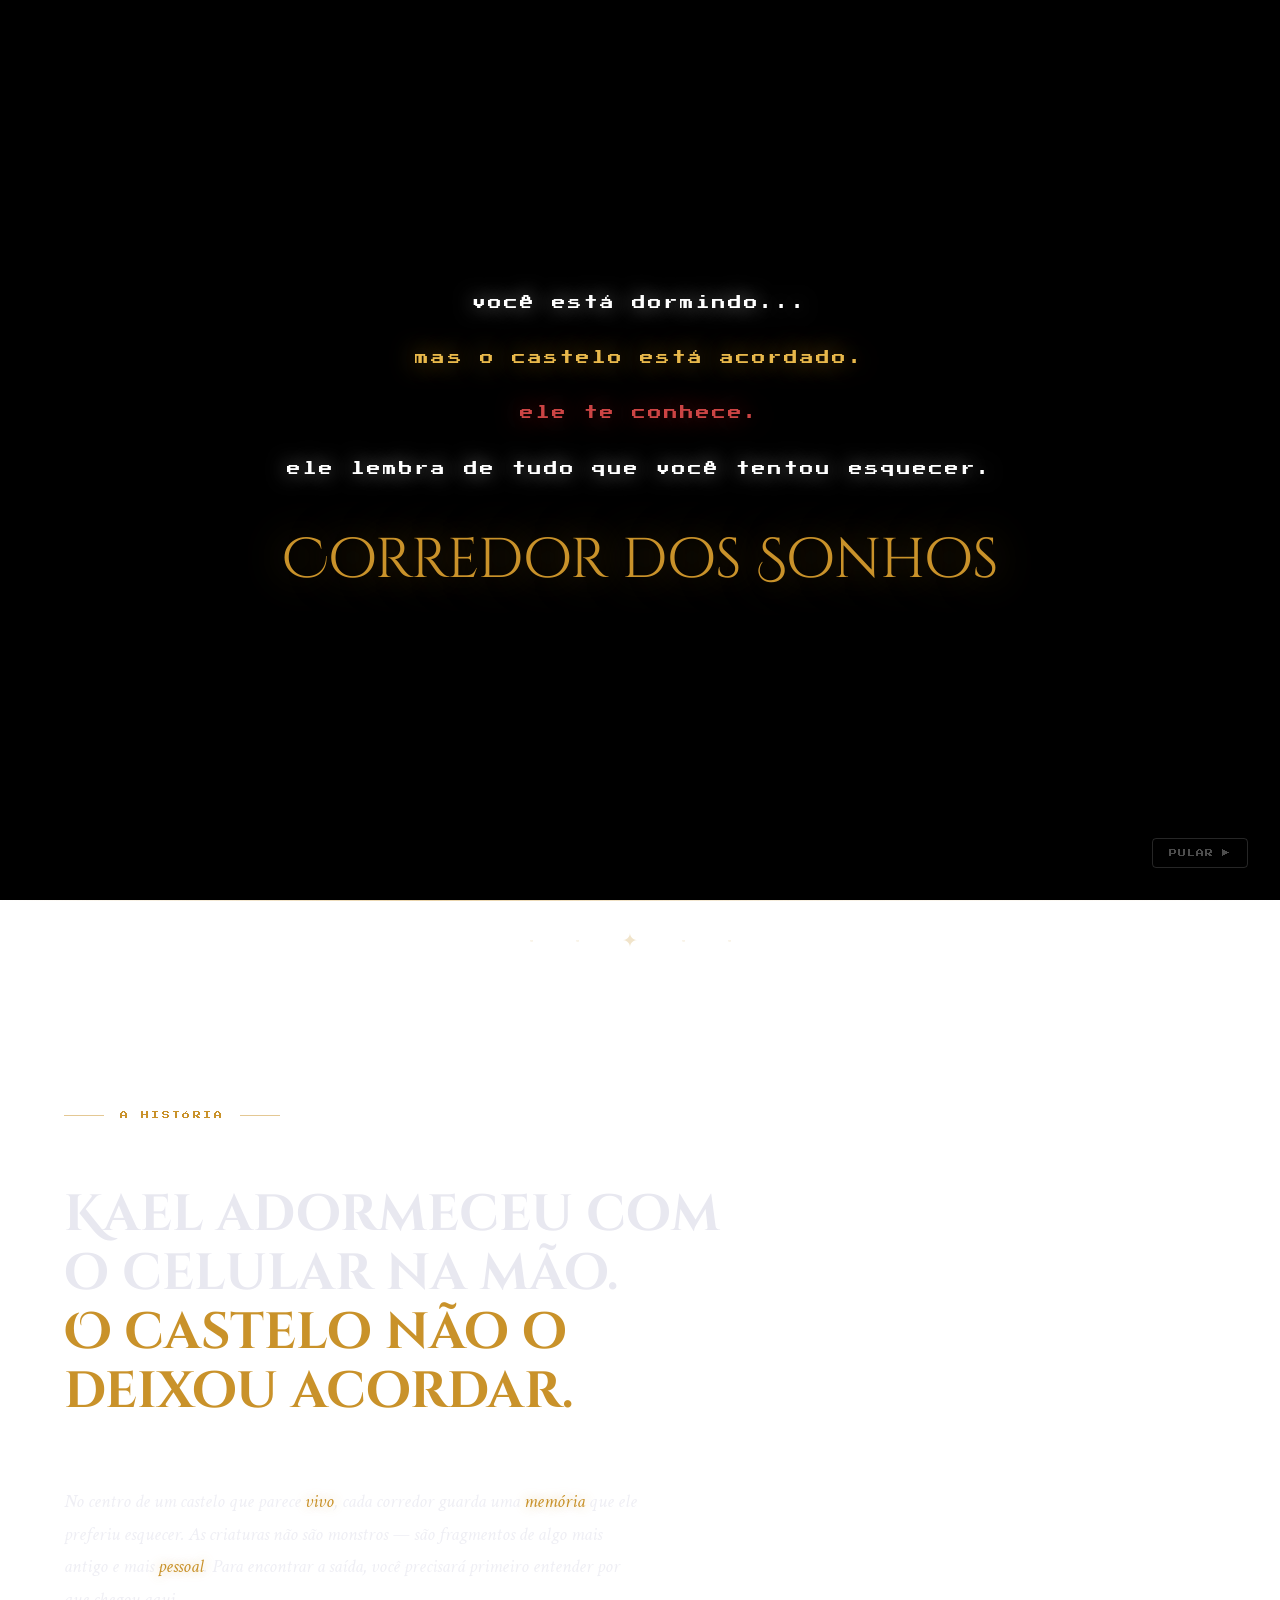
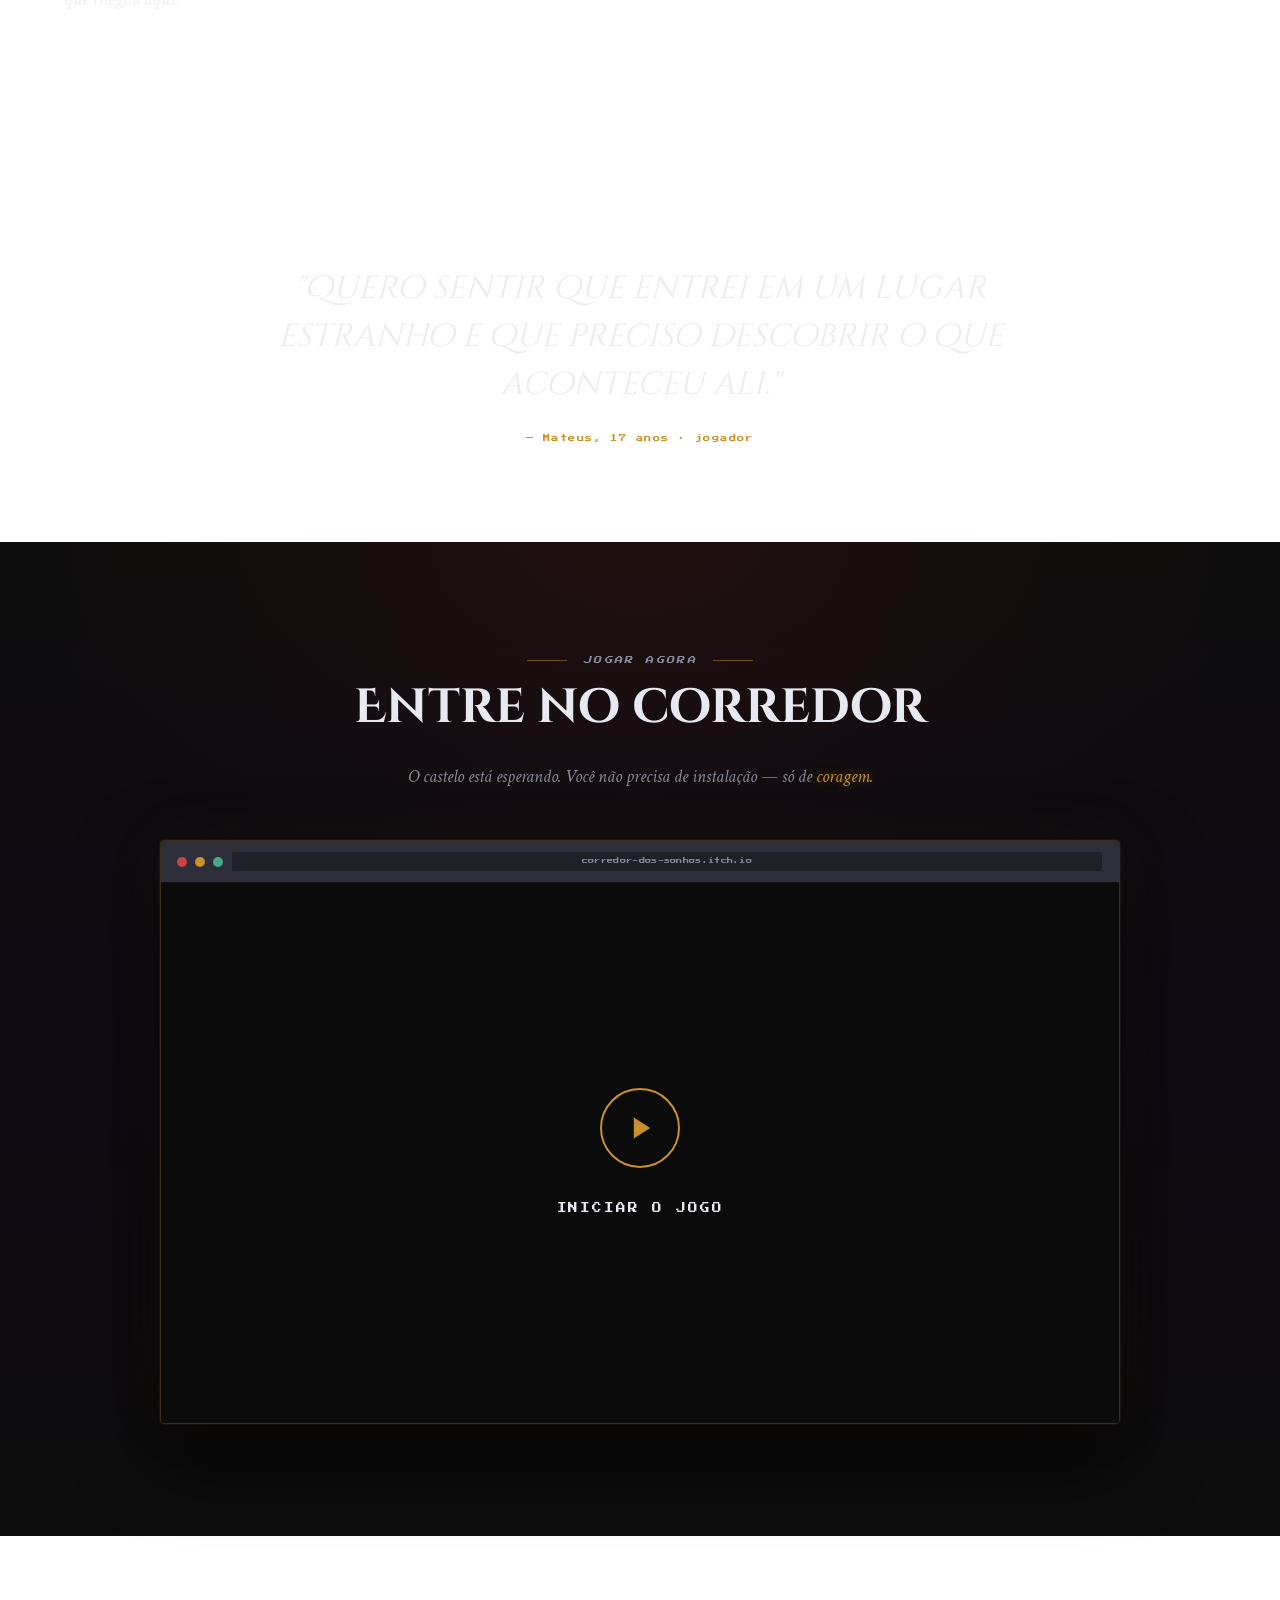
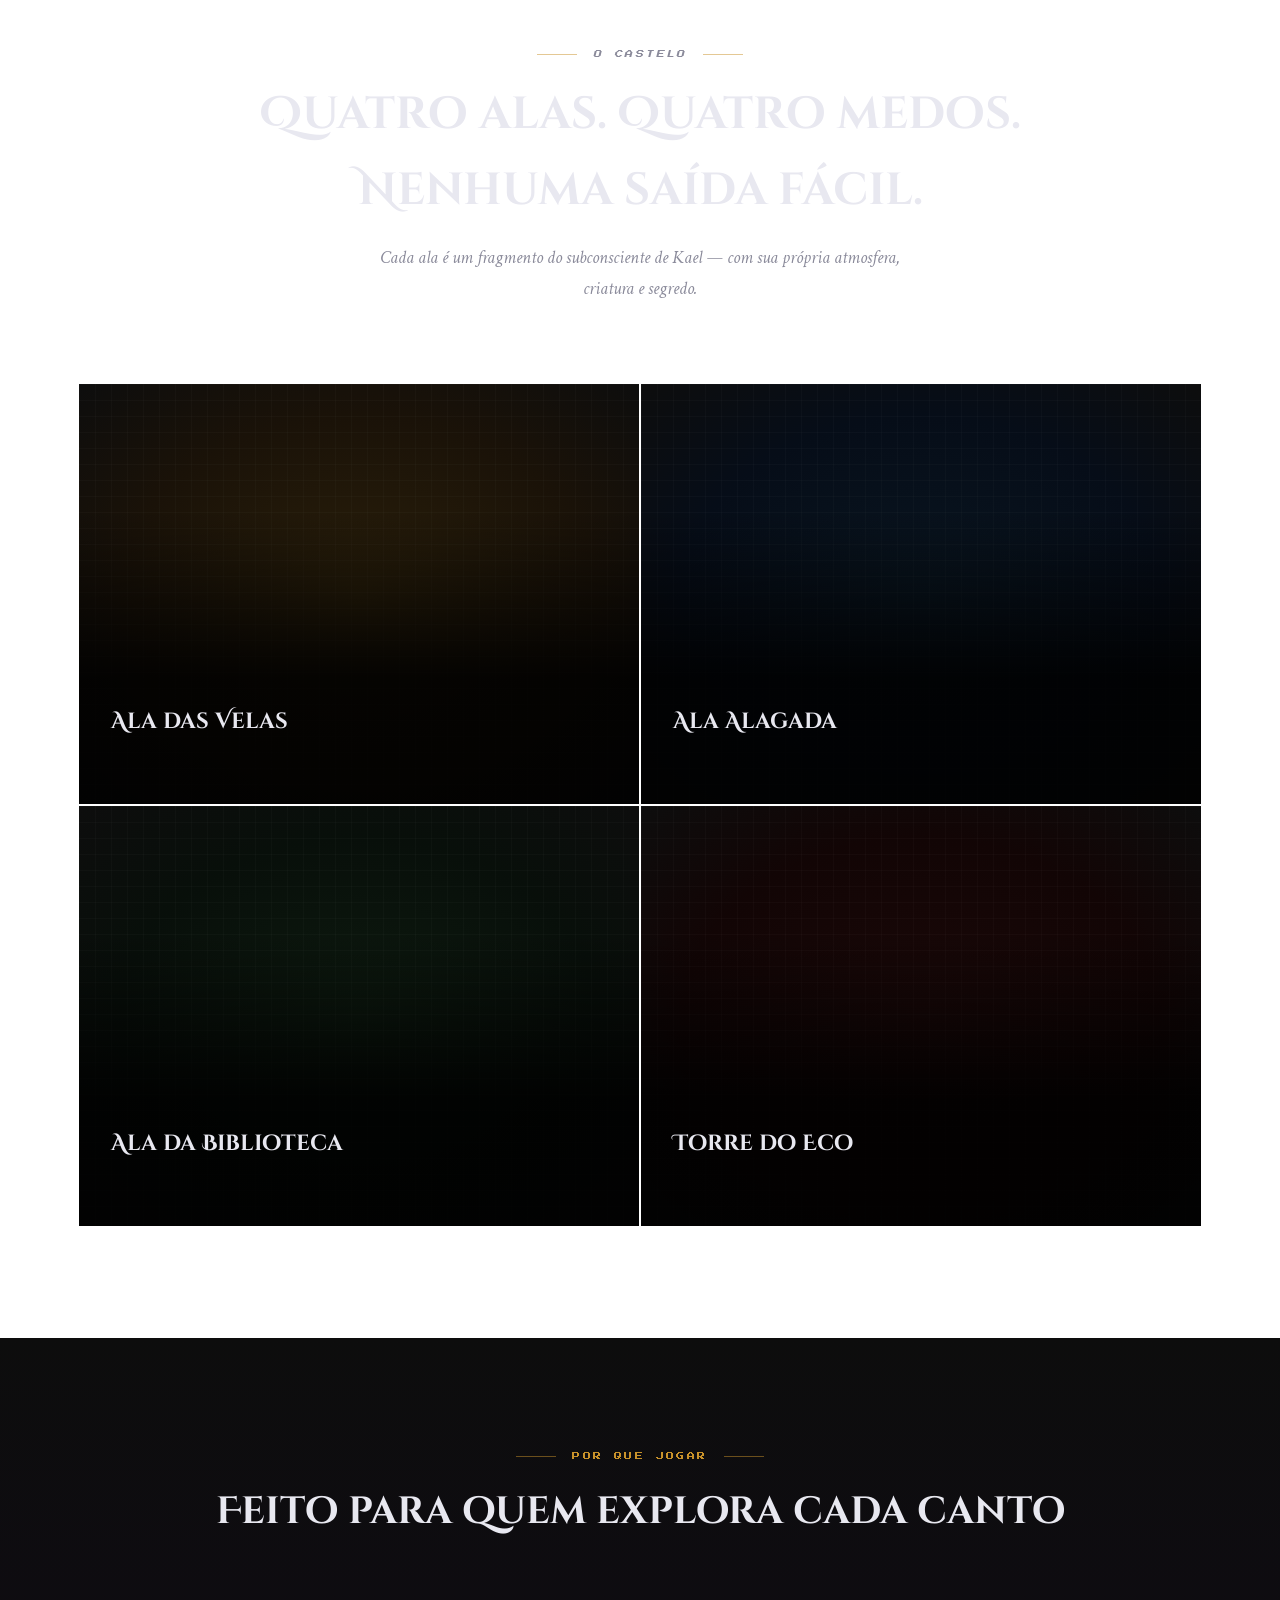
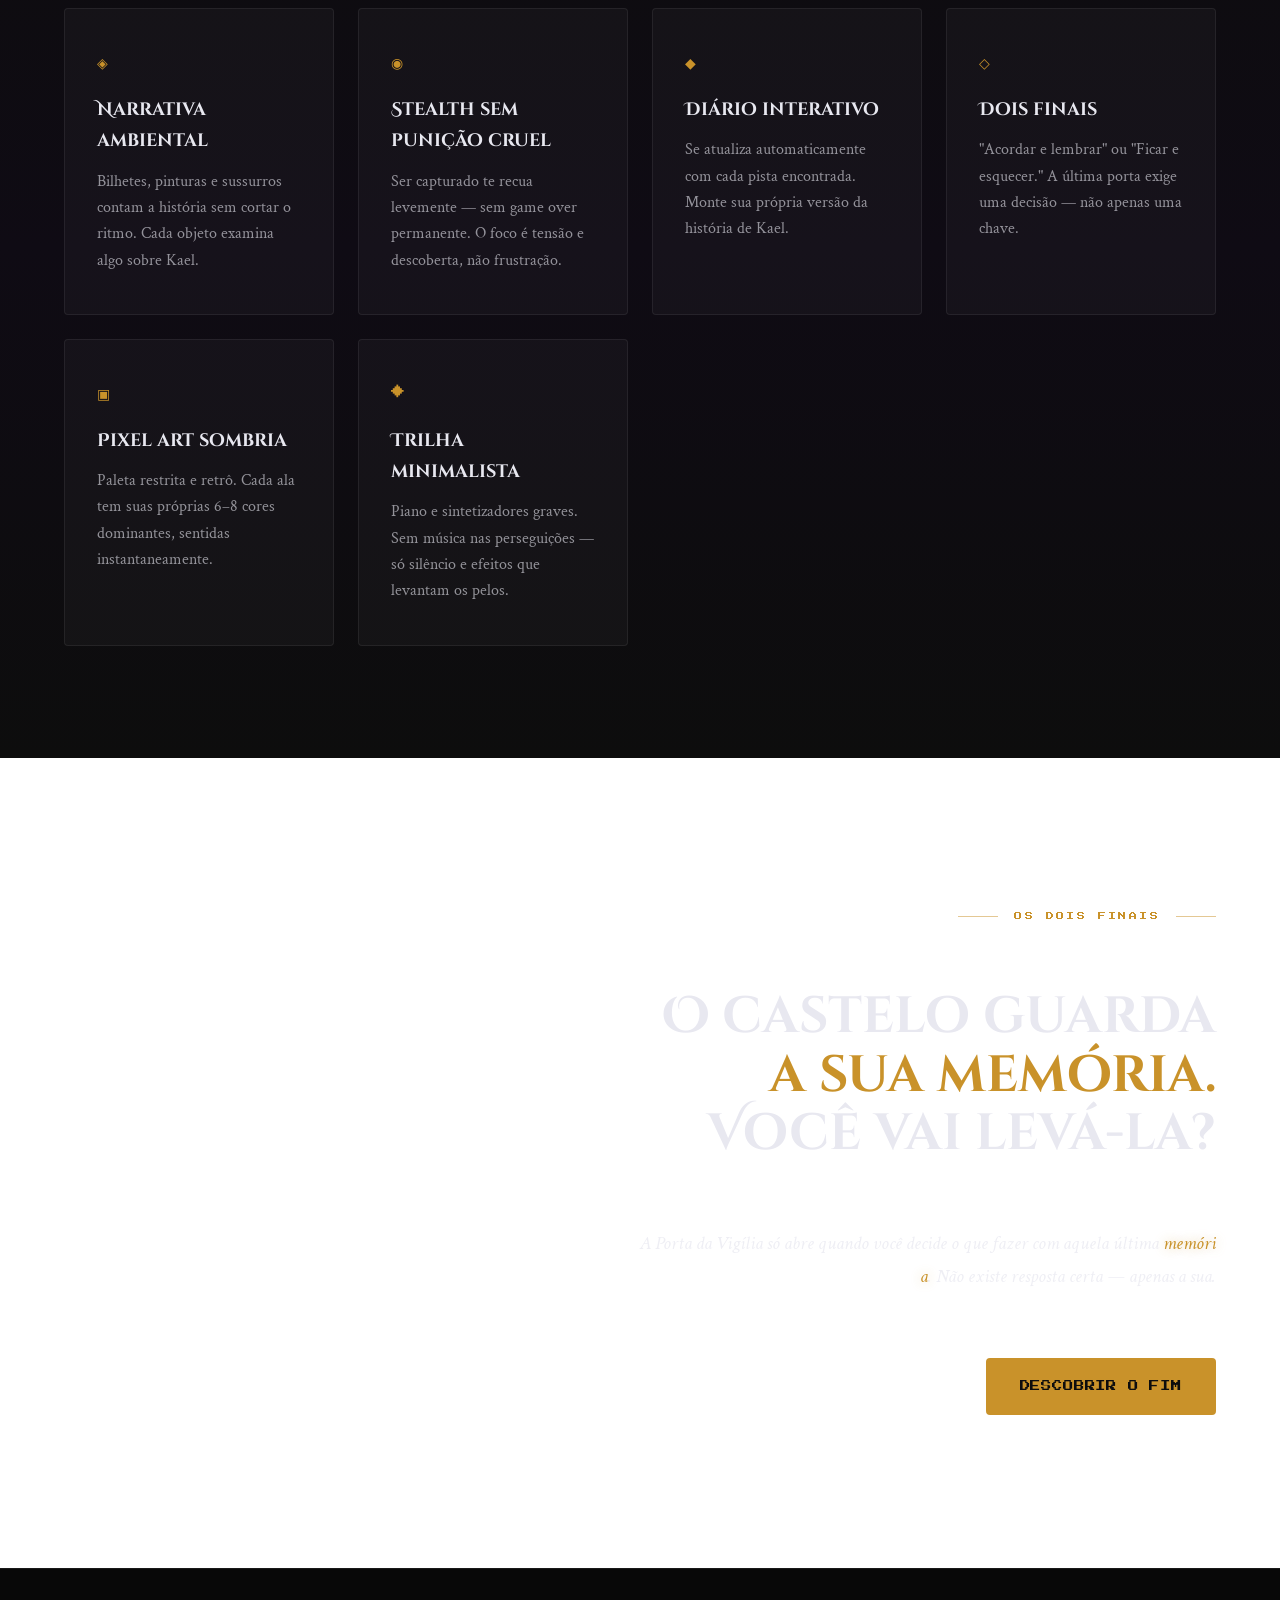
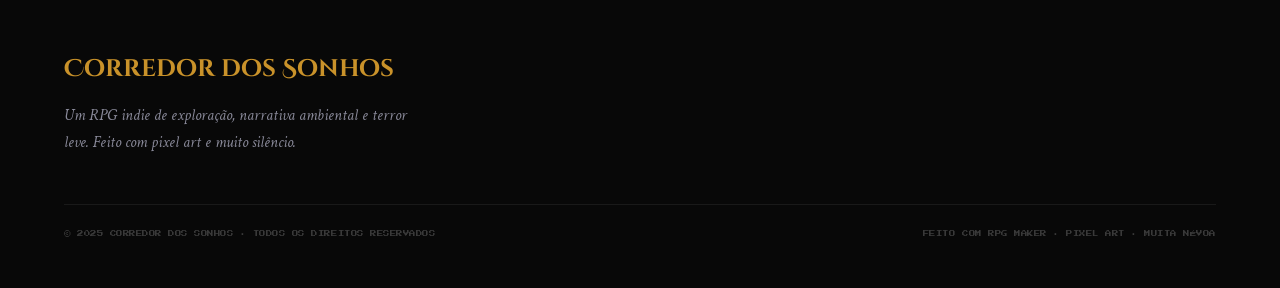
==== index.html @ 0e8c21e7 "remodelando o site e definindo escopo e jogo" ====
<!DOCTYPE html>
<html lang="pt-BR">

<head>
  <meta charset="UTF-8" />
  <meta name="viewport" content="width=device-width, initial-scale=1.0" />
  <title>Corredor dos Sonhos</title>
  <link rel="preconnect" href="https://fonts.googleapis.com" />
  <link rel="preconnect" href="https://fonts.gstatic.com" crossorigin />
  <link
    href="https://fonts.googleapis.com/css2?family=Cinzel+Decorative:wght@400;700;900&family=Crimson+Text:ital,wght@0,400;0,600;1,400&family=Press+Start+2P&display=swap"
    rel="stylesheet" />

  <link rel="stylesheet" href="style.css" />
  <link rel="icon" type="image/svg+xml" href="./favicon.svg">

</head>

<body>

  <div id="intro">
    <p class="intro-line">você está dormindo...</p>
    <p class="intro-line amber">mas o castelo está acordado.</p>
    <p class="intro-line red">ele te conhece.</p>
    <p class="intro-line">ele lembra de tudo que você tentou esquecer.</p>
    <p class="intro-title">Corredor dos Sonhos</p>
    <button class="intro-skip" id="skip-btn">PULAR ▶</button>
  </div>

  <nav>
    <div class="nav-container">

      <a href="#" class="nav-logo">CORREDOR DOS SONHOS</a>

      <div class="hamburger" id="hamburger">
        <span></span>
        <span></span>
        <span></span>
      </div>

      <ul class="nav-links" id="nav-links">
        <li><a href="#historia">História</a></li>
        <li><a href="#alas">O Castelo</a></li>
        <li><a href="#destaques">Destaques</a></li>
        <li class="nav-highlight"><a href="#jogar">Jogar Agora</a></li>
      </ul>

    </div>
  </nav>

  <section class="hero">
    <div class="orb orb-1"></div>
    <div class="orb orb-2"></div>
    <div class="orb orb-3"></div>

    <div class="hero-content">
      <p class="hero-eyebrow">RPG indie · pixel art · terror leve</p>
      <h1 class="hero-title">Corredor<br><span>dos Sonhos</span></h1>
      <p class="hero-tagline">"Você <span class="zigzag">adormeceu</span>. O castelo <span class="zigzag">acordou</span>
        antes de você."</p>
      <div class="hero-buttons">
        <a class="btn-play" href="#jogar">▶ ENTRAR NO CASTELO</a>
        <a class="btn-outline" href="#historia">DESCOBRIR A HISTÓRIA</a>
      </div>
    </div>

    <div class="hero-scroll">
      <span>DESCER</span>
      <div class="scroll-line"></div>
    </div>
  </section>

  <div class="divider"></div>
  <div class="section-rune">· · ✦ · ·</div>

  <section id="historia" class="cinematic"
    style="background: radial-gradient(ellipse 80% 60% at 20% 50%, rgba(59,31,78,0.4) 0%, transparent 60%), var(--black);">
    <div class="cinematic-body reveal">
      <div class="section-label">A história</div>
      <h2>Kael adormeceu com o celular na mão.<br><em>O castelo não o deixou acordar.</em></h2>
      <p>
        No centro de um castelo que parece <span class="zigzag">vivo</span>, cada corredor guarda uma <span
          class="zigzag">memória</span> que ele preferiu esquecer.
        As criaturas não são monstros — são fragmentos de algo mais antigo e mais <span class="zigzag">pessoal</span>.
        Para encontrar a saída, você precisará primeiro entender por que chegou aqui.
      </p>
    </div>
  </section>

  <div class="quote-section">
    <blockquote>
      "Quero sentir que entrei em um lugar estranho e que preciso descobrir o que aconteceu ali."
    </blockquote>
    <cite>— Mateus, 17 anos · jogador</cite>
  </div>

  <section id="jogar">
    <div class="play-header reveal">
      <p class="section-label" style="justify-content:center;">Jogar agora</p>
      <h2>Entre no corredor</h2>
      <p>O castelo está esperando. Você não precisa de instalação — só de <span class="zigzag">coragem</span>.</p>
    </div>

    <div class="iframe-wrapper reveal reveal-delay-1">
      <div class="iframe-topbar">
        <div class="iframe-dot red"></div>
        <div class="iframe-dot amber"></div>
        <div class="iframe-dot green"></div>
        <div class="iframe-url">corredor-dos-sonhos.itch.io</div>
      </div>

      <iframe class="game-iframe" id="game-iframe" src="about:blank"
        data-src="https://itch.io/embed-upload/SEU-JOGO-AQUI?color=0d0d0d" allowfullscreen
        title="Corredor dos Sonhos — Jogar no navegador"></iframe>

      <div class="iframe-overlay" id="iframe-overlay">
        <div class="play-icon" id="play-btn">
          <svg viewBox="0 0 24 24">
            <polygon points="5,3 19,12 5,21" />
          </svg>
        </div>
        <p class="play-label">INICIAR O JOGO</p>
      </div>
    </div>

  </section>

  <section id="alas">
    <div class="section-header reveal">
      <p class="section-label" style="justify-content:center; margin-bottom:1rem;">O castelo</p>
      <h2>Quatro alas. Quatro medos.<br>Nenhuma saída fácil.</h2>
      <p>Cada ala é um fragmento do subconsciente de Kael — com sua própria atmosfera, criatura e segredo.</p>
    </div>

    <div class="alas-grid">
      <div class="ala-card ala-1 reveal">
        <div class="ala-bg"></div>
        <div class="ala-content">
          <p class="ala-num">ALA 01 ·</p>
          <h3>Ala das Velas</h3>
          <p class="ala-theme">Memória da infância · Paleta âmbar e quente</p>
          <p>Nostálgica e perturbadora. A <span class="zigzag">Sombra</span> que vive aqui imita a silhueta de Kael com
            precisão assustadora.</p>
        </div>
      </div>

      <div class="ala-card ala-2 reveal reveal-delay-1">
        <div class="ala-bg"></div>
        <div class="ala-content">
          <p class="ala-num">ALA 02 ·</p>
          <h3>Ala Alagada</h3>
          <p class="ala-theme">Ansiedade e pressão · Azul escuro e ecos</p>
          <p>Água no chão. Ecos distantes. A criatura aqui persegue pelo <span class="zigzag">som</span> — cada passo
            conta.</p>
        </div>
      </div>

      <div class="ala-card ala-3 reveal reveal-delay-2">
        <div class="ala-bg"></div>
        <div class="ala-content">
          <p class="ala-num">ALA 03 ·</p>
          <h3>Ala da Biblioteca</h3>
          <p class="ala-theme">Segredos enterrados · Verde acinzentado e névoa</p>
          <p>Livros espalhados. A Figura que patrulha é sensível à <span class="zigzag">luz</span> — apague as velas
            antes de avançar.</p>
        </div>
      </div>

      <div class="ala-card ala-4 reveal reveal-delay-3">
        <div class="ala-bg"></div>
        <div class="ala-content">
          <p class="ala-num">ALA 04 ·</p>
          <h3>Torre do Eco</h3>
          <p class="ala-theme">Núcleo do pesadelo · Vermelho escuro e silêncio</p>
          <p>O <span class="zigzag">Reflexo</span> espera aqui. É uma cópia distorcida de Kael — e ele sabe de coisas
            que você preferiu esquecer.</p>
        </div>
      </div>
    </div>
  </section>

  <section id="destaques">
    <div class="section-header reveal">
      <p class="section-label" style="justify-content:center; margin-bottom:1rem;">Por que jogar</p>
      <h2>Feito para quem explora cada canto</h2>
    </div>

    <div class="features-grid">
      <div class="feature-card reveal">
        <span class="feature-icon">◈</span>
        <h3>Narrativa ambiental</h3>
        <p>Bilhetes, pinturas e sussurros contam a história sem cortar o ritmo. Cada objeto examina algo sobre Kael.</p>
      </div>
      <div class="feature-card reveal reveal-delay-1">
        <span class="feature-icon">◉</span>
        <h3>Stealth sem punição cruel</h3>
        <p>Ser capturado te recua levemente — sem game over permanente. O foco é tensão e descoberta, não frustração.
        </p>
      </div>
      <div class="feature-card reveal reveal-delay-2">
        <span class="feature-icon">◆</span>
        <h3>Diário interativo</h3>
        <p>Se atualiza automaticamente com cada pista encontrada. Monte sua própria versão da história de Kael.</p>
      </div>
      <div class="feature-card reveal reveal-delay-3">
        <span class="feature-icon">◇</span>
        <h3>Dois finais</h3>
        <p>"Acordar e lembrar" ou "Ficar e esquecer." A última porta exige uma decisão — não apenas uma chave.</p>
      </div>
      <div class="feature-card reveal">
        <span class="feature-icon">▣</span>
        <h3>Pixel art sombria</h3>
        <p>Paleta restrita e retrô. Cada ala tem suas próprias 6–8 cores dominantes, sentidas instantaneamente.</p>
      </div>
      <div class="feature-card reveal reveal-delay-1">
        <span class="feature-icon">♦</span>
        <h3>Trilha minimalista</h3>
        <p>Piano e sintetizadores graves. Sem música nas perseguições — só silêncio e efeitos que levantam os pelos.</p>
      </div>
    </div>
  </section>

  <section class="cinematic"
    style="background: radial-gradient(ellipse 70% 60% at 80% 50%, rgba(139,26,26,0.25) 0%, transparent 60%), var(--black);">
    <div class="cinematic-body right reveal">
      <div class="section-label">Os dois finais</div>
      <h2>O castelo guarda<br><em>a sua memória.</em><br>Você vai levá-la?</h2>
      <p>
        A Porta da Vigília só abre quando você decide o que fazer com aquela última <span class="zigzag">memória</span>.
        Não existe resposta certa — apenas a sua.
      </p>
      <div>
        <a class="btn-play" href="#jogar">DESCOBRIR O FIM</a>
      </div>
    </div>
  </section>

  <footer>
    <div class="footer-inner">
      <div class="footer-brand">
        <h3>Corredor dos Sonhos</h3>
        <p>Um RPG indie de exploração, narrativa ambiental e terror leve. Feito com pixel art e muito silêncio.</p>
      </div>
      <nav class="footer-nav">
        <span class="game-name"
          style="font-family: 'Cinzel Decorative', serif; font-size: 1rem; letter-spacing: 0.15em; color: #c9922a; text-shadow: 0 0 20px #c9922a99;">CORREDOR
          DOS SONHOS</span>
        <a href="#historia">HISTÓRIA</a>
        <a href="#alas">O CASTELO</a>
        <a href="#destaques">DESTAQUES</a>
        <a href="#jogar">JOGAR AGORA</a>
      </nav>
    </div>
    <div class="footer-copy">
      <p>© 2025 CORREDOR DOS SONHOS · TODOS OS DIREITOS RESERVADOS</p>
      <p>FEITO COM RPG MAKER · PIXEL ART · MUITA NÉVOA</p>
    </div>
  </footer>

  <script src="script.js" defer></script>

  <audio id="bg-music" src="music.mp3" autoplay loop hidden></audio>

</body>

</html>
---- style.css ----
/* ─── RESET & TOKENS ─────────────────────────────── */
*,
*::before,
*::after {
  margin: 0;
  padding: 0;
  box-sizing: border-box;
}

:root {
  /* ─── SCROLLBAR PERSONALIZADA ─────────────────────── */
  /* Chrome, Edge, Safari */
  ::-webkit-scrollbar {
    width: 8px;
    background: transparent;
  }
  ::-webkit-scrollbar-thumb {
    background: var(--amber);
    border-radius: 8px;
    box-shadow: 0 0 8px #c9922a55;
    border: 2px solid #0d0d0d;
  }
  ::-webkit-scrollbar-thumb:hover {
    background: var(--amber2);
  }
  ::-webkit-scrollbar-track {
    background: transparent;
  }

  /* Firefox */
  html {
    scrollbar-width: thin;
    scrollbar-color: var(--amber) transparent;
  }
  /* ─── SLIDER PERSONALIZADO ────────────────────────── */
  input[type="range"].vertical-slider {
    writing-mode: bt-lr; /* vertical bottom to top, left to right */
    -webkit-appearance: slider-vertical;
    width: 8px;
    min-width: 8px;
    max-width: 8px;
    height: 140px;
    background: transparent;
    margin: 0 16px;
    padding: 0;
  }

  input[type="range"].vertical-slider::-webkit-slider-thumb {
    -webkit-appearance: none;
    appearance: none;
    width: 18px;
    height: 18px;
    border-radius: 50%;
    background: var(--amber);
    border: 2px solid #fff2;
    box-shadow: 0 0 8px #c9922a99;
    cursor: pointer;
    transition: background 0.2s;
  }
  input[type="range"].vertical-slider:focus::-webkit-slider-thumb {
    outline: 2px solid var(--amber2);
  }
  input[type="range"].vertical-slider::-webkit-slider-runnable-track {
    width: 8px;
    height: 100%;
    background: linear-gradient(to top, var(--amber) 0%, #fff2 100%);
    border-radius: 4px;
  }

  input[type="range"].vertical-slider::-ms-fill-lower {
    background: var(--amber);
  }
  input[type="range"].vertical-slider::-ms-fill-upper {
    background: #fff2;
  }

  input[type="range"].vertical-slider:focus {
    outline: none;
  }

  input[type="range"].vertical-slider::-moz-range-thumb {
    width: 18px;
    height: 18px;
    border-radius: 50%;
    background: var(--amber);
    border: 2px solid #fff2;
    box-shadow: 0 0 8px #c9922a99;
    cursor: pointer;
  }
  input[type="range"].vertical-slider::-moz-range-track {
    width: 8px;
    height: 100%;
    background: linear-gradient(to top, var(--amber) 0%, #fff2 100%);
    border-radius: 4px;
  }

  input[type="range"].vertical-slider::-ms-thumb {
    width: 18px;
    height: 18px;
    border-radius: 50%;
    background: var(--amber);
    border: 2px solid #fff2;
    box-shadow: 0 0 8px #c9922a99;
    cursor: pointer;
  }

  input[type="range"].vertical-slider:disabled {
    opacity: 0.4;
    cursor: not-allowed;
  }

  input[type="range"].vertical-slider {
    outline: none;
  }
  --black: #0d0d0d;
  --stone: #2e2e3a;
  --purple: #3b1f4e;
  --amber: #c9922a;
  --amber2: #e8b84b;
  --ghost: #e8e8f0;
  --red: #8b1a1a;
  --muted: #8a8a9a;
  --card-bg: rgba(255, 255, 255, 0.03);
  --border: rgba(255, 255, 255, 0.07);
}

html {
  scroll-behavior: smooth;
}

body {
  background: var(--black);
  color: var(--ghost);
  font-family: 'Crimson Text', Georgia, serif;
  font-size: 1.15rem;
  line-height: 1.7;
  overflow-x: hidden;
  cursor: url("data:image/svg+xml,%3Csvg xmlns='http://www.w3.org/2000/svg' width='20' height='20' viewBox='0 0 20 20'%3E%3Ccircle cx='10' cy='10' r='4' fill='%23c9922a' opacity='0.9'/%3E%3C/svg%3E") 10 10, auto;
}

/* ─── INTRO OVERLAY ──────────────────────────────── */
#intro {
  position: fixed;
  inset: 0;
  background: #000;
  z-index: 9999;
  display: flex;
  flex-direction: column;
  align-items: center;
  justify-content: center;
  gap: 2rem;
  transition: opacity 0.8s ease, visibility 0.8s ease;
}

#intro.hidden {
  opacity: 0;
  visibility: hidden;
  pointer-events: none;
}

.intro-line {
  font-family: 'Press Start 2P', monospace;
  font-size: clamp(0.55rem, 1.5vw, 0.85rem);
  color: #fff;
  opacity: 0;
  letter-spacing: 0.15em;
  text-align: center;
  text-shadow: 0 0 20px rgba(255, 255, 255, 0.6);
  animation: fadeWord 0.6s ease forwards;
}

.intro-line.amber {
  color: var(--amber2);
  text-shadow: 0 0 24px rgba(201, 146, 42, 0.8);
}

.intro-line.red {
  color: #c44;
  text-shadow: 0 0 24px rgba(180, 40, 40, 0.8);
}

.intro-line:nth-child(1) {
  animation-delay: 0.3s;
}

.intro-line:nth-child(2) {
  animation-delay: 1.2s;
}

.intro-line:nth-child(3) {
  animation-delay: 2.2s;
}

.intro-line:nth-child(4) {
  animation-delay: 3.4s;
}

.intro-title {
  font-family: 'Cinzel Decorative', serif;
  font-size: clamp(1.5rem, 5vw, 3.5rem);
  color: var(--amber);
  opacity: 0;
  text-align: center;
  text-shadow: 0 0 40px rgba(201, 146, 42, 0.5);
  animation: fadeWord 1s ease forwards;
  animation-delay: 4.6s;
}

.intro-skip {
  position: absolute;
  bottom: 2rem;
  right: 2rem;
  font-family: 'Press Start 2P', monospace;
  font-size: 0.5rem;
  color: rgba(255, 255, 255, 0.3);
  cursor: pointer;
  letter-spacing: 0.1em;
  border: 1px solid rgba(255, 255, 255, 0.15);
  padding: 10px 16px;
  border-radius: 4px;
  transition: color 0.2s, border-color 0.2s;
  background: none;
}

.intro-skip:hover {
  color: rgba(255, 255, 255, 0.7);
  border-color: rgba(255, 255, 255, 0.4);
}

@keyframes fadeWord {
  from {
    opacity: 0;
    transform: translateY(8px);
  }

  to {
    opacity: 1;
    transform: translateY(0);
  }
}

/* ─── NOISE OVERLAY ──────────────────────────────── */
body::before {
  content: '';
  position: fixed;
  inset: 0;
  background-image: url("data:image/svg+xml,%3Csvg viewBox='0 0 256 256' xmlns='http://www.w3.org/2000/svg'%3E%3Cfilter id='n'%3E%3CfeTurbulence type='fractalNoise' baseFrequency='0.9' numOctaves='4' stitchTiles='stitch'/%3E%3C/filter%3E%3Crect width='100%25' height='100%25' filter='url(%23n)' opacity='0.04'/%3E%3C/svg%3E");
  pointer-events: none;
  z-index: 0;
  opacity: 0.35;
}

/* ─── NAV ────────────────────────────────────────── */
nav {
  position: fixed;
  top: 0;
  left: 0;
  right: 0;
  z-index: 100;
  height: 64px;
  padding: 0 5%;
  background: rgba(13, 13, 13, 0.85);
  border-bottom: 1px solid var(--border);
  transition: background 0.3s;
  backdrop-filter: blur(16px);
}

.nav-container {
  display: flex;
  align-items: center;
  justify-content: space-between;
  width: 100%;
  height: 100%;
}

.nav-logo {
  font-family: 'Cinzel Decorative', serif;
  font-size: 1rem;
  font-weight: 700;
  color: var(--amber);
  text-decoration: none;
  white-space: nowrap;
  text-shadow: 0 0 20px rgba(201, 146, 42, 0.4);
  margin-right: auto;
}

.nav-links {
  display: flex;
  align-items: center;
  gap: 1.75rem;
  list-style: none;
  margin: 0;
  padding: 0;
  white-space: nowrap;
}

.nav-links li a {
  font-family: 'Crimson Text', serif;
  font-size: 1rem;
  font-weight: 600;
  color: var(--muted);
  text-decoration: none;
  letter-spacing: 0.06em;
  text-transform: uppercase;
  white-space: nowrap;
  transition: color 0.2s;
}

.nav-links li a:hover {
  color: var(--amber);
}

.nav-links .nav-highlight a {
  color: var(--amber);
  border: 1px solid rgba(201, 146, 42, 0.45);
  padding: 6px 14px;
  border-radius: 4px;
}

.nav-links .nav-highlight a:hover {
  background: rgba(201, 146, 42, 0.1);
}

/* ─── HERO ───────────────────────────────────────── */
.hero {
  position: relative;
  min-height: 100vh;
  display: flex;
  align-items: center;
  justify-content: center;
  overflow: hidden;
  background:
    radial-gradient(ellipse 60% 50% at 50% 80%, rgba(59, 31, 78, 0.7) 0%, transparent 70%),
    radial-gradient(ellipse 40% 30% at 20% 20%, rgba(139, 26, 26, 0.2) 0%, transparent 60%),
    radial-gradient(ellipse 30% 40% at 80% 10%, rgba(201, 146, 42, 0.08) 0%, transparent 60%),
    linear-gradient(180deg, #0d0d0d 0%, #16111f 60%, #0d0d0d 100%);
}

/* Pixel grid subtle texture */
.hero::before {
  content: '';
  position: absolute;
  inset: 0;
  background-image:
    linear-gradient(rgba(255, 255, 255, 0.015) 1px, transparent 1px),
    linear-gradient(90deg, rgba(255, 255, 255, 0.015) 1px, transparent 1px);
  background-size: 32px 32px;
  pointer-events: none;
}

/* Floating orbs */
.orb {
  position: absolute;
  border-radius: 50%;
  pointer-events: none;
  filter: blur(80px);
  opacity: 0.18;
  animation: drift linear infinite;
}

.orb-1 {
  width: 500px;
  height: 500px;
  background: var(--purple);
  top: -10%;
  left: -10%;
  animation-duration: 30s;
}

.orb-2 {
  width: 350px;
  height: 350px;
  background: var(--red);
  top: 40%;
  right: -5%;
  animation-duration: 22s;
  animation-delay: -8s;
}

.orb-3 {
  width: 250px;
  height: 250px;
  background: var(--amber);
  bottom: 10%;
  left: 30%;
  animation-duration: 18s;
  animation-delay: -5s;
}

@keyframes drift {
  0% {
    transform: translate(0, 0) scale(1);
  }

  33% {
    transform: translate(30px, -20px) scale(1.05);
  }

  66% {
    transform: translate(-20px, 30px) scale(0.97);
  }

  100% {
    transform: translate(0, 0) scale(1);
  }
}

.hero-content {
  position: relative;
  z-index: 2;
  text-align: center;
  padding: 10rem 5% 6rem;
  max-width: 900px;
}

.hero-eyebrow {
  font-family: 'Press Start 2P', monospace;
  font-size: 0.55rem;
  color: var(--amber);
  letter-spacing: 0.25em;
  text-transform: uppercase;
  margin-bottom: 2rem;
  opacity: 0;
  animation: riseUp 0.8s ease 0.3s forwards;
}

.hero-title {
  font-family: 'Cinzel Decorative', serif;
  font-size: clamp(2.5rem, 7vw, 6rem);
  font-weight: 900;
  line-height: 1.05;
  color: var(--ghost);
  text-shadow:
    0 0 60px rgba(201, 146, 42, 0.3),
    0 0 120px rgba(59, 31, 78, 0.5);
  margin-bottom: 1.5rem;
  opacity: 0;
  animation: riseUp 1s ease 0.6s forwards;
}

.hero-title span {
  color: var(--amber);
}

.hero-tagline {
  font-size: 1.3rem;
  font-style: italic;
  color: var(--muted);
  max-width: 560px;
  margin: 0 auto 3rem;
  opacity: 0;
  animation: riseUp 0.8s ease 1s forwards;
}

.hero-buttons {
  display: flex;
  gap: 1.2rem;
  justify-content: center;
  flex-wrap: wrap;
  opacity: 0;
  animation: riseUp 0.8s ease 1.3s forwards;
}

.btn-play {
  display: flex;
  align-items: center;
  font-family: 'Press Start 2P', monospace;
  font-size: 0.65rem;
  background: var(--amber);
  color: #0d0d0d;
  text-decoration: none;
  padding: 18px 32px;
  border-radius: 4px;
  letter-spacing: 0.08em;
  transition: all 0.25s ease;
  border: 2px solid var(--amber);
  position: relative;
  overflow: hidden;
}

.btn-play::after {
  content: '';
  position: absolute;
  inset: 0;
  background: linear-gradient(45deg, transparent 30%, rgba(255, 255, 255, 0.15) 50%, transparent 70%);
  transform: translateX(-100%);
  transition: transform 0.4s ease;
}

.btn-play:hover::after {
  transform: translateX(100%);
}

.btn-play:hover {
  background: var(--amber2);
  transform: translateY(-3px);
  box-shadow: 0 10px 30px rgba(201, 146, 42, 0.3);
}

.btn-outline {
  font-family: 'Crimson Text', serif;
  font-size: 1rem;
  font-weight: 600;
  letter-spacing: 0.12em;
  text-transform: uppercase;
  color: var(--ghost);
  text-decoration: none;
  padding: 18px 32px;
  border-radius: 4px;
  border: 1px solid var(--border);
  background: rgba(255, 255, 255, 0.03);
  transition: all 0.25s ease;
}

.btn-outline:hover {
  border-color: rgba(232, 232, 240, 0.3);
  background: rgba(255, 255, 255, 0.07);
}

.hero-scroll {
  position: absolute;
  bottom: 2.5rem;
  left: 50%;
  transform: translateX(-50%);
  display: flex;
  flex-direction: column;
  align-items: center;
  gap: 0.5rem;
  opacity: 0;
  animation: fadeIn 1s ease 2s forwards;
}

.hero-scroll span {
  font-family: 'Press Start 2P', monospace;
  font-size: 0.4rem;
  color: rgba(255, 255, 255, 0.25);
  letter-spacing: 0.2em;
}

.scroll-line {
  width: 1px;
  height: 50px;
  background: linear-gradient(to bottom, rgba(201, 146, 42, 0.6), transparent);
  animation: scrollPulse 2s ease-in-out infinite;
}

@keyframes scrollPulse {

  0%,
  100% {
    opacity: 0.4;
    transform: scaleY(1);
  }

  50% {
    opacity: 1;
    transform: scaleY(1.2);
  }
}

@keyframes riseUp {
  from {
    opacity: 0;
    transform: translateY(24px);
  }

  to {
    opacity: 1;
    transform: translateY(0);
  }
}

@keyframes fadeIn {
  from {
    opacity: 0;
  }

  to {
    opacity: 1;
  }
}

/* ─── DIVIDER ────────────────────────────────────── */
.divider {
  width: 100%;
  height: 1px;
  background: linear-gradient(to right, transparent, var(--amber), rgba(201, 146, 42, 0.3), transparent);
  opacity: 0.4;
}

.section-rune {
  text-align: center;
  font-family: 'Cinzel Decorative', serif;
  font-size: 1.2rem;
  color: rgba(201, 146, 42, 0.25);
  letter-spacing: 1em;
  padding: 1.5rem 0 0;
}

/* ─── CINEMATIC SECTION (like Hollow Knight) ─────── */
.cinematic {
  position: relative;
  min-height: 90vh;
  display: flex;
  align-items: center;
  overflow: hidden;
}

.cinematic-bg {
  position: absolute;
  inset: 0;
  background-size: cover;
  background-position: center;
  filter: brightness(0.3) saturate(0.6);
  transform: scale(1.05);
  transition: transform 8s ease;
}

.cinematic:hover .cinematic-bg {
  transform: scale(1);
}

.cinematic-overlay {
  position: absolute;
  inset: 0;
}

.cinematic-body {
  position: relative;
  z-index: 2;
  max-width: 1200px;
  width: 90%;
  margin: 0 auto;
  display: grid;
  gap: 4rem;
  padding: 7rem 0;
}

.cinematic-body.right {
  text-align: right;
  justify-items: end;
}

.section-label {
  font-family: 'Press Start 2P', monospace;
  font-size: 0.5rem;
  color: var(--amber);
  letter-spacing: 0.3em;
  text-transform: uppercase;
  display: flex;
  align-items: center;
  gap: 1rem;
}

.section-label::before,
.section-label::after {
  content: '';
  display: block;
  width: 40px;
  height: 1px;
  background: var(--amber);
  opacity: 0.5;
}

.cinematic-body.right .section-label {
  flex-direction: row-reverse;
}

.cinematic-body h2 {
  font-family: 'Cinzel Decorative', serif;
  font-size: clamp(2rem, 4vw, 3.5rem);
  font-weight: 700;
  line-height: 1.15;
  color: var(--ghost);
  max-width: 680px;
}

.cinematic-body h2 em {
  color: var(--amber);
  font-style: normal;
}

.cinematic-body p {
  font-size: 1.2rem;
  color: rgba(232, 232, 240, 0.75);
  max-width: 580px;
  font-style: italic;
}

/* ─── STORY SECTION ──────────────────────────────── */
#historia {
  background:
    radial-gradient(ellipse 70% 50% at 50% 50%, rgba(59, 31, 78, 0.3) 0%, transparent 70%),
    var(--black);
}

/* ─── PLAY SECTION ───────────────────────────────── */
#jogar {
  position: relative;
  padding: 7rem 5%;
  text-align: center;
  background:
    radial-gradient(ellipse 80% 60% at 50% 0%, rgba(139, 26, 26, 0.15) 0%, transparent 60%),
    linear-gradient(180deg, #0d0d0d, #0f0b14, #0d0d0d);
}

.play-header {
  margin-bottom: 3rem;
}

.play-header h2 {
  font-family: 'Cinzel Decorative', serif;
  font-size: clamp(2rem, 4vw, 3rem);
  margin-bottom: 0.75rem;
}

.play-header p {
  color: var(--muted);
  font-style: italic;
}

.iframe-wrapper {
  position: relative;
  max-width: 960px;
  margin: 0 auto;
  border-radius: 4px;
  overflow: hidden;
  border: 1px solid rgba(201, 146, 42, 0.25);
  box-shadow:
    0 0 0 1px rgba(255, 255, 255, 0.04),
    0 30px 80px rgba(0, 0, 0, 0.8),
    0 0 60px rgba(201, 146, 42, 0.08);
}

.iframe-topbar {
  background: var(--stone);
  padding: 10px 16px;
  display: flex;
  align-items: center;
  gap: 8px;
  border-bottom: 1px solid var(--border);
}

.iframe-dot {
  width: 10px;
  height: 10px;
  border-radius: 50%;
}

.iframe-dot.red {
  background: #c44;
}

.iframe-dot.amber {
  background: var(--amber);
}

.iframe-dot.green {
  background: #4a8;
}

.iframe-url {
  flex: 1;
  background: rgba(0, 0, 0, 0.3);
  border: 1px solid var(--border);
  border-radius: 3px;
  padding: 4px 12px;
  font-family: 'Press Start 2P', monospace;
  font-size: 0.38rem;
  color: var(--muted);
  letter-spacing: 0.05em;
}

.game-iframe {
  width: 100%;
  height: 540px;
  display: block;
  border: none;
  background: #000;
}

.iframe-overlay {
  position: absolute;
  inset: 41px 0 0;
  background: rgba(13, 13, 13, 0.92);
  display: flex;
  flex-direction: column;
  align-items: center;
  justify-content: center;
  gap: 2rem;
  cursor: pointer;
  transition: opacity 0.4s ease;
}

.iframe-overlay.hidden {
  opacity: 0;
  pointer-events: none;
}

.play-icon {
  width: 80px;
  height: 80px;
  border: 2px solid var(--amber);
  border-radius: 50%;
  display: flex;
  align-items: center;
  justify-content: center;
  transition: all 0.3s ease;
  animation: pulse-ring 2.5s ease-in-out infinite;
}

.play-icon svg {
  width: 28px;
  height: 28px;
  fill: var(--amber);
  margin-left: 4px;
}

.play-icon:hover {
  background: rgba(201, 146, 42, 0.1);
  transform: scale(1.1);
}

@keyframes pulse-ring {

  0%,
  100% {
    box-shadow: 0 0 0 0 rgba(201, 146, 42, 0.4);
  }

  50% {
    box-shadow: 0 0 0 16px rgba(201, 146, 42, 0);
  }
}

.play-label {
  font-family: 'Press Start 2P', monospace;
  font-size: 0.6rem;
  color: var(--ghost);
  letter-spacing: 0.2em;
}

/* ─── ALAS SECTION ───────────────────────────────── */
#alas {
  padding: 7rem 5%;
  background: var(--black);
}

#alas .section-header {
  text-align: center;
  margin-bottom: 5rem;
}

#alas .section-header h2 {
  font-family: 'Cinzel Decorative', serif;
  font-size: clamp(1.8rem, 3.5vw, 2.8rem);
  margin-bottom: 0.75rem;
}

#alas .section-header p {
  color: var(--muted);
  font-style: italic;
  max-width: 560px;
  margin: 0 auto;
}

.alas-grid {
  display: grid;
  grid-template-columns: repeat(2, minmax(0, 560px));
  gap: 1.5px;
  justify-content: center;
  max-width: 1200px;
  margin: 0 auto;
}

/* center the last card if it's alone in its row */
.ala-card:last-child:nth-child(odd) {
  grid-column: 1 / -1;
  max-width: 560px;
  width: 100%;
  justify-self: center;
}

.ala-card {
  position: relative;
  overflow: hidden;
  min-height: 420px;
  display: flex;
  flex-direction: column;
  justify-content: flex-end;
  padding: 2.5rem 2rem;
  cursor: default;
}

.ala-bg {
  position: absolute;
  inset: 0;
  transition: transform 0.6s ease, filter 0.6s ease;
}

.ala-card:hover .ala-bg {
  transform: scale(1.06);
  filter: brightness(0.5);
}

/* Individual ala backgrounds */
.ala-1 .ala-bg {
  background: radial-gradient(ellipse at center, #2a1f0a 0%, #1a1208 60%, #0d0d0d 100%);
}

.ala-2 .ala-bg {
  background: radial-gradient(ellipse at center, #091520 0%, #060d18 60%, #0d0d0d 100%);
}

.ala-3 .ala-bg {
  background: radial-gradient(ellipse at center, #0d1a0f 0%, #080f0a 60%, #0d0d0d 100%);
}

.ala-4 .ala-bg {
  background: radial-gradient(ellipse at center, #1a0808 0%, #120505 60%, #0d0d0d 100%);
}

/* Pixel grid on each ala */
.ala-card::before {
  content: '';
  position: absolute;
  inset: 0;
  background-image:
    linear-gradient(rgba(255, 255, 255, 0.02) 1px, transparent 1px),
    linear-gradient(90deg, rgba(255, 255, 255, 0.02) 1px, transparent 1px);
  background-size: 16px 16px;
  z-index: 1;
}

.ala-card::after {
  content: '';
  position: absolute;
  inset: 0;
  background: linear-gradient(to top, rgba(0, 0, 0, 0.85) 30%, transparent 70%);
  z-index: 1;
}

.ala-content {
  position: relative;
  z-index: 2;
}

.ala-num {
  font-family: 'Press Start 2P', monospace;
  font-size: 0.4rem;
  letter-spacing: 0.25em;
  margin-bottom: 0.75rem;
  opacity: 0.5;
}

.ala-1 .ala-num {
  color: var(--amber);
}

.ala-2 .ala-num {
  color: #5a9fd4;
}

.ala-3 .ala-num {
  color: #7abf8a;
}

.ala-4 .ala-num {
  color: #c44;
}

.ala-content h3 {
  font-family: 'Cinzel Decorative', serif;
  font-size: 1.4rem;
  margin-bottom: 0.5rem;
  color: var(--ghost);
}

.ala-content .ala-theme {
  font-size: 0.85rem;
  color: var(--muted);
  font-style: italic;
  margin-bottom: 1rem;
  opacity: 0;
  transform: translateY(10px);
  transition: opacity 0.4s ease, transform 0.4s ease;
}

.ala-card:hover .ala-theme {
  opacity: 1;
  transform: translateY(0);
}

.ala-content p {
  font-size: 1rem;
  color: rgba(232, 232, 240, 0.65);
  line-height: 1.6;
  max-height: 0;
  overflow: hidden;
  opacity: 0;
  transition: max-height 0.5s ease, opacity 0.4s ease;
}

.ala-card:hover .ala-content p {
  max-height: 100px;
  opacity: 1;
}

/* ─── FEATURES ROW ───────────────────────────────── */
#destaques {
  padding: 7rem 5%;
  background: linear-gradient(180deg, #0d0d0d, #0f0b14, #0d0d0d);
}

#destaques .section-header {
  text-align: center;
  margin-bottom: 4rem;
}

#destaques .section-header h2 {
  font-family: 'Cinzel Decorative', serif;
  font-size: clamp(1.8rem, 3vw, 2.6rem);
}

.features-grid {
  display: grid;
  grid-template-columns: repeat(auto-fit, minmax(260px, 1fr));
  gap: 1.5rem;
  max-width: 1200px;
  margin: 0 auto;
}

.feature-card {
  background: var(--card-bg);
  border: 1px solid var(--border);
  border-radius: 4px;
  padding: 2.5rem 2rem;
  position: relative;
  overflow: hidden;
  transition: border-color 0.3s, transform 0.3s;
}

.feature-card::before {
  content: '';
  position: absolute;
  top: 0;
  left: 0;
  right: 0;
  height: 2px;
  background: linear-gradient(to right, transparent, var(--amber), transparent);
  opacity: 0;
  transition: opacity 0.3s;
}

.feature-card:hover {
  border-color: rgba(201, 146, 42, 0.2);
  transform: translateY(-4px);
}

.feature-card:hover::before {
  opacity: 1;
}

.feature-icon {
  font-family: 'Press Start 2P', monospace;
  font-size: 0.9rem;
  color: var(--amber);
  margin-bottom: 1.25rem;
  display: block;
}

.feature-card h3 {
  font-family: 'Cinzel Decorative', serif;
  font-size: 1.15rem;
  margin-bottom: 0.75rem;
  color: var(--ghost);
}

.feature-card p {
  font-size: 1rem;
  color: rgba(232, 232, 240, 0.6);
  line-height: 1.65;
}

/* ─── QUOTE SECTION ──────────────────────────────── */
.quote-section {
  padding: 6rem 5%;
  text-align: center;
  background:
    linear-gradient(to bottom, var(--black), rgba(59, 31, 78, 0.15), var(--black));
  border-top: 1px solid var(--border);
  border-bottom: 1px solid var(--border);
}

.quote-section blockquote {
  font-family: 'Cinzel Decorative', serif;
  font-size: clamp(1.2rem, 2.5vw, 2rem);
  font-style: italic;
  color: var(--ghost);
  max-width: 800px;
  margin: 0 auto;
  line-height: 1.5;
  opacity: 0.85;
}

.quote-section cite {
  display: block;
  margin-top: 1.5rem;
  font-family: 'Press Start 2P', monospace;
  font-size: 0.45rem;
  color: var(--amber);
  letter-spacing: 0.2em;
  font-style: normal;
}

/* ─── CTA / FOOTER ───────────────────────────────── */
footer {
  padding: 5rem 5% 3rem;
  background: #080808;
  border-top: 1px solid var(--border);
}

.footer-inner {
  max-width: 1200px;
  margin: 0 auto;
  display: grid;
  grid-template-columns: 1fr auto;
  gap: 3rem;
  align-items: start;
}

.footer-brand h3 {
  font-family: 'Cinzel Decorative', serif;
  font-size: 1.5rem;
  color: var(--amber);
  margin-bottom: 0.75rem;
}

.footer-brand p {
  color: var(--muted);
  font-style: italic;
  max-width: 360px;
  font-size: 1rem;
}

.footer-nav {
  display: flex;
  flex-direction: row;
  justify-content: end;
  align-items: center;
  gap: 5rem;
  text-align: right;
}

.footer-nav>.game-name {
  margin-right: 50rem;
}

.footer-nav a {
  font-family: 'Press Start 2P', monospace;
  font-size: 0.45rem;
  color: var(--muted);
  text-decoration: none;
  letter-spacing: 0.1em;
  transition: color 0.2s;
}

.footer-nav a:hover {
  color: var(--amber);
}

.footer-copy {
  max-width: 1200px;
  margin: 3rem auto 0;
  padding-top: 1.5rem;
  border-top: 1px solid var(--border);
  display: flex;
  justify-content: space-between;
  align-items: center;
  flex-wrap: wrap;
  gap: 1rem;
}

.footer-copy p {
  font-family: 'Press Start 2P', monospace;
  font-size: 0.4rem;
  color: rgba(255, 255, 255, 0.2);
  letter-spacing: 0.08em;
}

/* ─── SCROLL REVEAL ──────────────────────────────── */
.reveal {
  opacity: 0;
  transform: translateY(32px);
  transition: opacity 0.8s ease, transform 0.8s ease;
}

.reveal.visible {
  opacity: 1;
  transform: translateY(0);
}

.reveal-delay-1 {
  transition-delay: 0.15s;
}

.reveal-delay-2 {
  transition-delay: 0.3s;
}

.reveal-delay-3 {
  transition-delay: 0.45s;
}

/* ─── ZIGZAG WAVE TEXT ───────────────────────────── */
.zigzag {
  display: inline;
}

.wl {
  display: inline-block;
  color: var(--amber);
  animation: waveLetter 1.8s ease-in-out infinite;
  text-shadow: 0 0 12px rgba(201, 146, 42, 0.45);
}

/* Zigzag color por ala */
.ala-1 .wl {
  color: var(--amber);
  text-shadow: 0 0 12px #c9922a99;
}
.ala-2 .wl {
  color: #5a9fd4;
  text-shadow: 0 0 12px #5a9fd499;
}
.ala-3 .wl {
  color: #7abf8a;
  text-shadow: 0 0 12px #7abf8a99;
}
.ala-4 .wl {
  color: #c44;
  text-shadow: 0 0 12px #c44a;
}

/* Zigzag color também no hover do card */
.ala-card:hover .wl {
  filter: brightness(1.15) drop-shadow(0 0 6px #fff2);
}

@keyframes waveLetter {

  0%,
  100% {
    transform: translateY(0px);
  }

  50% {
    transform: translateY(-5px);
  }
}

@media (max-width: 768px) {
  .nav-links {
    gap: 1.2rem;
  }

  .nav-links a {
    font-size: 0.85rem;
  }

  .alas-grid {
    grid-template-columns: 1fr;
  }

  .ala-card:last-child:nth-child(odd) {
    grid-column: auto;
    max-width: 100%;
  }

  .footer-inner {
    grid-template-columns: 1fr;
  }

  .footer-nav {
    text-align: left;
  }

  .game-iframe {
    height: 360px;
  }
}

@media (max-width: 480px) {
  .alas-grid {
    grid-template-columns: 1fr;
  }
}

/* ─── HAMBURGER ───────────────────────── */
.hamburger {
  display: none;
  flex-direction: column;
  gap: 5px;
  cursor: pointer;
}

.hamburger span {
  width: 24px;
  height: 2px;
  background: var(--ghost);
  transition: 0.3s;
}

/* ─── MOBILE NAV ───────────────────────── */
@media (max-width: 768px) {

  .hamburger {
    display: flex;
  }

  .nav-links {
    position: absolute;
    top: 64px;
    right: 0;
    width: 100%;
    background: rgba(13, 13, 13, 0.98);
    flex-direction: column;
    align-items: center;
    gap: 2rem;
    padding: 2rem 0;

    transform: translateY(-120%);
    transition: transform 0.3s ease;
  }

  .nav-links.active {
    transform: translateY(0);
  }
}
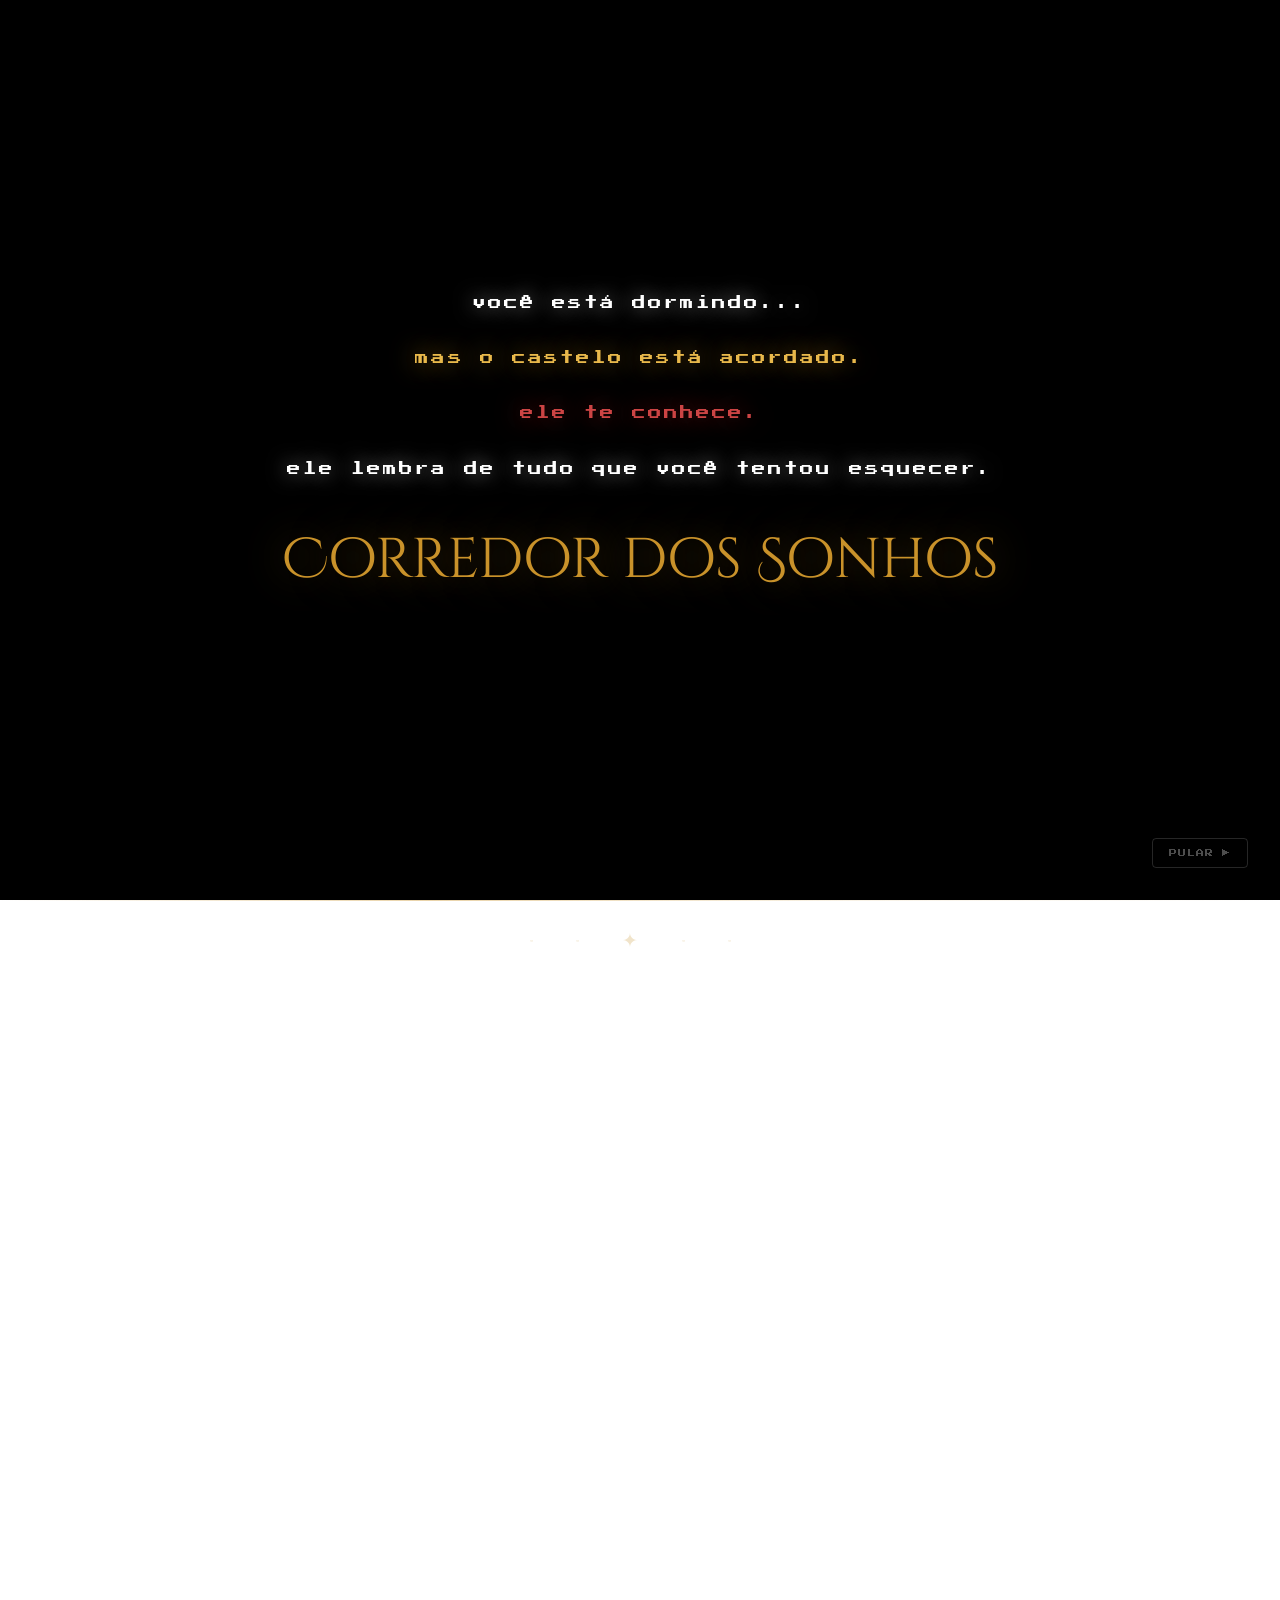
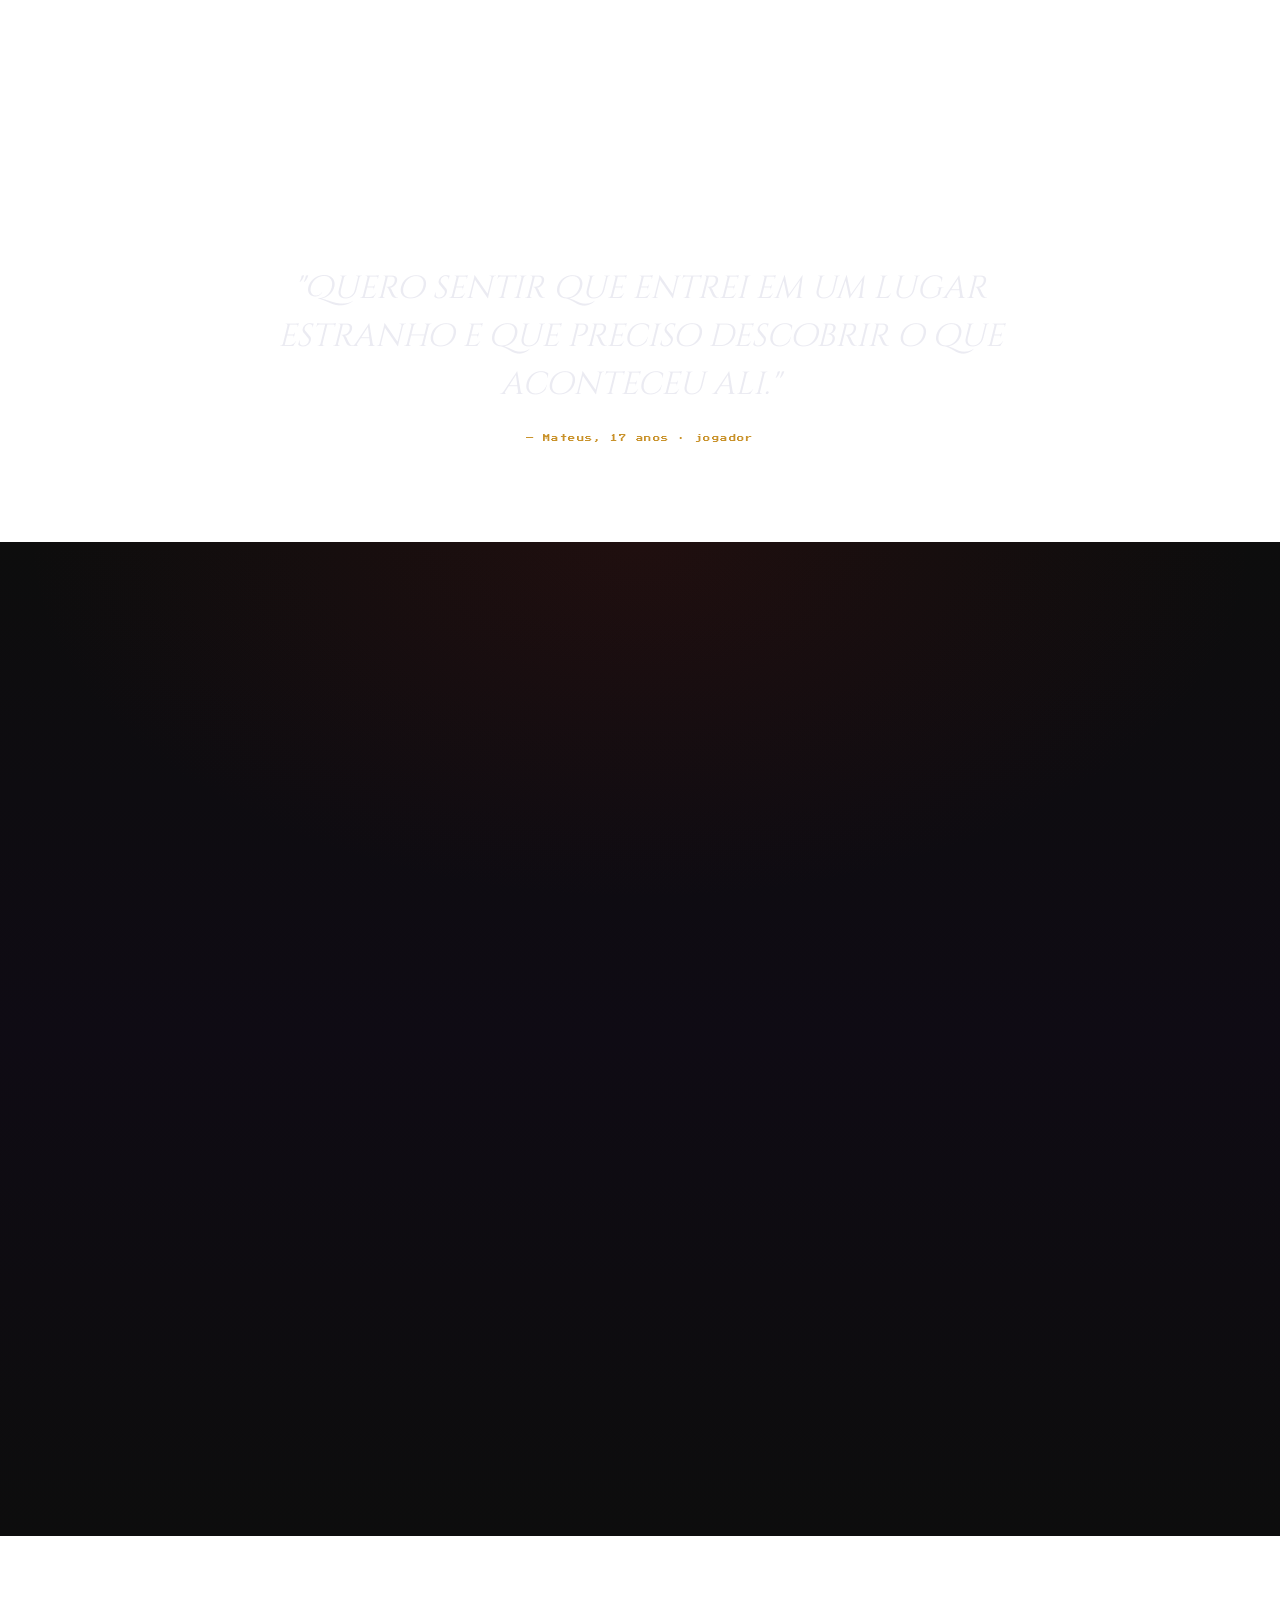
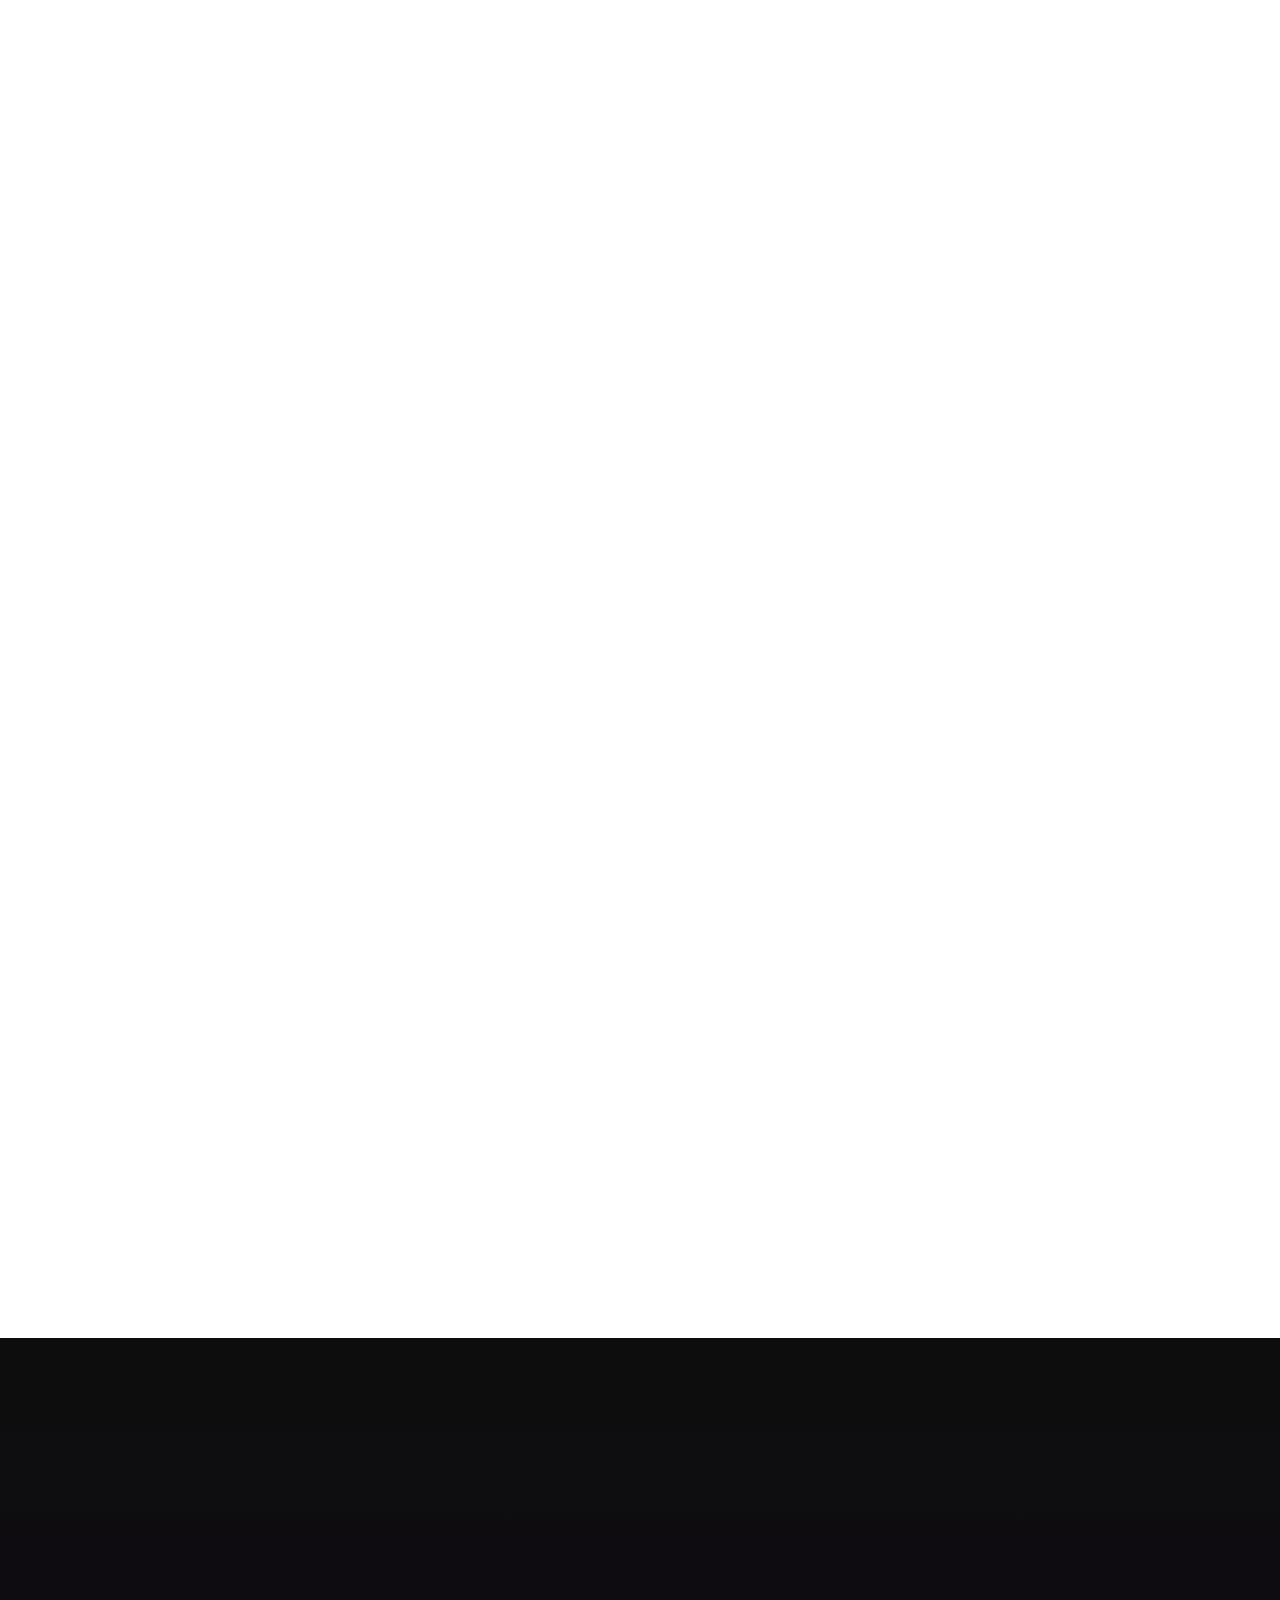
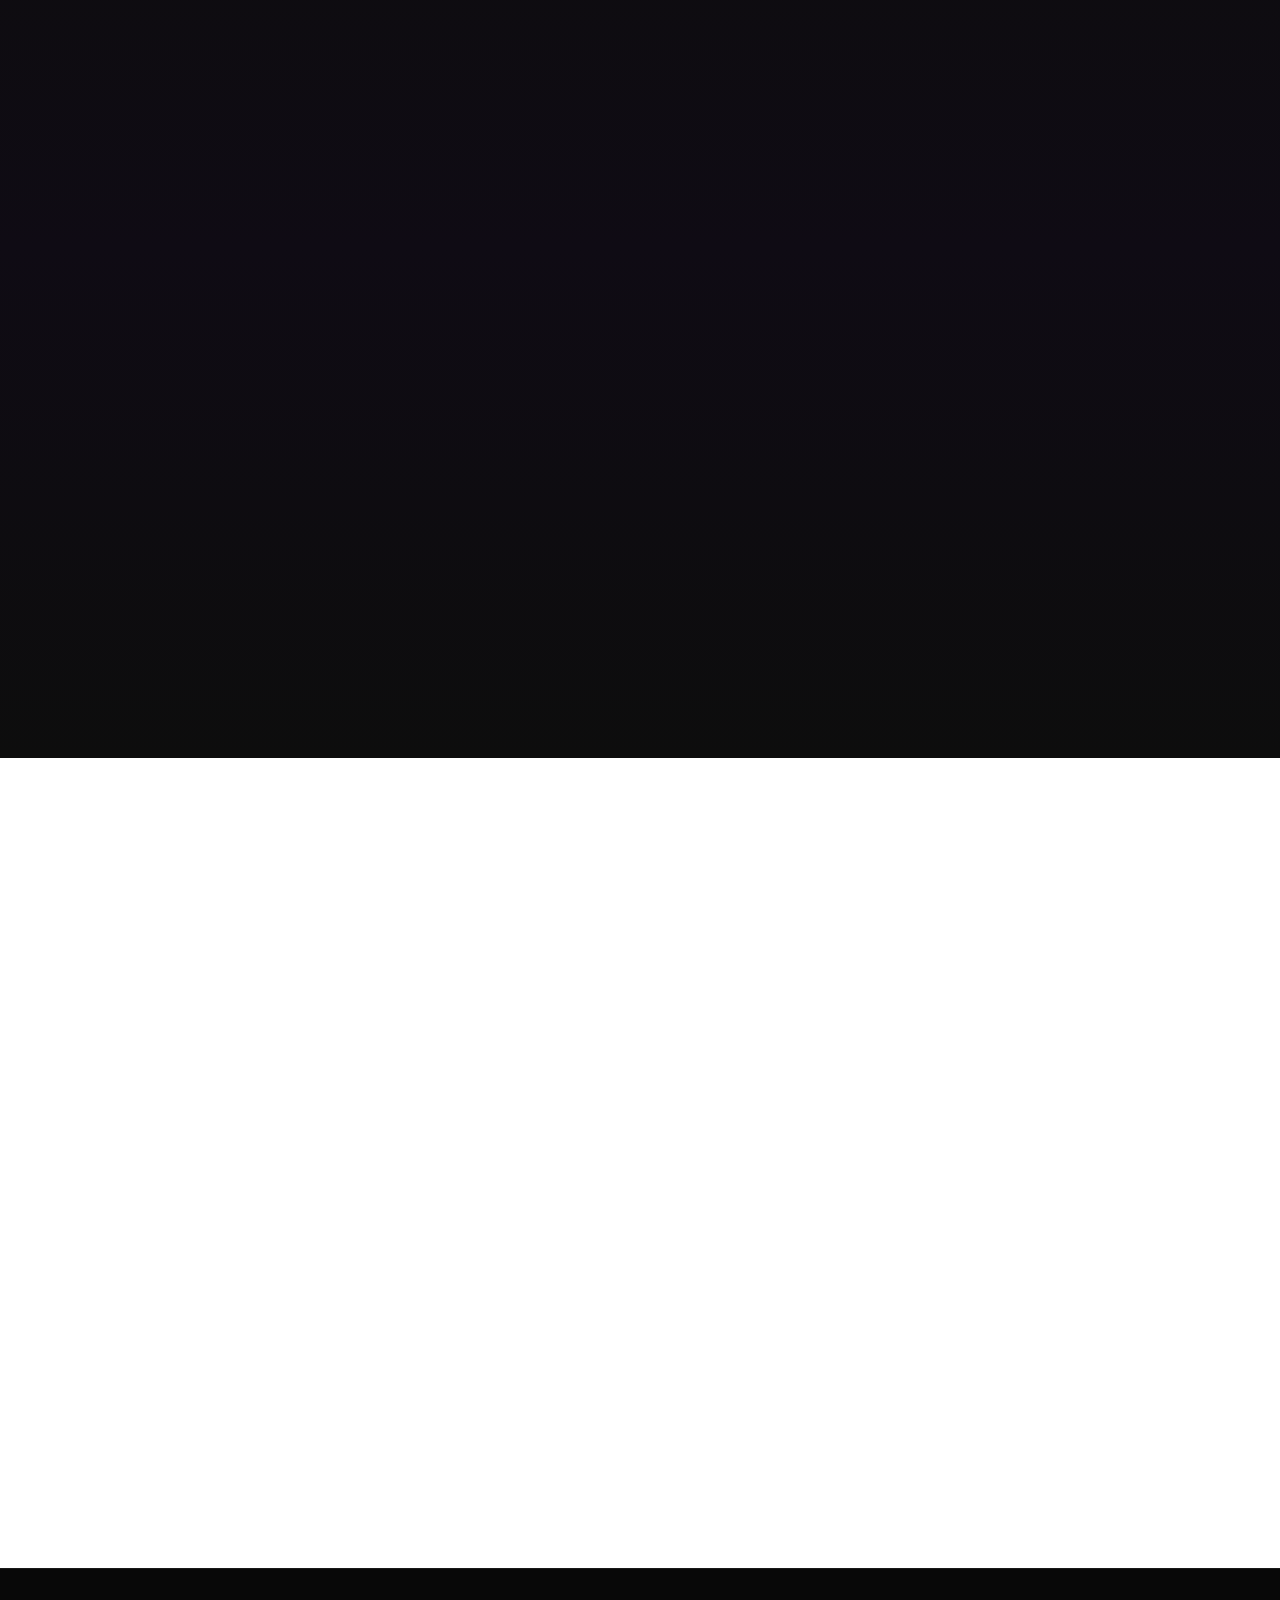
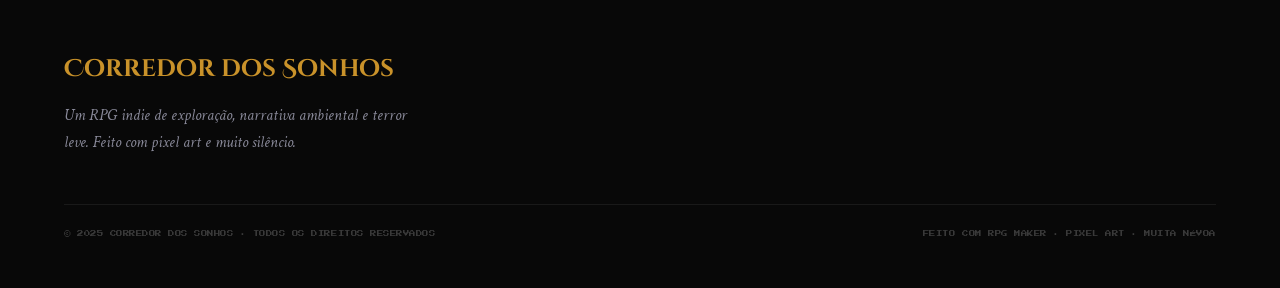
==== commit 758cccf3: "bug github" ====
--- a/index.html
+++ b/index.html
@@ -11,9 +11,9 @@
     href="https://fonts.googleapis.com/css2?family=Cinzel+Decorative:wght@400;700;900&family=Crimson+Text:ital,wght@0,400;0,600;1,400&family=Press+Start+2P&display=swap"
     rel="stylesheet" />
 
-  <link rel="stylesheet" href="style.css" />
+  <link rel="stylesheet" href="./style.css" />
   <link rel="icon" type="image/svg+xml" href="./favicon.svg">
-
+  <base href="/jogointegrado/">
 </head>
 
 <body>
@@ -109,7 +109,7 @@
         <div class="iframe-url">corredor-dos-sonhos.itch.io</div>
       </div>
 
-      <iframe class="game-iframe" id="game-iframe" src="about:blank"
+      <iframe class="game-iframe" id="game-iframe" src="./about:blank"
         data-src="https://itch.io/embed-upload/SEU-JOGO-AQUI?color=0d0d0d" allowfullscreen
         title="Corredor dos Sonhos — Jogar no navegador"></iframe>
 
@@ -257,9 +257,9 @@
     </div>
   </footer>
 
-  <script src="script.js" defer></script>
-
-  <audio id="bg-music" src="music.mp3" autoplay loop hidden></audio>
+  <script src="./script.js" defer></script>
+
+  <audio id="bg-music" src="./music.mp3" autoplay loop hidden></audio>
 
 </body>
 
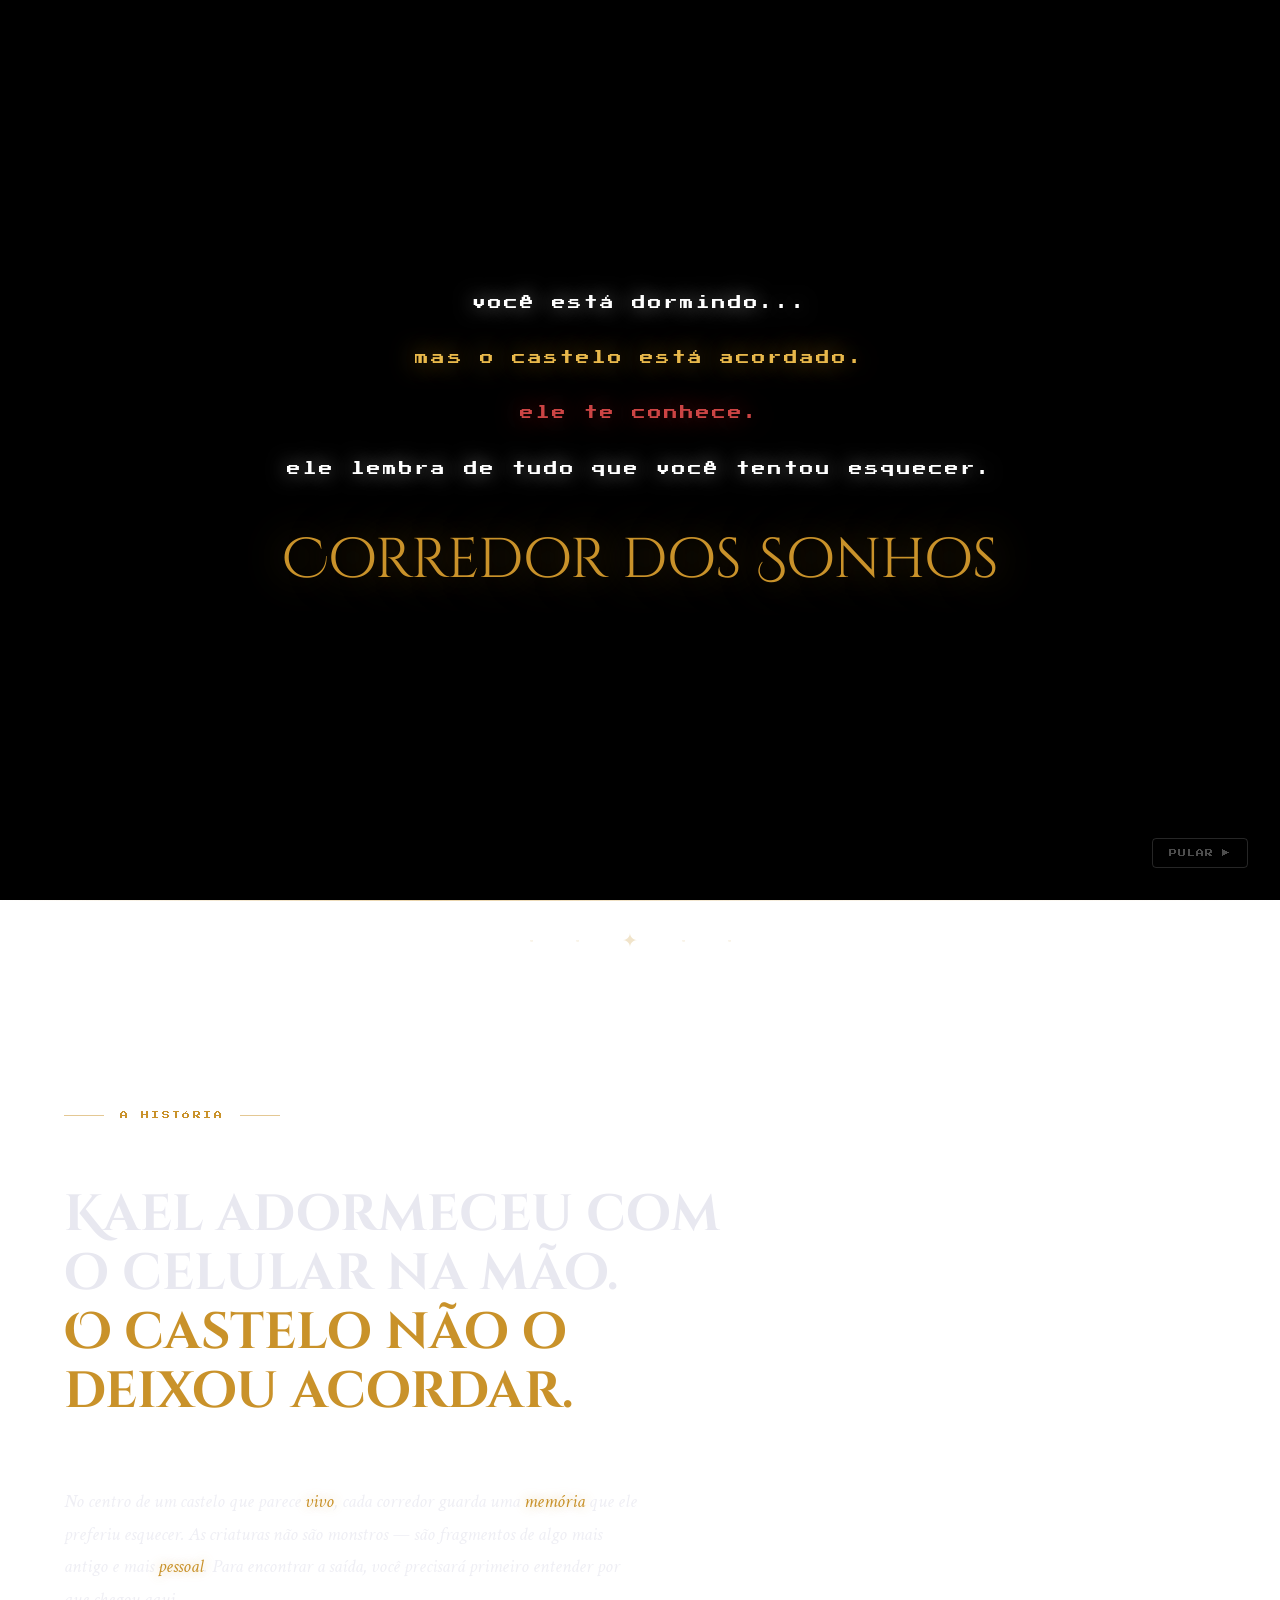
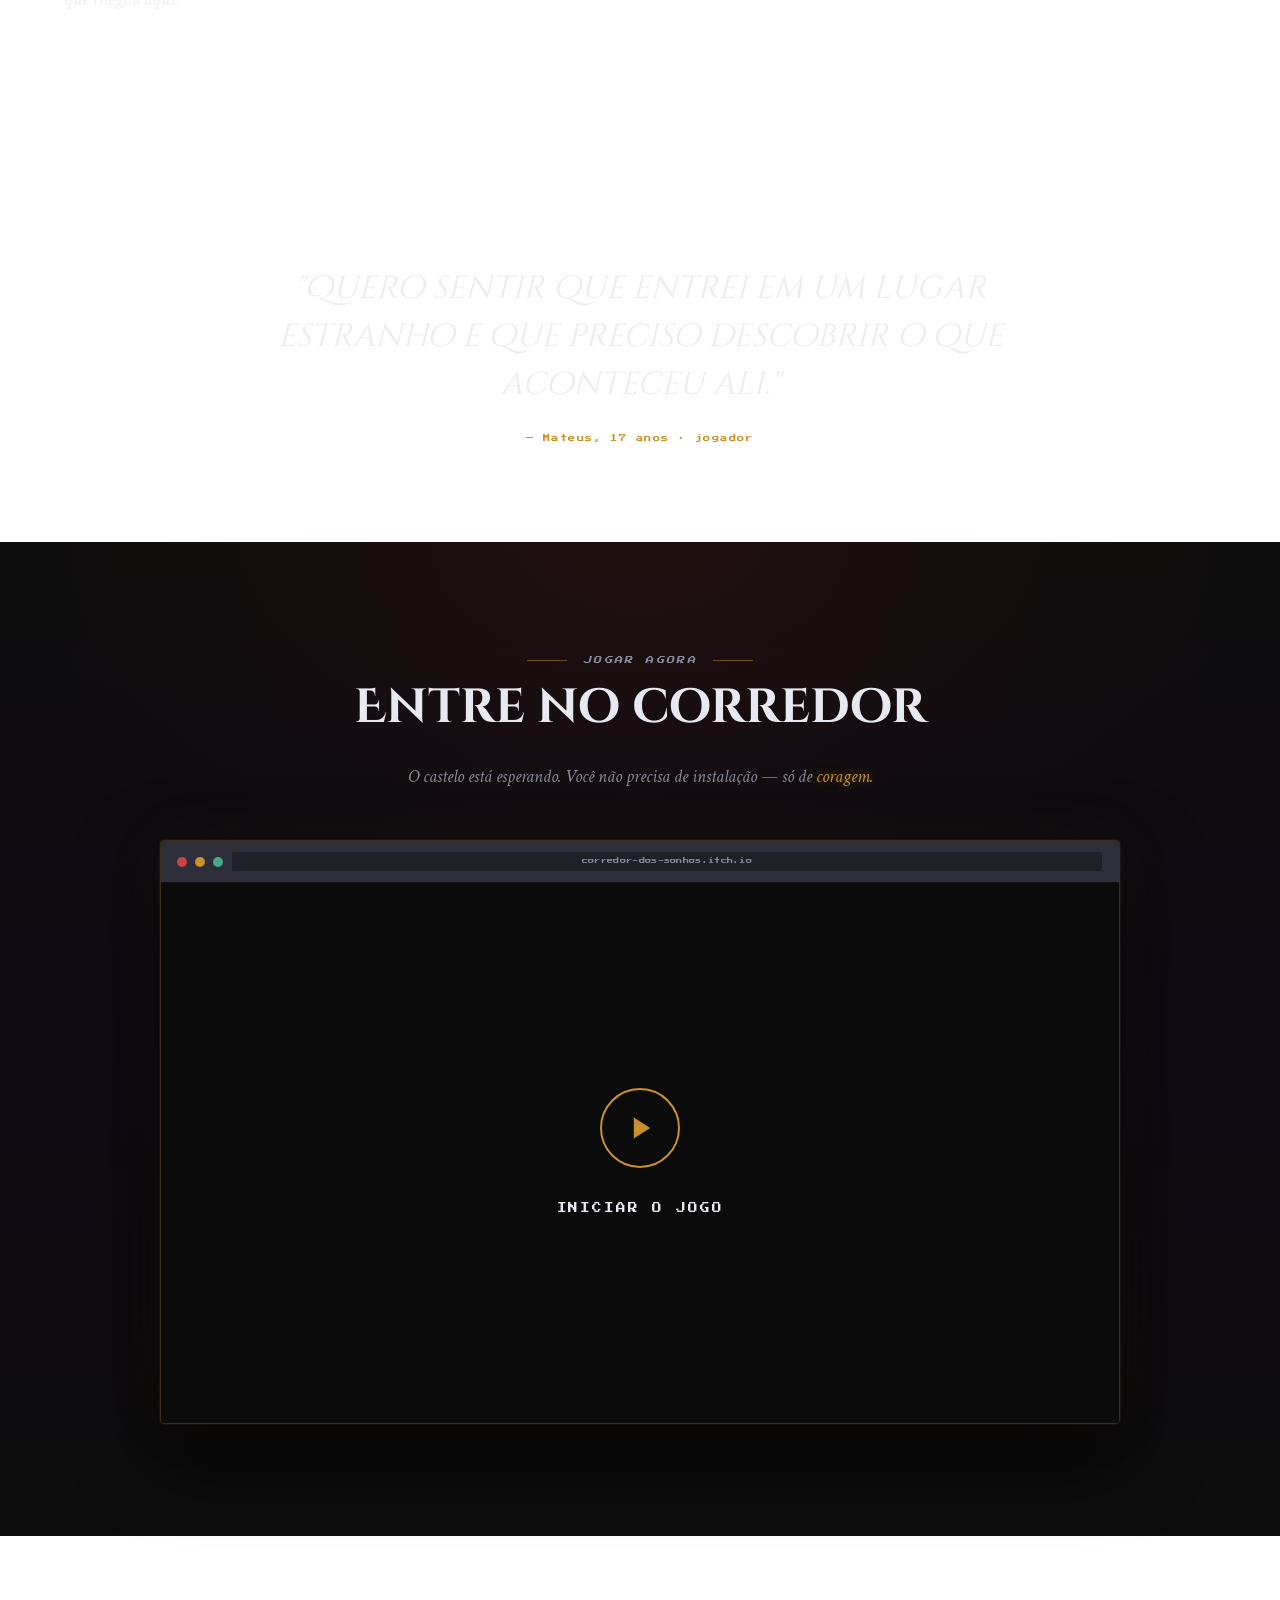
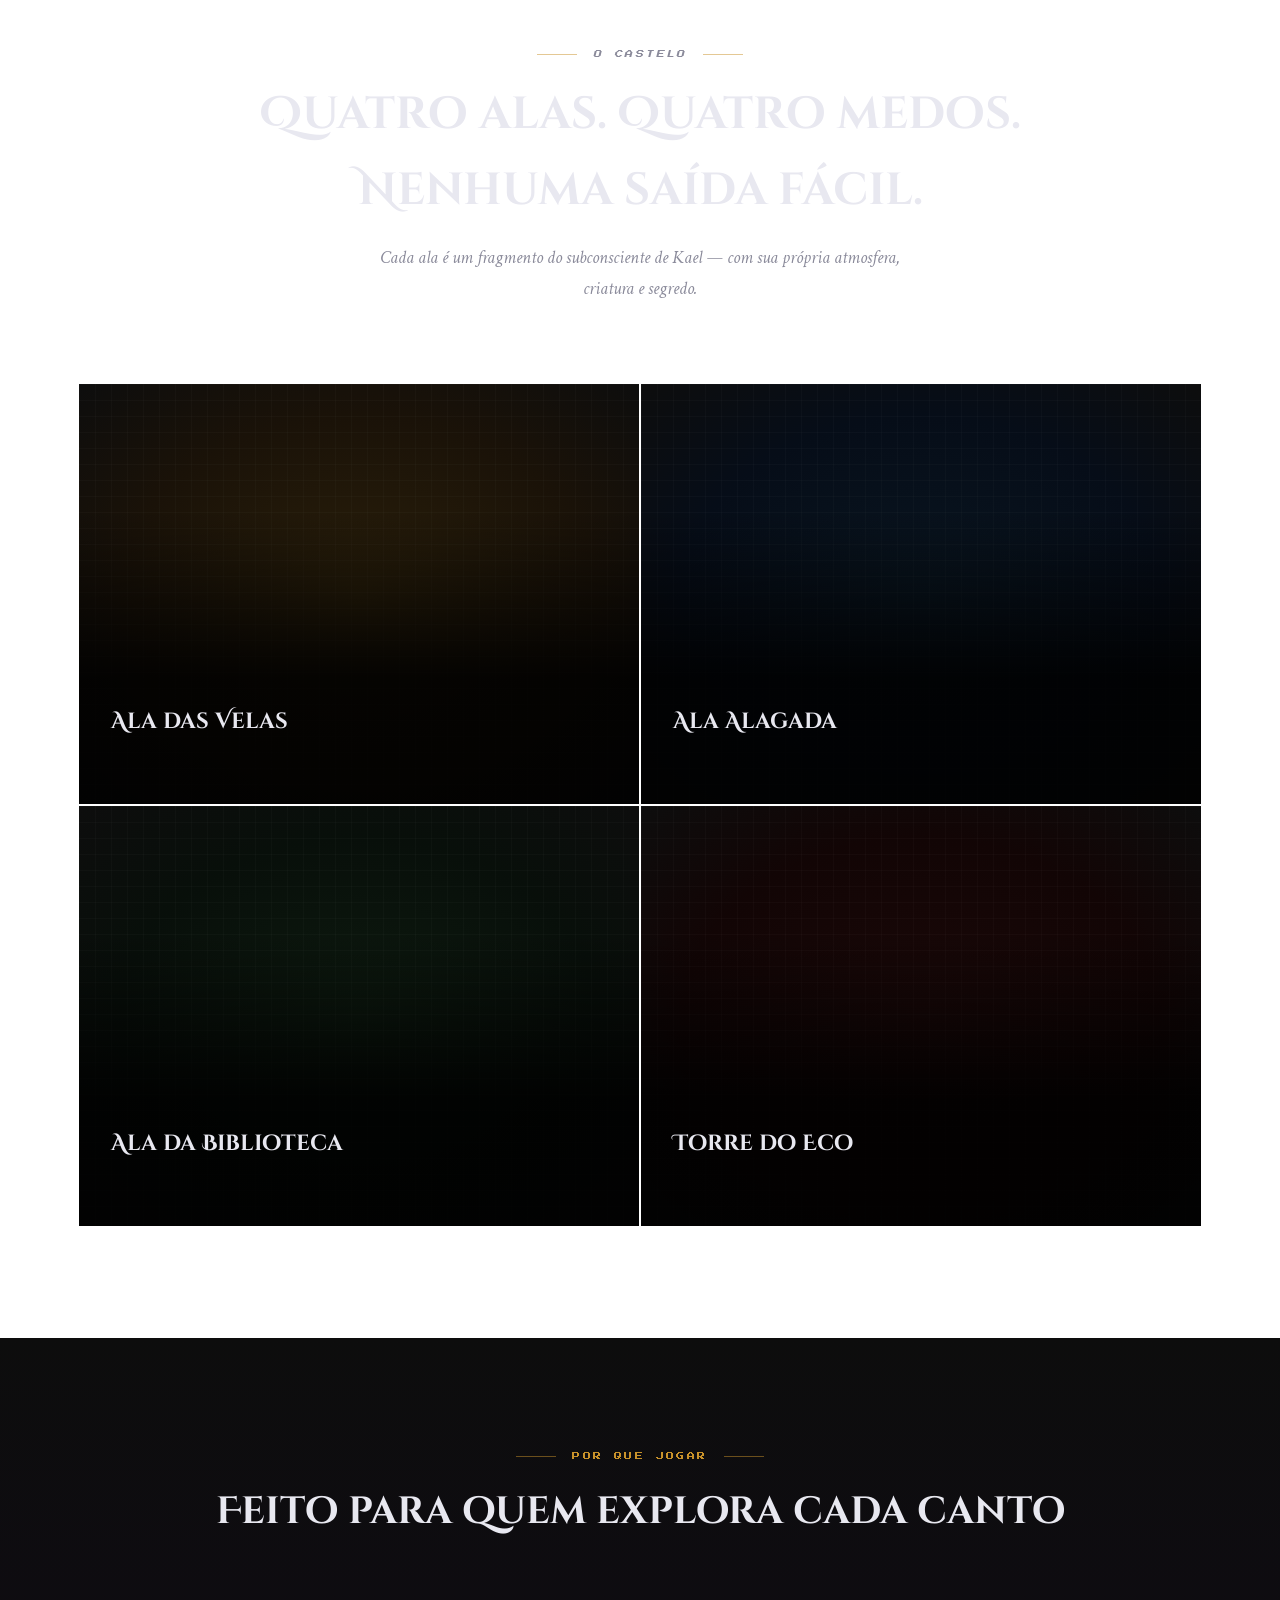
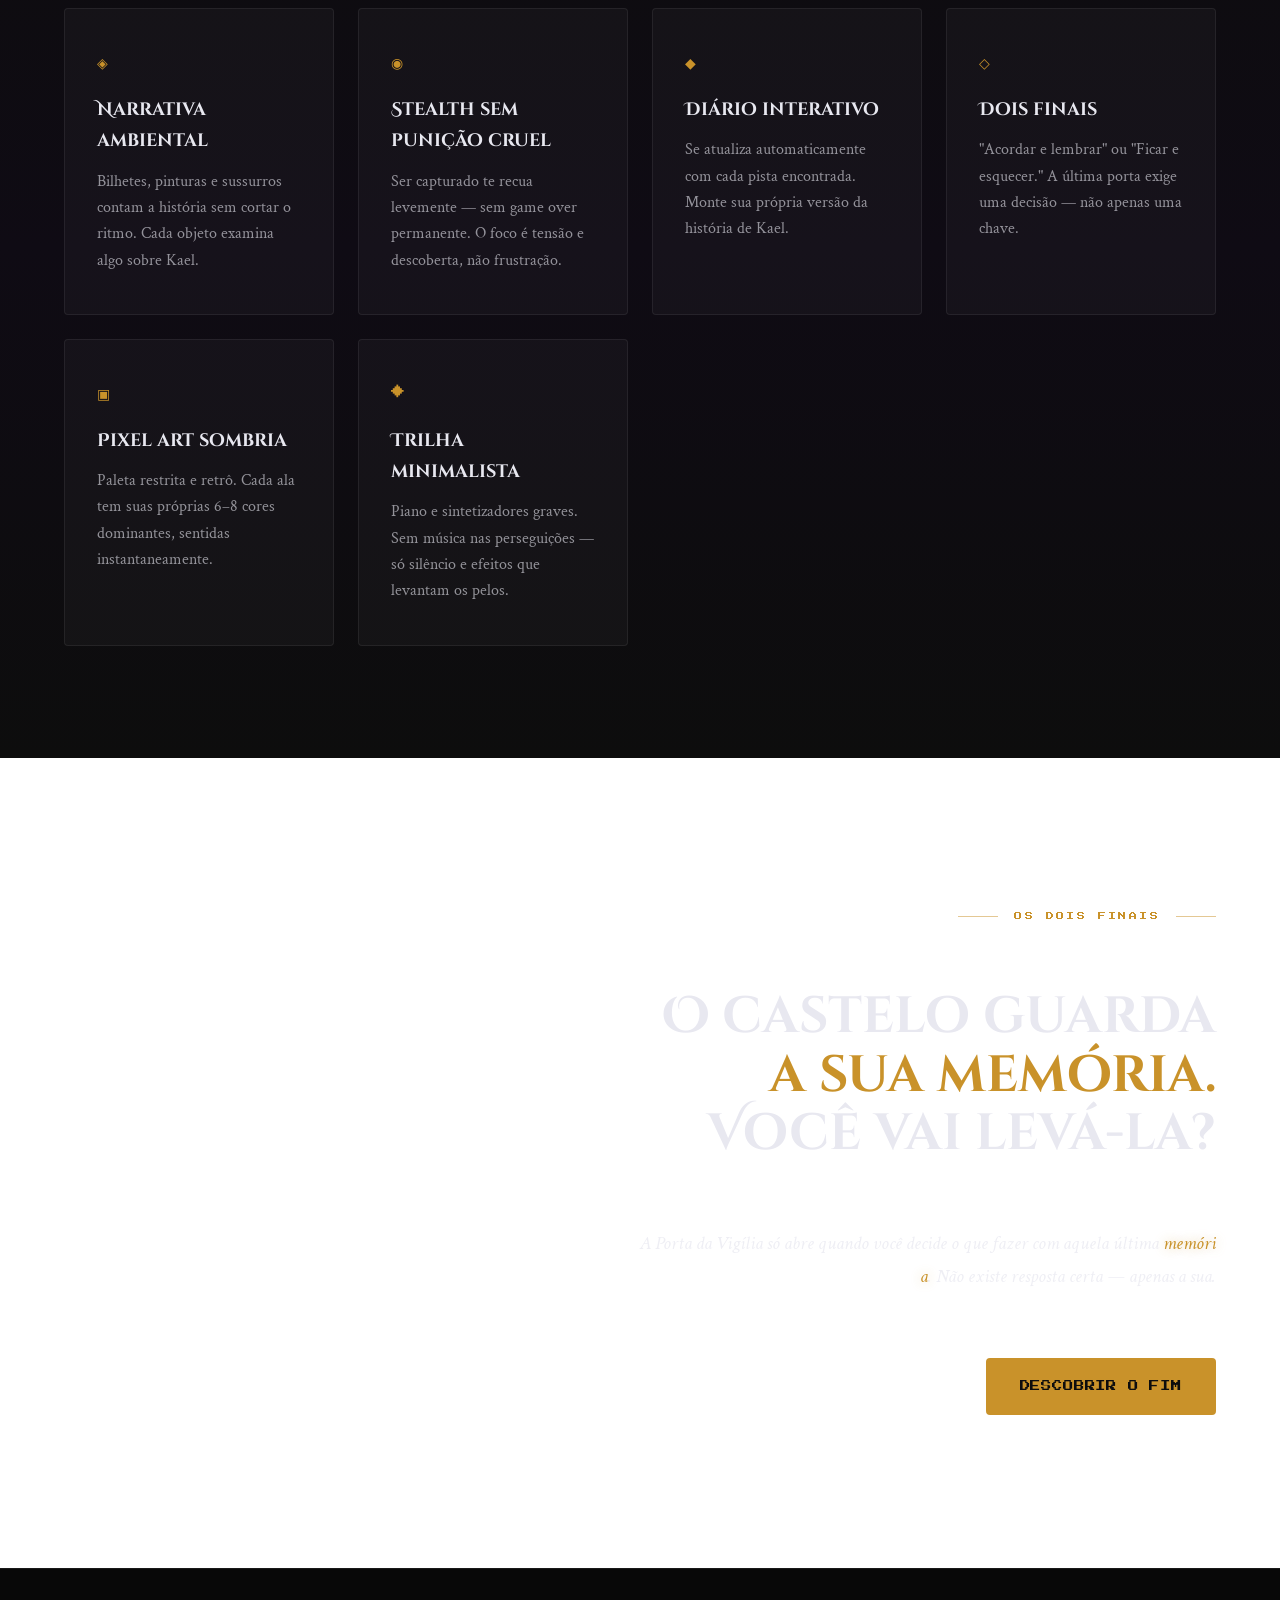
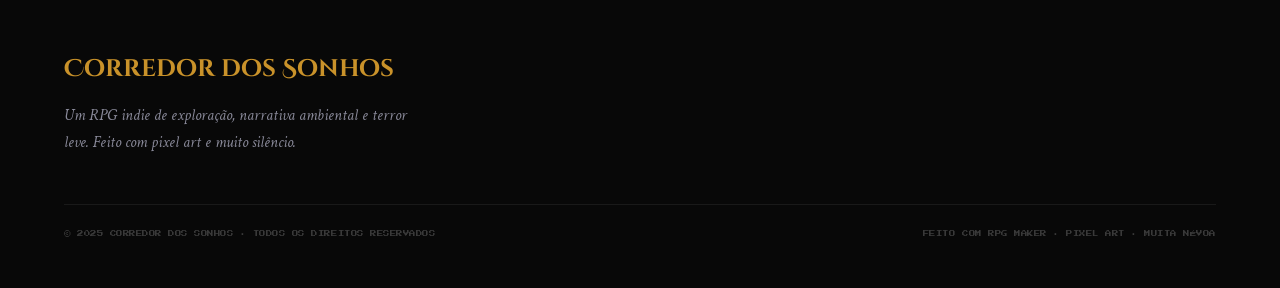
==== commit fd7be290: "bugs" ====
--- a/index.html
+++ b/index.html
@@ -12,8 +12,9 @@
     rel="stylesheet" />
 
   <link rel="stylesheet" href="./style.css" />
+  <script src="./script.js" defer></script>
   <link rel="icon" type="image/svg+xml" href="./favicon.svg">
-  <base href="/jogointegrado/">
+  <audio id="bg-music" src="./music.mp3" autoplay loop hidden></audio>
 </head>
 
 <body>
@@ -257,10 +258,6 @@
     </div>
   </footer>
 
-  <script src="./script.js" defer></script>
-
-  <audio id="bg-music" src="./music.mp3" autoplay loop hidden></audio>
-
 </body>
 
 </html>
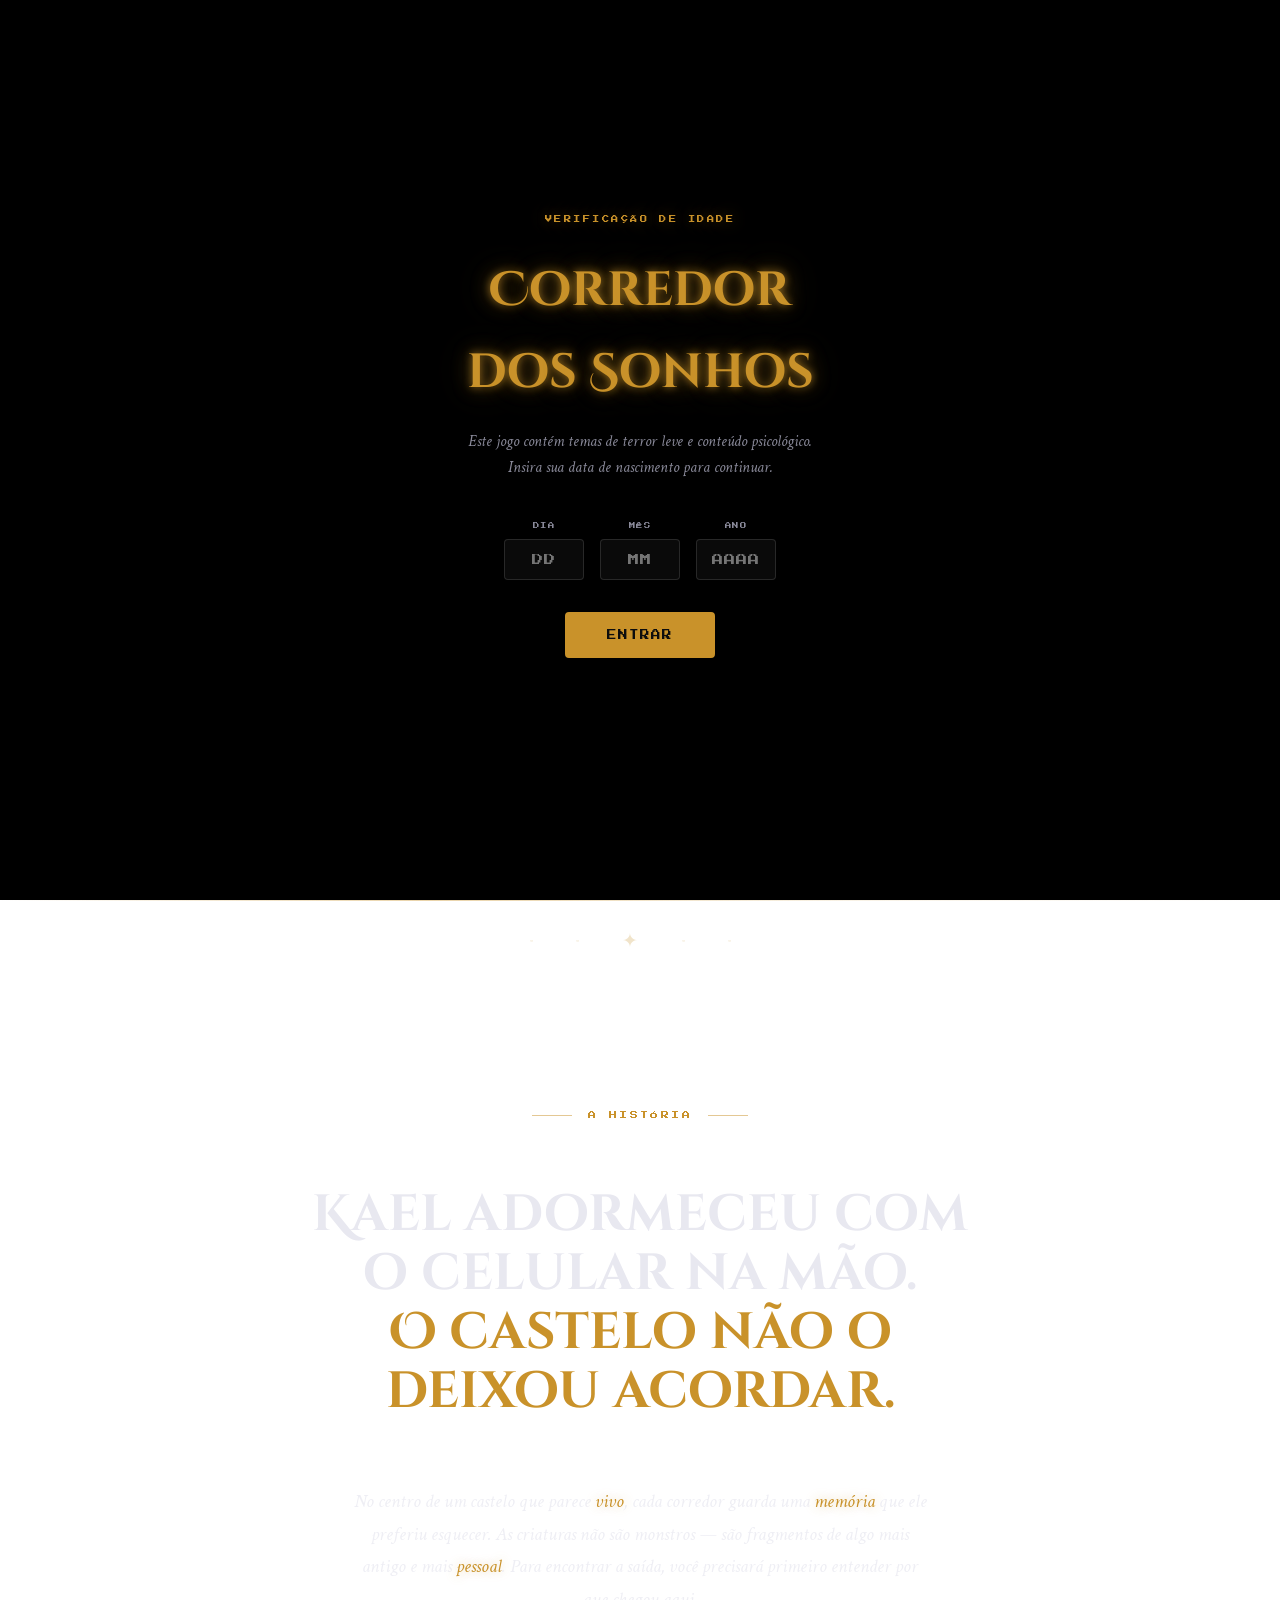
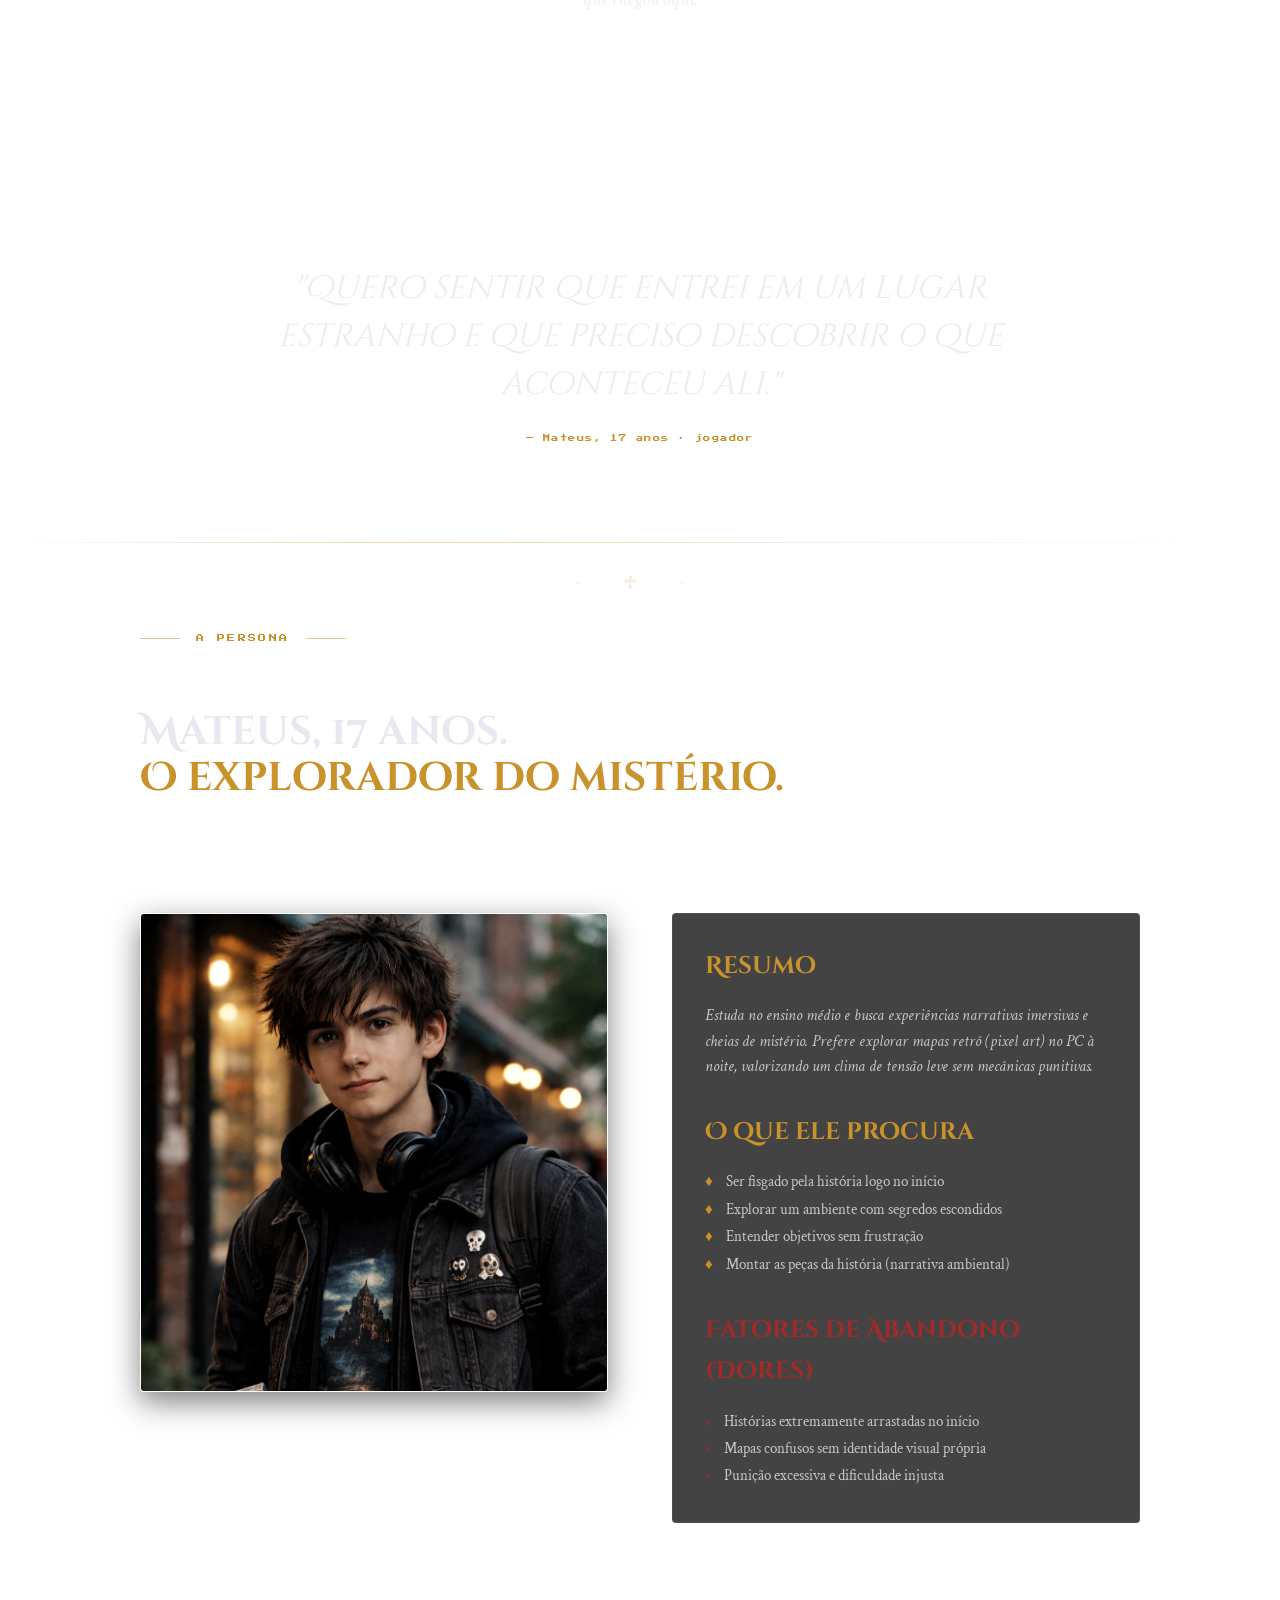
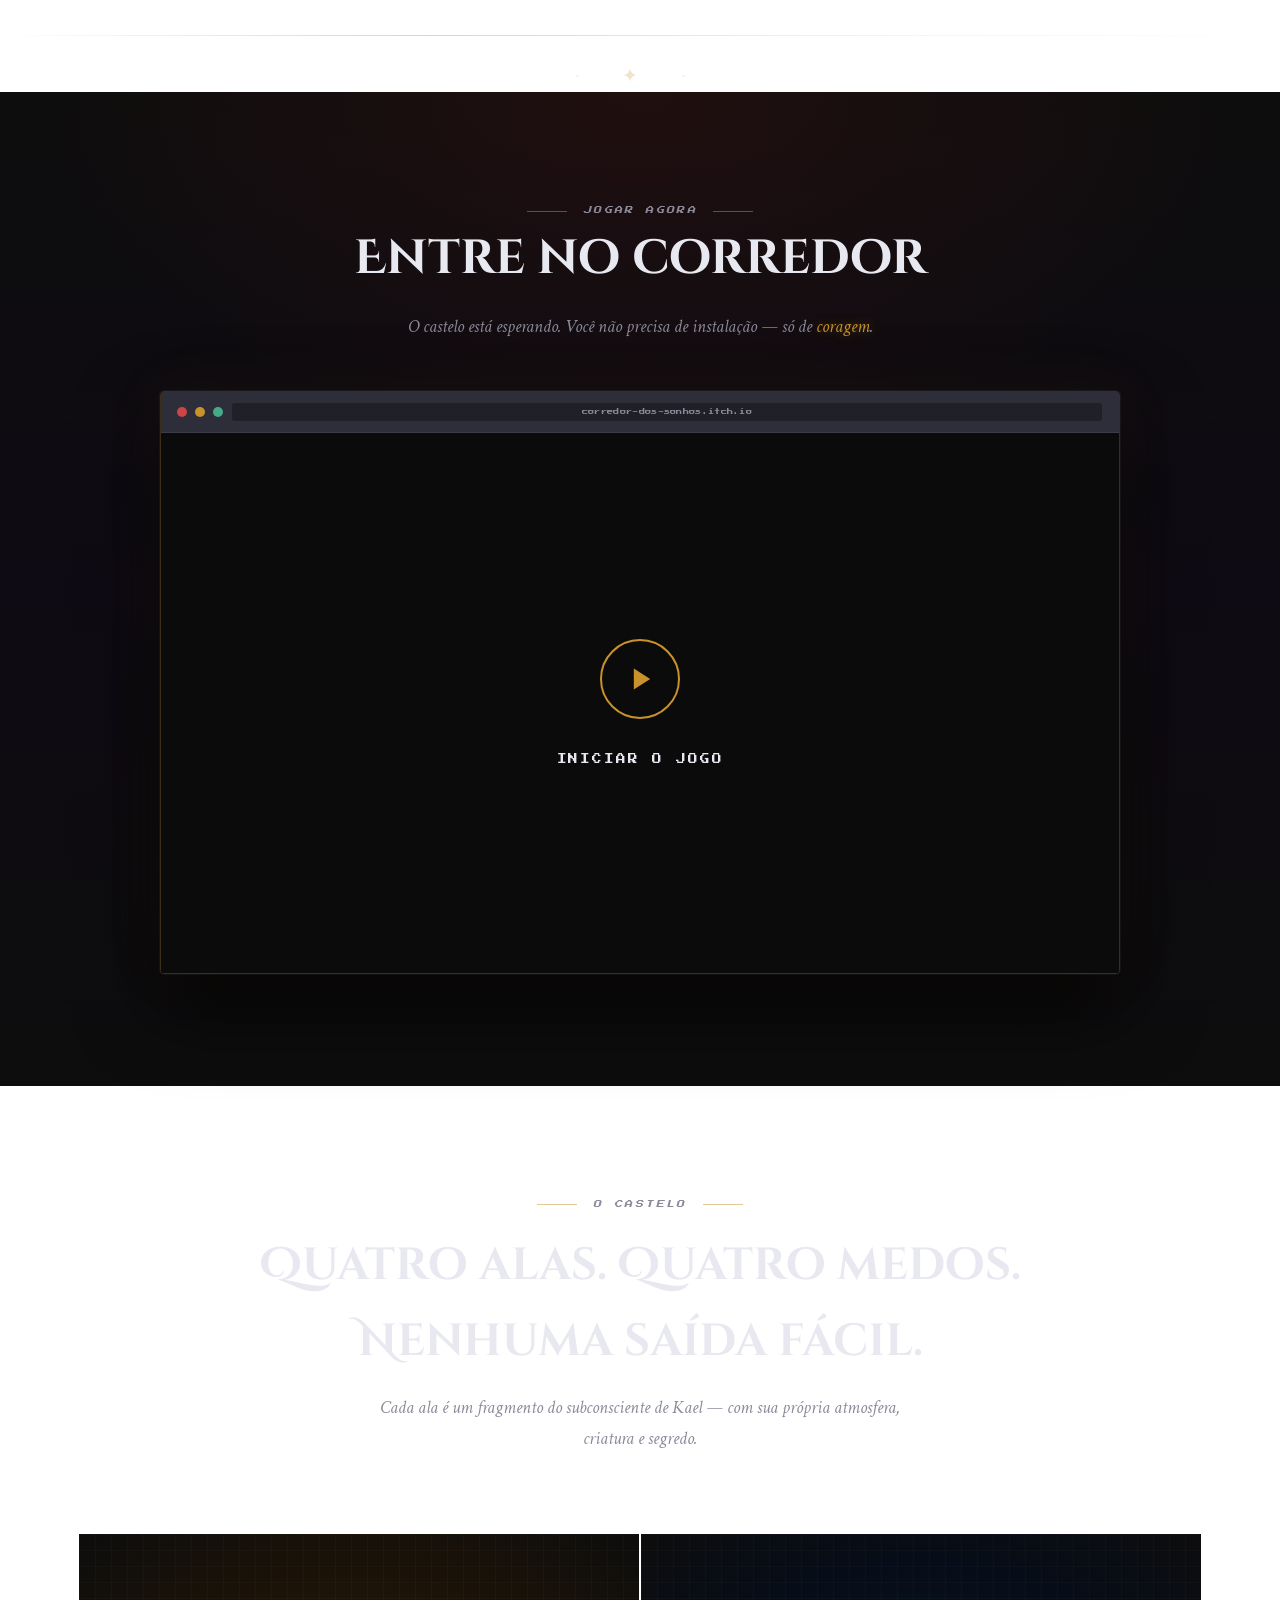
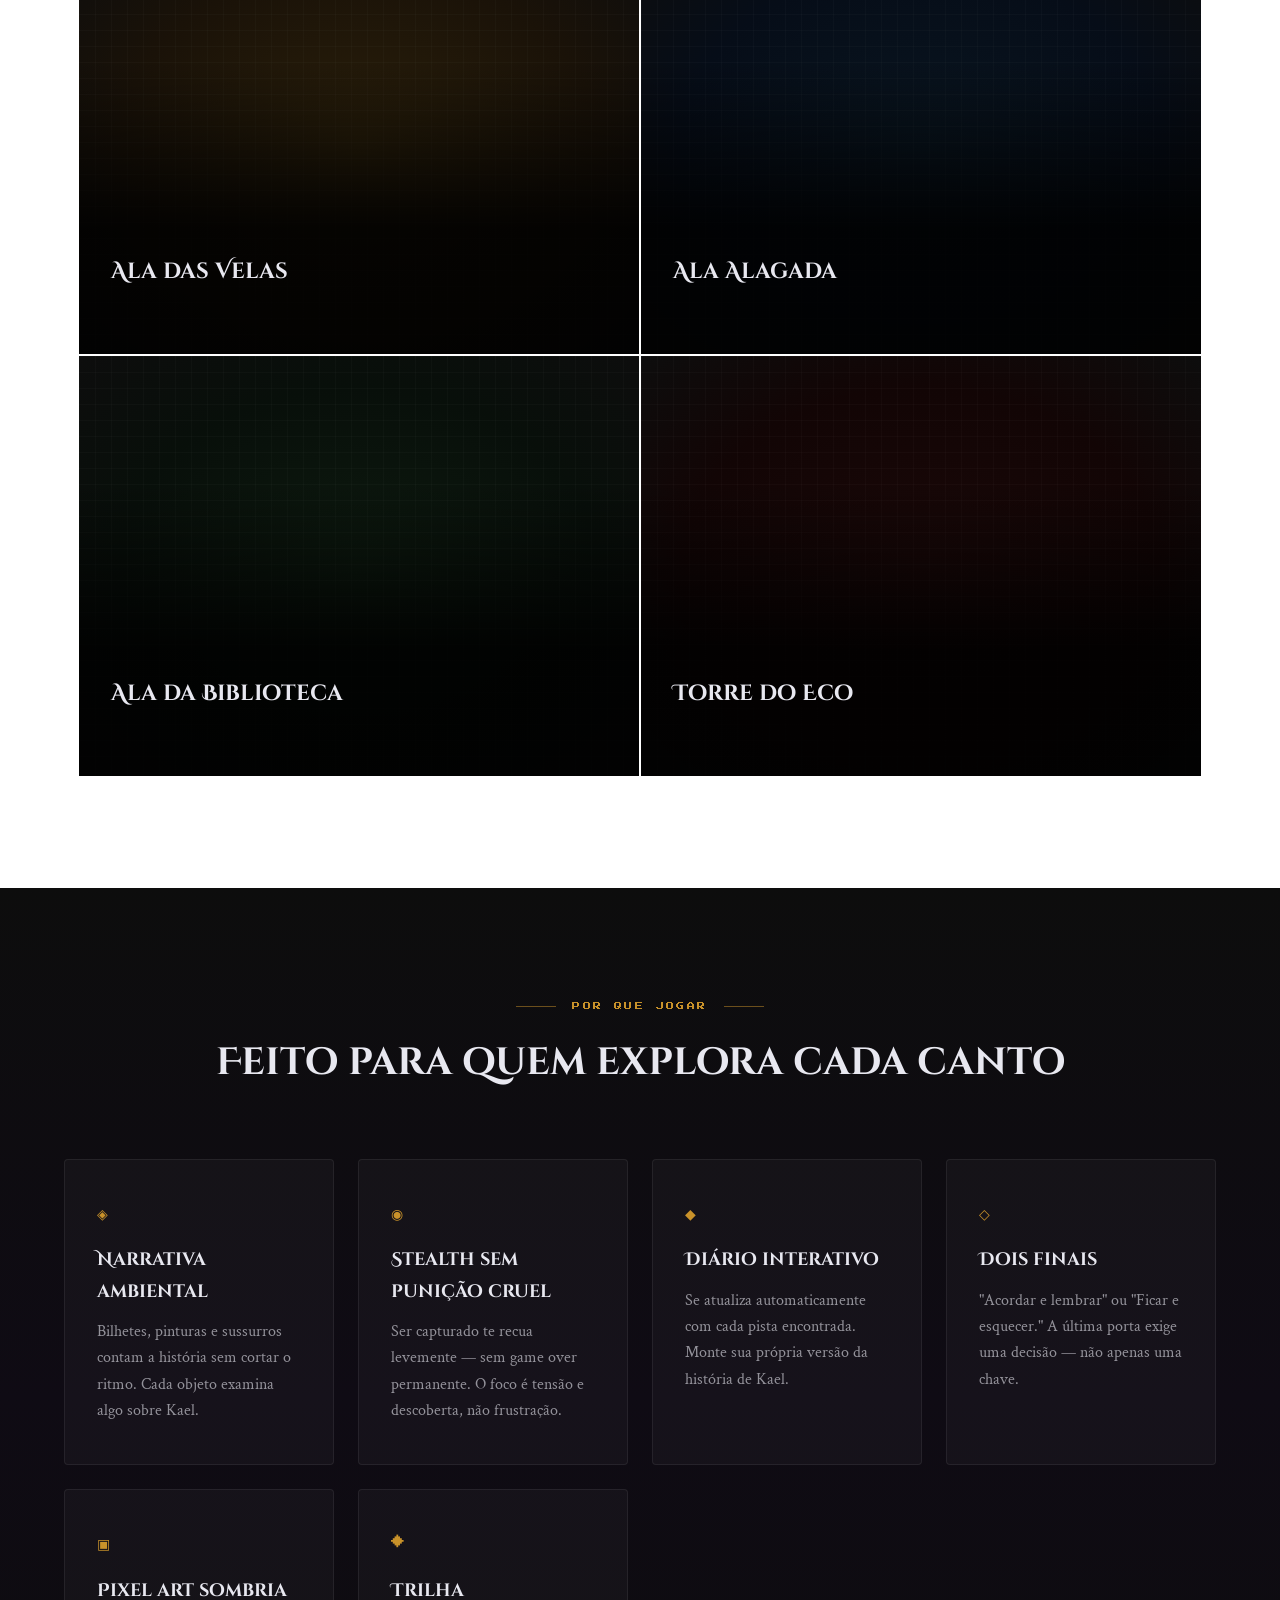
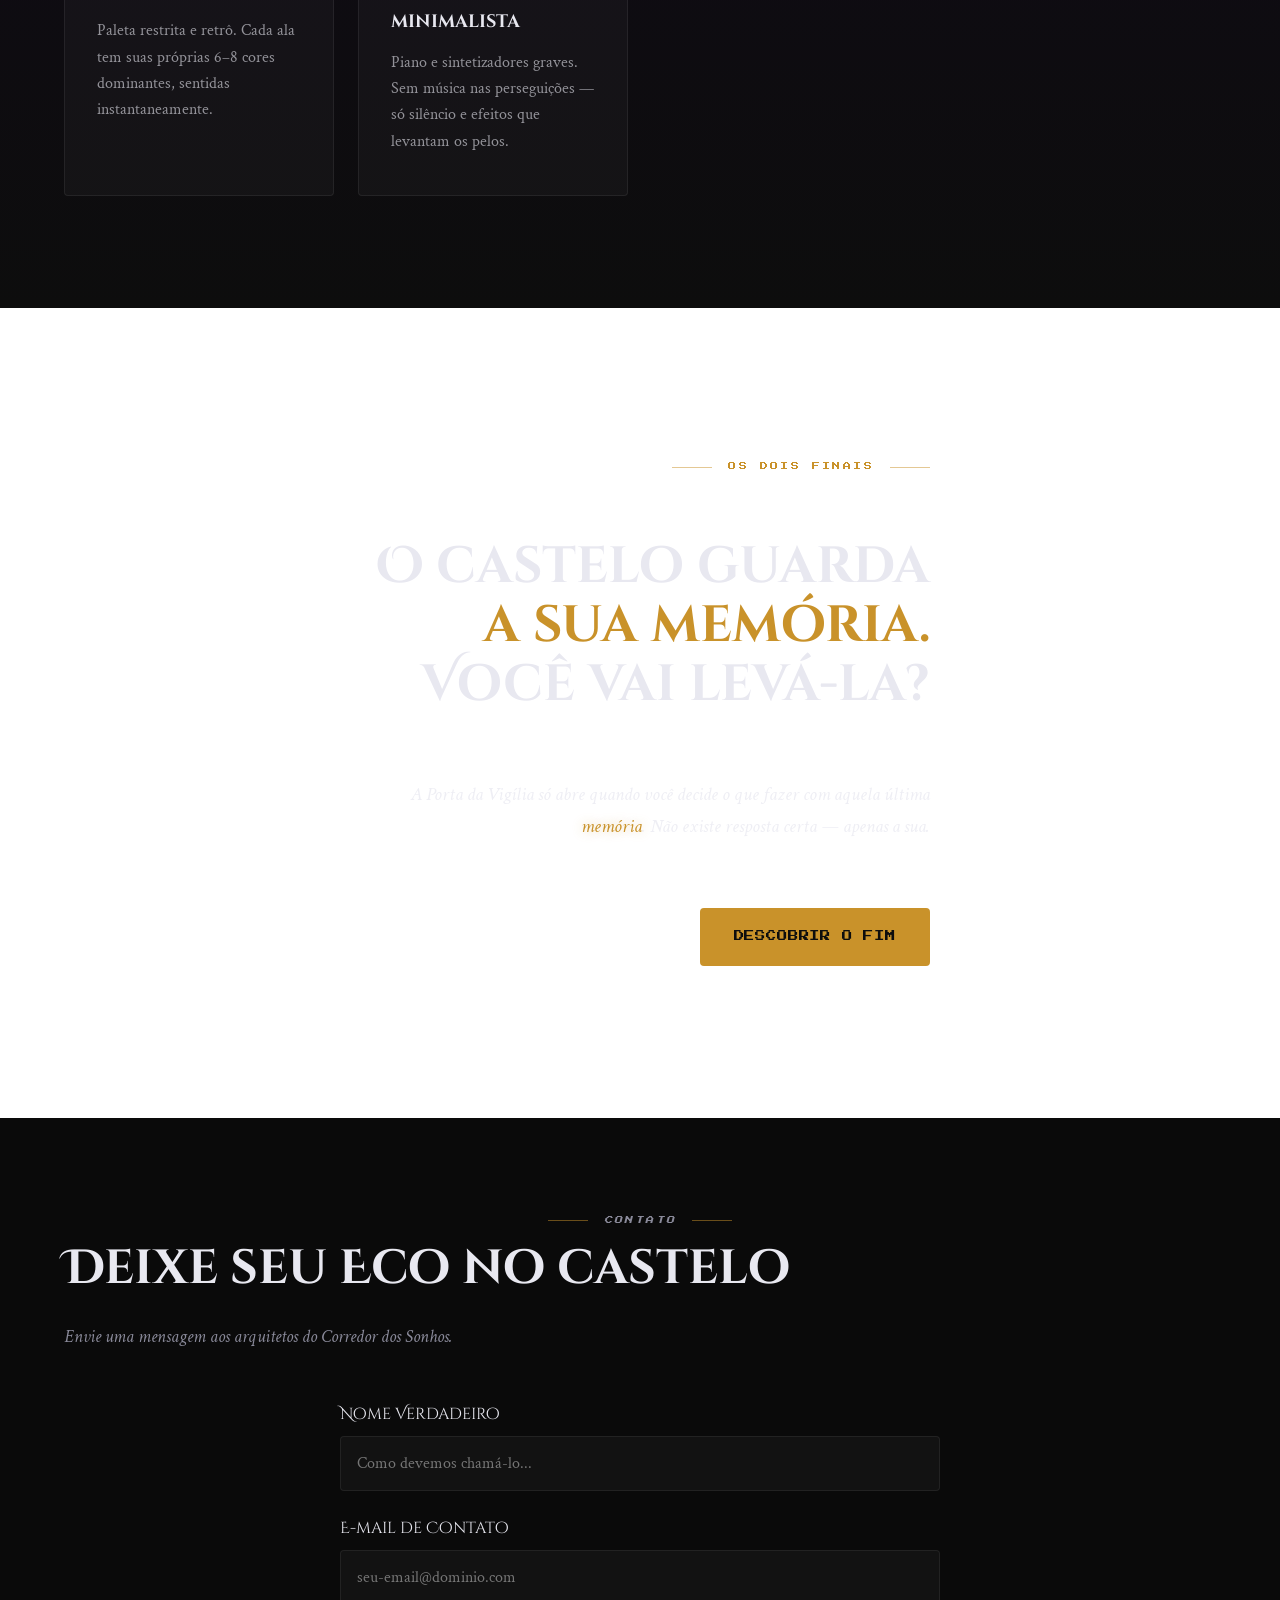
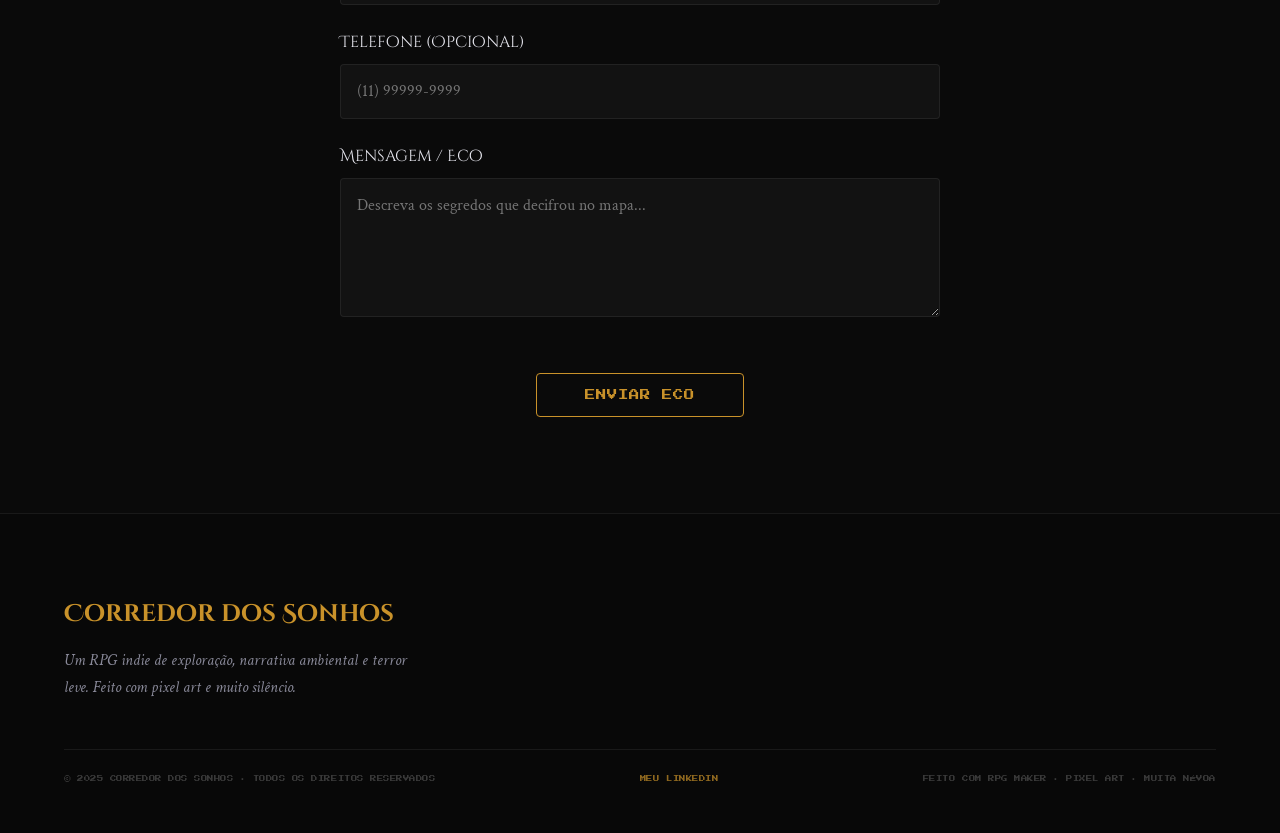
==== commit 9af02400: "melhorias no site" ====
--- a/index.html
+++ b/index.html
@@ -12,14 +12,49 @@
     rel="stylesheet" />
 
   <link rel="stylesheet" href="./style.css" />
-  <script src="./script.js" defer></script>
   <link rel="icon" type="image/svg+xml" href="./favicon.svg">
-  <audio id="bg-music" src="./music.mp3" autoplay loop hidden></audio>
 </head>
 
 <body>
 
+  <!-- ─── VERIFICAÇÃO DE IDADE ─────────────────────── -->
+  <div id="age-gate">
+    <div class="age-gate-content">
+      <p class="age-gate-label">VERIFICAÇÃO DE IDADE</p>
+      <h2 class="age-gate-title"><span class="zigzag">Corredor dos Sonhos</span></h2>
+      <p class="age-gate-desc">Este jogo contém temas de terror leve e conteúdo psicológico.<br>Insira sua data de nascimento para continuar.</p>
+
+      <div class="age-gate-inputs" id="age-inputs">
+        <div class="age-field">
+          <label for="age-day">DIA</label>
+          <input type="number" id="age-day" min="1" max="31" placeholder="DD" />
+        </div>
+        <div class="age-field">
+          <label for="age-month">MÊS</label>
+          <input type="number" id="age-month" min="1" max="12" placeholder="MM" />
+        </div>
+        <div class="age-field">
+          <label for="age-year">ANO</label>
+          <input type="number" id="age-year" min="1900" max="2026" placeholder="AAAA" />
+        </div>
+      </div>
+
+      <button class="age-gate-btn" id="age-submit">ENTRAR</button>
+      <p class="age-gate-error" id="age-error"></p>
+    </div>
+
+    <!-- Fallback: menor de idade -->
+    <div class="age-gate-blocked" id="age-blocked">
+      <p class="age-blocked-icon">🚫</p>
+      <h2 class="age-blocked-title">Acesso negado</h2>
+      <p class="age-blocked-msg">Você precisa ter pelo menos <strong>18 anos</strong> para acessar este conteúdo.</p>
+      <p class="age-blocked-sub">Volte quando for mais velho. O castelo não vai a lugar nenhum.</p>
+    </div>
+  </div>
+
   <div id="intro">
+    <div class="intro-stars"></div>
+    <img src="./moon.png" alt="Lua" class="intro-moon" id="intro-moon" />
     <p class="intro-line">você está dormindo...</p>
     <p class="intro-line amber">mas o castelo está acordado.</p>
     <p class="intro-line red">ele te conhece.</p>
@@ -41,8 +76,10 @@
 
       <ul class="nav-links" id="nav-links">
         <li><a href="#historia">História</a></li>
+        <li><a href="#persona">Persona</a></li>
         <li><a href="#alas">O Castelo</a></li>
         <li><a href="#destaques">Destaques</a></li>
+        <li><a href="#contato">Contato</a></li>
         <li class="nav-highlight"><a href="#jogar">Jogar Agora</a></li>
       </ul>
 
@@ -76,8 +113,8 @@
 
   <section id="historia" class="cinematic"
     style="background: radial-gradient(ellipse 80% 60% at 20% 50%, rgba(59,31,78,0.4) 0%, transparent 60%), var(--black);">
-    <div class="cinematic-body reveal">
-      <div class="section-label">A história</div>
+    <div class="cinematic-body reveal" style="text-align: center; margin: 0 auto;">
+      <div class="section-label" style="justify-content: center;">A história</div>
       <h2>Kael adormeceu com o celular na mão.<br><em>O castelo não o deixou acordar.</em></h2>
       <p>
         No centro de um castelo que parece <span class="zigzag">vivo</span>, cada corredor guarda uma <span
@@ -95,6 +132,50 @@
     <cite>— Mateus, 17 anos · jogador</cite>
   </div>
 
+  <div class="divider"></div>
+  <div class="section-rune">· ♱ ·</div>
+
+  <section id="persona" class="cinematic"
+    style="background: radial-gradient(ellipse 60% 80% at 75% 50%, rgba(201, 146, 42, 0.05) 0%, transparent 50%), var(--black);">
+    <div class="cinematic-body reveal" style="max-width: 1000px; text-align: left; margin: 0 auto; padding-top: 2rem;">
+      <div class="section-label" style="justify-content: flex-start;">A Persona</div>
+      <h2 style="font-size: 2.5rem; text-align: left; margin-bottom: 3rem;">Mateus, 17 anos.<br><em>O explorador do mistério.</em></h2>
+      
+      <div class="persona-layout" style="display: grid; gap: 4rem;">
+        <div class="persona-image-wrapper" style="text-align: center;">
+          <img src="persona/persona.png" alt="Retrato da Persona" style="max-width: 100%; border: 1px solid var(--border); border-radius: 4px; filter: grayscale(20%) contrast(1.1); box-shadow: 0 10px 30px rgba(0,0,0,0.5);">
+        </div>
+
+        <div class="persona-content">
+          <div class="persona-card" style="background: rgba(20,20,20,0.8); border: 1px solid var(--border); padding: 2rem; border-radius: 4px;">
+            <h3 style="font-family: 'Cinzel Decorative', serif; color: var(--amber); margin-bottom: 1rem; font-size: 1.5rem;">Resumo</h3>
+            <p style="font-size: 1rem; color: rgba(232,232,240,0.8); line-height: 1.6; margin-bottom: 2rem;">
+              Estuda no ensino médio e busca experiências narrativas imersivas e cheias de mistério. Prefere explorar mapas retrô (pixel art) no PC à noite, valorizando um clima de tensão leve sem mecânicas punitivas.
+            </p>
+            
+            <h3 style="font-family: 'Cinzel Decorative', serif; color: var(--amber); margin-bottom: 1rem; font-size: 1.5rem;">O que ele procura</h3>
+            <ul style="list-style: none; padding: 0; color: rgba(232,232,240,0.8); font-size: 0.95rem; margin-bottom: 2rem; line-height: 1.8;">
+              <li><span style="color:var(--amber); margin-right: 10px;">♦</span> Ser fisgado pela história logo no início</li>
+              <li><span style="color:var(--amber); margin-right: 10px;">♦</span> Explorar um ambiente com segredos escondidos</li>
+              <li><span style="color:var(--amber); margin-right: 10px;">♦</span> Entender objetivos sem frustração</li>
+              <li><span style="color:var(--amber); margin-right: 10px;">♦</span> Montar as peças da história (narrativa ambiental)</li>
+            </ul>
+
+            <h3 style="font-family: 'Cinzel Decorative', serif; color: #a12b2b; margin-bottom: 1rem; font-size: 1.5rem;">Fatores de Abandono (Dores)</h3>
+            <ul style="list-style: none; padding: 0; color: rgba(232,232,240,0.8); font-size: 0.95rem; line-height: 1.8;">
+              <li><span style="color:#a12b2b; margin-right: 10px;">×</span> Histórias extremamente arrastadas no início</li>
+              <li><span style="color:#a12b2b; margin-right: 10px;">×</span> Mapas confusos sem identidade visual própria</li>
+              <li><span style="color:#a12b2b; margin-right: 10px;">×</span> Punição excessiva e dificuldade injusta</li>
+            </ul>
+          </div>
+        </div>
+      </div>
+    </div>
+  </section>
+
+  <div class="divider"></div>
+  <div class="section-rune">· ✦ ·</div>
+
   <section id="jogar">
     <div class="play-header reveal">
       <p class="section-label" style="justify-content:center;">Jogar agora</p>
@@ -110,7 +191,7 @@
         <div class="iframe-url">corredor-dos-sonhos.itch.io</div>
       </div>
 
-      <iframe class="game-iframe" id="game-iframe" src="./about:blank"
+      <iframe class="game-iframe" id="game-iframe" src="about:blank"
         data-src="https://itch.io/embed-upload/SEU-JOGO-AQUI?color=0d0d0d" allowfullscreen
         title="Corredor dos Sonhos — Jogar no navegador"></iframe>
 
@@ -236,6 +317,38 @@
     </div>
   </section>
 
+  <section id="contato" style="padding: 6rem 5%; background: #0a0a0a;">
+    <div class="play-header reveal">
+      <p class="section-label" style="justify-content:center;">Contato</p>
+      <h2>Deixe seu Eco no castelo</h2>
+      <p>Envie uma mensagem aos arquitetos do Corredor dos Sonhos.</p>
+    </div>
+    
+    <div class="form-wrapper reveal reveal-delay-1" style="max-width: 600px; margin: 0 auto; margin-top: 3rem;">
+      <form class="contact-form" action="#" method="POST">
+        <div class="form-group">
+          <label for="nome">Nome Verdadeiro</label>
+          <input type="text" id="nome" name="nome" placeholder="Como devemos chamá-lo..." required>
+        </div>
+        <div class="form-group">
+          <label for="email">E-mail de Contato</label>
+          <input type="email" id="email" name="email" placeholder="seu-email@dominio.com" required>
+        </div>
+        <div class="form-group">
+          <label for="telefone">Telefone (Opcional)</label>
+          <input type="tel" id="telefone" name="telefone" placeholder="(11) 99999-9999">
+        </div>
+        <div class="form-group">
+          <label for="mensagem">Mensagem / Eco</label>
+          <textarea id="mensagem" name="mensagem" rows="5" placeholder="Descreva os segredos que decifrou no mapa..." required></textarea>
+        </div>
+        <div style="text-align: center; margin-top: 2rem;">
+          <button type="submit" class="btn-submit">ENVIAR ECO</button>
+        </div>
+      </form>
+    </div>
+  </section>
+
   <footer>
     <div class="footer-inner">
       <div class="footer-brand">
@@ -247,17 +360,23 @@
           style="font-family: 'Cinzel Decorative', serif; font-size: 1rem; letter-spacing: 0.15em; color: #c9922a; text-shadow: 0 0 20px #c9922a99;">CORREDOR
           DOS SONHOS</span>
         <a href="#historia">HISTÓRIA</a>
+        <a href="#persona">PERSONA</a>
         <a href="#alas">O CASTELO</a>
         <a href="#destaques">DESTAQUES</a>
+        <a href="#contato">CONTATO</a>
         <a href="#jogar">JOGAR AGORA</a>
       </nav>
     </div>
     <div class="footer-copy">
       <p>© 2025 CORREDOR DOS SONHOS · TODOS OS DIREITOS RESERVADOS</p>
+      <a href="https://linkedin.com/" target="_blank" style="font-family: 'Press Start 2P', monospace; font-size: 0.4rem; color: var(--amber); letter-spacing: 0.08em; text-decoration: none; opacity: 0.7; transition: opacity 0.2s;" onmouseover="this.style.opacity='1'" onmouseout="this.style.opacity='0.7'">MEU LINKEDIN</a>
       <p>FEITO COM RPG MAKER · PIXEL ART · MUITA NÉVOA</p>
     </div>
   </footer>
 
+  <script src="./script.js" defer></script>
+  <audio id="bg-music" src="./music.mp3" autoplay loop hidden></audio>
+
 </body>
 
 </html>
--- a/style.css
+++ b/style.css
@@ -138,6 +138,212 @@
   cursor: url("data:image/svg+xml,%3Csvg xmlns='http://www.w3.org/2000/svg' width='20' height='20' viewBox='0 0 20 20'%3E%3Ccircle cx='10' cy='10' r='4' fill='%23c9922a' opacity='0.9'/%3E%3C/svg%3E") 10 10, auto;
 }
 
+/* ─── AGE GATE ───────────────────────────────────── */
+#age-gate {
+  position: fixed;
+  inset: 0;
+  background: #000;
+  z-index: 10000;
+  display: flex;
+  align-items: center;
+  justify-content: center;
+  transition: opacity 0.8s ease, visibility 0.8s ease;
+}
+
+#age-gate.hidden {
+  opacity: 0;
+  visibility: hidden;
+  pointer-events: none;
+}
+
+.age-gate-content {
+  text-align: center;
+  max-width: 460px;
+  padding: 3rem 2rem;
+  animation: fadeWord 0.8s ease forwards;
+}
+
+.age-gate-label {
+  font-family: 'Press Start 2P', monospace;
+  font-size: 0.45rem;
+  color: var(--amber);
+  letter-spacing: 0.35em;
+  margin-bottom: 1.5rem;
+  text-shadow: 0 0 16px rgba(201, 146, 42, 0.5);
+}
+
+.age-gate-title {
+  font-family: 'Cinzel Decorative', serif;
+  font-size: clamp(1.8rem, 5vw, 3rem);
+  color: var(--ghost);
+  text-shadow: 0 0 40px rgba(201, 146, 42, 0.3);
+  margin-bottom: 1rem;
+}
+
+/* Zigzag brilhante no título do age gate */
+.age-gate-title .wl {
+  color: var(--amber);
+  font-size: inherit;
+  text-shadow:
+    0 0 8px rgba(201, 146, 42, 0.7),
+    0 0 20px rgba(201, 146, 42, 0.4),
+    0 0 40px rgba(232, 184, 75, 0.2);
+}
+
+.age-gate-desc {
+  font-family: 'Crimson Text', serif;
+  font-size: 1rem;
+  color: var(--muted);
+  font-style: italic;
+  line-height: 1.6;
+  margin-bottom: 2.5rem;
+}
+
+.age-gate-inputs {
+  display: flex;
+  gap: 1rem;
+  justify-content: center;
+  margin-bottom: 2rem;
+}
+
+.age-field {
+  display: flex;
+  flex-direction: column;
+  align-items: center;
+  gap: 0.5rem;
+}
+
+.age-field label {
+  font-family: 'Press Start 2P', monospace;
+  font-size: 0.4rem;
+  color: var(--muted);
+  letter-spacing: 0.2em;
+}
+
+.age-field input {
+  width: 80px;
+  padding: 14px 8px;
+  background: rgba(255, 255, 255, 0.04);
+  border: 1px solid rgba(255, 255, 255, 0.12);
+  border-radius: 4px;
+  color: var(--ghost);
+  font-family: 'Press Start 2P', monospace;
+  font-size: 0.7rem;
+  text-align: center;
+  letter-spacing: 0.1em;
+  outline: none;
+  transition: border-color 0.3s, box-shadow 0.3s;
+  -moz-appearance: textfield;
+  appearance: textfield;
+}
+
+.age-field input::-webkit-inner-spin-button,
+.age-field input::-webkit-outer-spin-button {
+  -webkit-appearance: none;
+  margin: 0;
+}
+
+.age-field input:focus {
+  border-color: var(--amber);
+  box-shadow: 0 0 12px rgba(201, 146, 42, 0.25);
+}
+
+.age-field input.error {
+  border-color: #c44;
+  box-shadow: 0 0 12px rgba(180, 40, 40, 0.3);
+}
+
+.age-gate-btn {
+  font-family: 'Press Start 2P', monospace;
+  font-size: 0.6rem;
+  background: var(--amber);
+  color: #0d0d0d;
+  border: 2px solid var(--amber);
+  padding: 16px 40px;
+  border-radius: 4px;
+  cursor: pointer;
+  letter-spacing: 0.12em;
+  transition: all 0.25s ease;
+  position: relative;
+  overflow: hidden;
+}
+
+.age-gate-btn:hover {
+  background: var(--amber2);
+  transform: translateY(-2px);
+  box-shadow: 0 8px 24px rgba(201, 146, 42, 0.3);
+}
+
+.age-gate-error {
+  font-family: 'Press Start 2P', monospace;
+  font-size: 0.4rem;
+  color: #c44;
+  letter-spacing: 0.1em;
+  margin-top: 1.25rem;
+  min-height: 1.2em;
+  text-shadow: 0 0 10px rgba(180, 40, 40, 0.4);
+}
+
+/* Shake quando tenta entrar com dados inválidos */
+@keyframes ageShake {
+  0%, 100% { transform: translateX(0); }
+  20% { transform: translateX(-8px); }
+  40% { transform: translateX(8px); }
+  60% { transform: translateX(-5px); }
+  80% { transform: translateX(5px); }
+}
+
+.age-gate-inputs.shake {
+  animation: ageShake 0.4s ease;
+}
+
+/* ─── FALLBACK: MENOR DE IDADE ───────────────────── */
+.age-gate-blocked {
+  display: none;
+  text-align: center;
+  max-width: 480px;
+  padding: 3rem 2rem;
+  animation: fadeWord 0.6s ease forwards;
+}
+
+.age-gate-blocked.visible {
+  display: block;
+}
+
+.age-blocked-icon {
+  font-size: 3rem;
+  margin-bottom: 1.5rem;
+  filter: grayscale(0.3);
+}
+
+.age-blocked-title {
+  font-family: 'Cinzel Decorative', serif;
+  font-size: clamp(1.5rem, 4vw, 2.5rem);
+  color: #c44;
+  text-shadow: 0 0 30px rgba(180, 40, 40, 0.3);
+  margin-bottom: 1rem;
+}
+
+.age-blocked-msg {
+  font-family: 'Crimson Text', serif;
+  font-size: 1.15rem;
+  color: var(--ghost);
+  line-height: 1.6;
+  margin-bottom: 0.75rem;
+}
+
+.age-blocked-msg strong {
+  color: #c44;
+}
+
+.age-blocked-sub {
+  font-family: 'Press Start 2P', monospace;
+  font-size: 0.4rem;
+  color: var(--muted);
+  letter-spacing: 0.15em;
+  font-style: italic;
+}
+
 /* ─── INTRO OVERLAY ──────────────────────────────── */
 #intro {
   position: fixed;
@@ -152,10 +358,135 @@
   transition: opacity 0.8s ease, visibility 0.8s ease;
 }
 
+#intro::before {
+  content: '';
+  position: absolute;
+  inset: 0;
+  background: radial-gradient(circle at center, transparent 30%, rgba(0,0,0,0.6) 100%);
+  z-index: 0;
+  pointer-events: none;
+}
+
 #intro.hidden {
   opacity: 0;
   visibility: hidden;
   pointer-events: none;
+}
+
+/* Pausa todas as animações da intro enquanto o age gate está ativo */
+#intro.paused,
+#intro.paused * {
+  animation-play-state: paused !important;
+}
+
+/* ─── INTRO ESTRELAS & LUA ─────────────────────────── */
+.intro-stars {
+  position: absolute;
+  inset: 0;
+  pointer-events: none;
+  z-index: 0;
+  overflow: hidden;
+}
+
+/* Cada estrela individual (gerada via JS) */
+.intro-stars .star {
+  position: absolute;
+  border-radius: 50%;
+  background: radial-gradient(circle, #ffe98a, #c9922a);
+  box-shadow:
+    0 0 4px 1px rgba(201, 146, 42, 0.8),
+    0 0 10px 2px rgba(232, 184, 75, 0.4),
+    0 0 20px 4px rgba(201, 146, 42, 0.15);
+  animation: starPulse var(--dur) ease-in-out var(--delay) infinite alternate;
+}
+
+/* Algumas estrelas mais brilhantes */
+.intro-stars .star.bright {
+  background: radial-gradient(circle, #fff8dc, #ffe98a);
+  box-shadow:
+    0 0 6px 2px rgba(255, 249, 220, 0.9),
+    0 0 14px 4px rgba(232, 184, 75, 0.5),
+    0 0 28px 6px rgba(201, 146, 42, 0.2);
+}
+
+@keyframes starPulse {
+  0% {
+    opacity: 0.2;
+    transform: scale(0.7);
+  }
+  100% {
+    opacity: 1;
+    transform: scale(1);
+  }
+}
+
+/* ─── LUA (PNG com fundo transparente) ──────────────── */
+.intro-moon {
+  position: absolute;
+  top: 5%;
+  right: 8%;
+  width: clamp(100px, 18vw, 240px);
+  height: auto;
+  z-index: 0;
+  opacity: 0;
+  filter:
+    blur(2.5px) /* Um pouco embaçada */
+    drop-shadow(0 0 25px rgba(201, 146, 42, 0.7))
+    drop-shadow(0 0 60px rgba(232, 184, 75, 0.4));
+  animation:
+    moonAppear 2s ease 0.3s forwards,
+    moonFloat 8s ease-in-out 2.3s infinite;
+}
+
+@keyframes moonAppear {
+  from {
+    opacity: 0;
+    transform: translateY(-30px) scale(0.85);
+  }
+  to {
+    opacity: 0.6;
+    transform: translateY(0) scale(1);
+  }
+}
+
+@keyframes moonFloat {
+  0%, 100% {
+    transform: translateY(0px);
+  }
+  50% {
+    transform: translateY(-10px);
+  }
+}
+
+/* ─── "Pôr da lua" quando a intro acaba ──────────── */
+#intro.moon-setting .intro-moon {
+  animation: moonSet 1.8s cubic-bezier(0.4, 0, 0.8, 0.4) forwards;
+}
+
+@keyframes moonSet {
+  0% {
+    opacity: 1;
+    transform: translateY(0) scale(1);
+  }
+  30% {
+    opacity: 0.85;
+  }
+  100% {
+    opacity: 0;
+    transform: translateY(55vh) scale(0.5);
+  }
+}
+
+/* Estrelinhas somem junto */
+#intro.moon-setting .intro-stars .star {
+  animation: starFadeOut 1.4s ease forwards;
+}
+
+@keyframes starFadeOut {
+  to {
+    opacity: 0;
+    transform: scale(0.3);
+  }
 }
 
 .intro-line {
@@ -179,19 +510,19 @@
   text-shadow: 0 0 24px rgba(180, 40, 40, 0.8);
 }
 
-.intro-line:nth-child(1) {
+.intro-line:nth-of-type(1) {
   animation-delay: 0.3s;
 }
 
-.intro-line:nth-child(2) {
+.intro-line:nth-of-type(2) {
   animation-delay: 1.2s;
 }
 
-.intro-line:nth-child(3) {
+.intro-line:nth-of-type(3) {
   animation-delay: 2.2s;
 }
 
-.intro-line:nth-child(4) {
+.intro-line:nth-of-type(4) {
   animation-delay: 3.4s;
 }
 
@@ -210,6 +541,8 @@
   position: absolute;
   bottom: 2rem;
   right: 2rem;
+  z-index: 10;
+
   font-family: 'Press Start 2P', monospace;
   font-size: 0.5rem;
   color: rgba(255, 255, 255, 0.3);
@@ -271,6 +604,7 @@
   justify-content: space-between;
   width: 100%;
   height: 100%;
+  flex-wrap: nowrap !important;
 }
 
 .nav-logo {
@@ -279,15 +613,15 @@
   font-weight: 700;
   color: var(--amber);
   text-decoration: none;
-  white-space: nowrap;
+  white-space: nowrap !important;
   text-shadow: 0 0 20px rgba(201, 146, 42, 0.4);
-  margin-right: auto;
+  flex-shrink: 0;
 }
 
 .nav-links {
   display: flex;
   align-items: center;
-  gap: 1.75rem;
+  gap: clamp(0.5rem, 1.5vw, 1.75rem);
   list-style: none;
   margin: 0;
   padding: 0;
@@ -296,14 +630,15 @@
 
 .nav-links li a {
   font-family: 'Crimson Text', serif;
-  font-size: 1rem;
+  font-size: clamp(0.7rem, 1.2vw, 1rem);
   font-weight: 600;
   color: var(--muted);
   text-decoration: none;
   letter-spacing: 0.06em;
   text-transform: uppercase;
-  white-space: nowrap;
+  white-space: nowrap !important;
   transition: color 0.2s;
+  display: inline-block;
 }
 
 .nav-links li a:hover {
@@ -331,21 +666,10 @@
   overflow: hidden;
   background:
     radial-gradient(ellipse 60% 50% at 50% 80%, rgba(59, 31, 78, 0.7) 0%, transparent 70%),
-    radial-gradient(ellipse 40% 30% at 20% 20%, rgba(139, 26, 26, 0.2) 0%, transparent 60%),
-    radial-gradient(ellipse 30% 40% at 80% 10%, rgba(201, 146, 42, 0.08) 0%, transparent 60%),
-    linear-gradient(180deg, #0d0d0d 0%, #16111f 60%, #0d0d0d 100%);
-}
-
-/* Pixel grid subtle texture */
-.hero::before {
-  content: '';
-  position: absolute;
-  inset: 0;
-  background-image:
-    linear-gradient(rgba(255, 255, 255, 0.015) 1px, transparent 1px),
-    linear-gradient(90deg, rgba(255, 255, 255, 0.015) 1px, transparent 1px);
-  background-size: 32px 32px;
-  pointer-events: none;
+    radial-gradient(ellipse 40% 30% at 20% 20%, rgba(139, 26, 26, 0.4) 0%, transparent 60%),
+    radial-gradient(ellipse 30% 40% at 80% 10%, rgba(201, 146, 42, 0.15) 0%, transparent 60%),
+    linear-gradient(180deg, rgba(13,13,13,0.3) 0%, rgba(22,17,31,0.5) 60%, #0d0d0d 100%),
+    url('./hero_bg.png') center/cover no-repeat;
 }
 
 /* Floating orbs */
@@ -409,7 +733,7 @@
   position: relative;
   z-index: 2;
   text-align: center;
-  padding: 10rem 5% 6rem;
+  padding: clamp(7rem, 12vh, 10rem) 5% clamp(8rem, 18vh, 12rem);
   max-width: 900px;
 }
 
@@ -627,18 +951,28 @@
 
 .cinematic-body {
   position: relative;
+  text-align: center;
   z-index: 2;
   max-width: 1200px;
-  width: 90%;
   margin: 0 auto;
   display: grid;
   gap: 4rem;
   padding: 7rem 0;
 }
 
+.cinematic-body > p {
+  width: 100%;
+  margin: 0 auto;
+}
+
 .cinematic-body.right {
   text-align: right;
   justify-items: end;
+}
+
+.cinematic-body.right > p {
+  text-align: right;
+  margin: 0 0 0 auto;
 }
 
 .section-label {
@@ -1153,7 +1487,7 @@
 }
 
 .footer-nav>.game-name {
-  margin-right: 50rem;
+  margin-right: auto;
 }
 
 .footer-nav a {
@@ -1224,6 +1558,11 @@
   text-shadow: 0 0 12px rgba(201, 146, 42, 0.45);
 }
 
+.wl-word {
+  display: inline-block;
+  white-space: nowrap;
+}
+
 /* Zigzag color por ala */
 .ala-1 .wl {
   color: var(--amber);
@@ -1256,6 +1595,90 @@
 
   50% {
     transform: translateY(-5px);
+  }
+}
+
+/* ─── PERSONA & CONTATO ───────────────────────────── */
+.persona-layout {
+  display: grid;
+  grid-template-columns: 1fr 1fr;
+  gap: 4rem;
+}
+
+.contact-form {
+  display: flex;
+  flex-direction: column;
+  gap: 1.5rem;
+}
+
+.form-group {
+  display: flex;
+  flex-direction: column;
+  text-align: left;
+}
+
+.form-group label {
+  font-family: 'Cinzel Decorative', serif;
+  font-size: 1rem;
+  color: var(--ghost);
+  margin-bottom: 0.5rem;
+}
+
+.form-group input,
+.form-group textarea {
+  font-family: 'Crimson Text', serif;
+  font-size: 1rem;
+  padding: 1rem;
+  background: rgba(20, 20, 20, 0.8);
+  border: 1px solid var(--border);
+  border-radius: 4px;
+  color: var(--ghost);
+  outline: none;
+  transition: all 0.3s ease;
+  resize: vertical;
+}
+
+.form-group input:focus,
+.form-group textarea:focus {
+  border-color: var(--amber);
+  box-shadow: 0 0 10px rgba(201, 146, 42, 0.2);
+}
+
+.btn-submit {
+  font-family: 'Press Start 2P', monospace;
+  font-size: 0.65rem;
+  letter-spacing: 0.1em;
+  padding: 1rem 3rem;
+  background: transparent;
+  color: var(--amber);
+  border: 1px solid var(--amber);
+  border-radius: 4px;
+  cursor: pointer;
+  transition: all 0.3s ease;
+}
+
+.btn-submit:hover {
+  background: rgba(201, 146, 42, 0.1);
+  transform: translateY(-2px);
+  box-shadow: 0 5px 15px rgba(201, 146, 42, 0.2);
+}
+
+@media (max-width: 768px) {
+  .persona-layout {
+    grid-template-columns: 1fr;
+    gap: 2rem;
+  }
+}
+
+@media (max-width: 1080px) {
+  .nav-logo {
+    font-size: 0.85rem;
+  }
+  .nav-links {
+    gap: 1rem;
+  }
+  .nav-links li a {
+    font-size: 0.8rem;
   }
 }
 
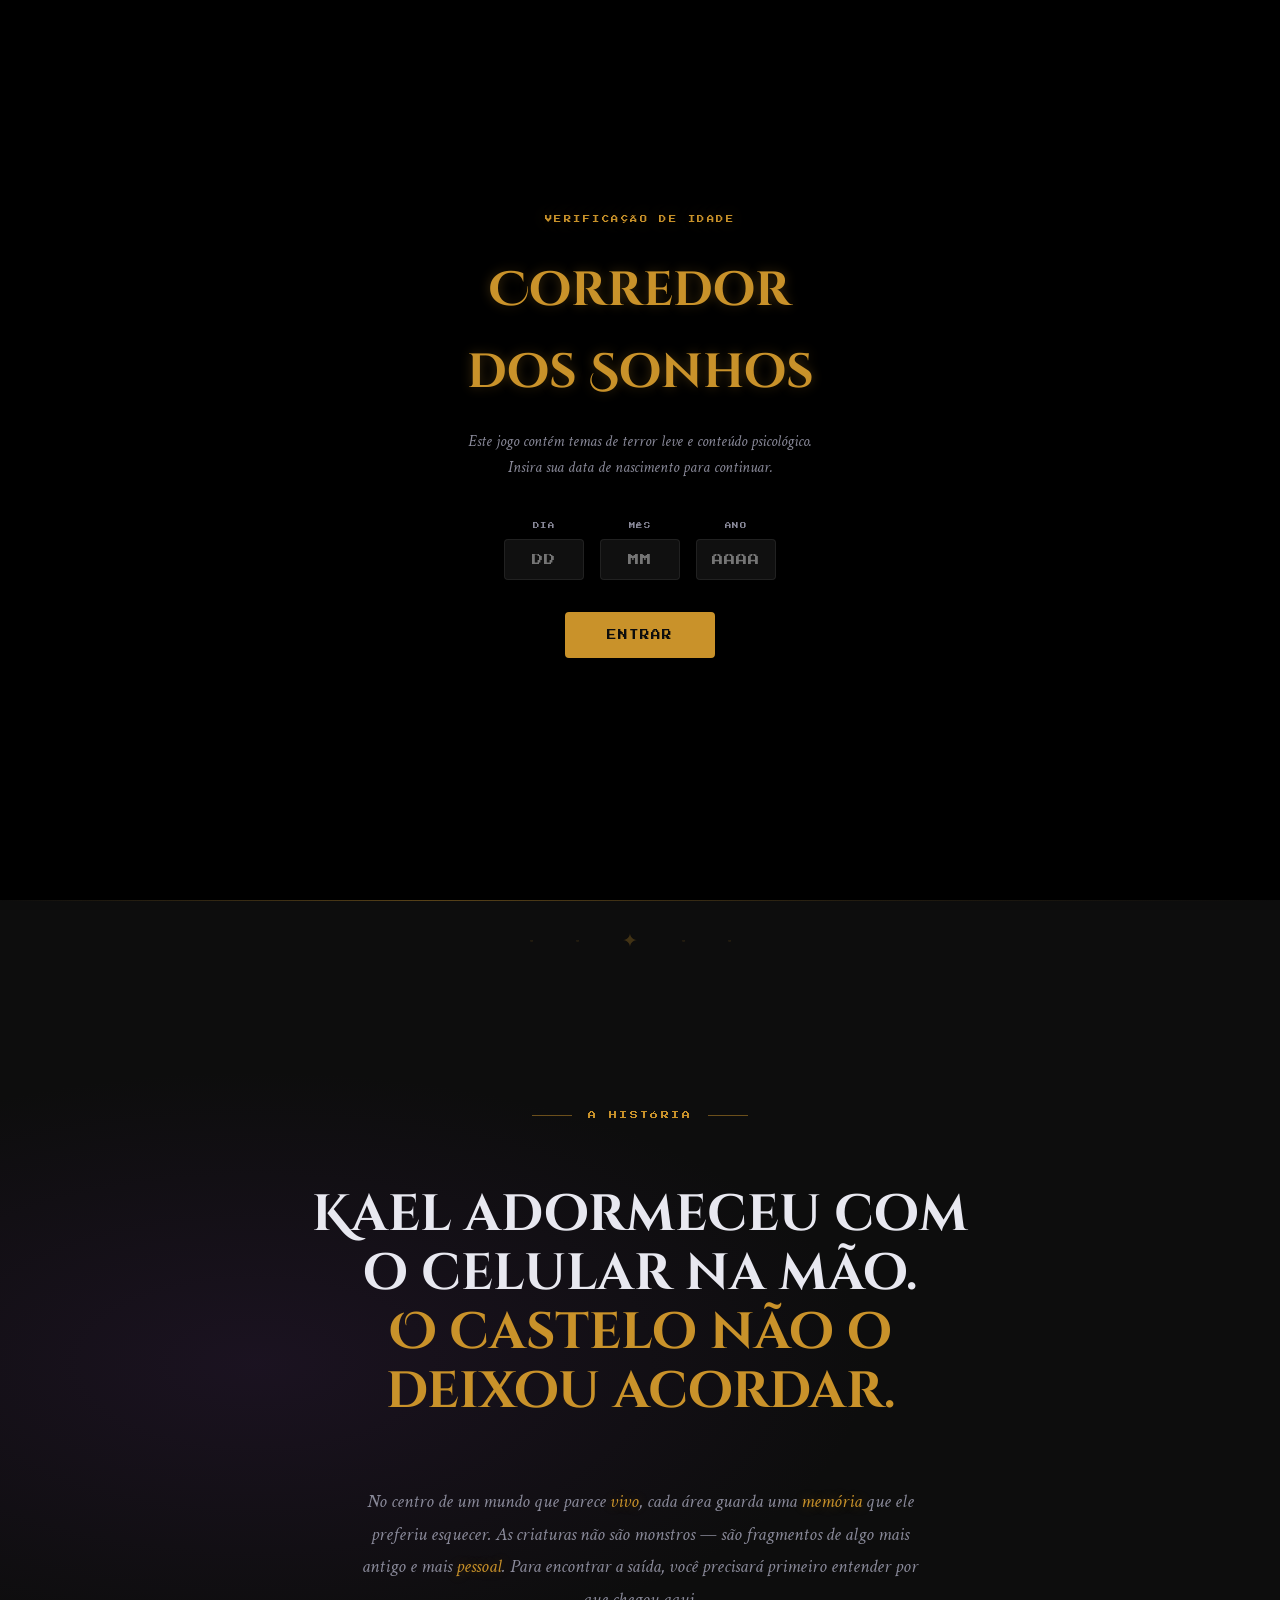
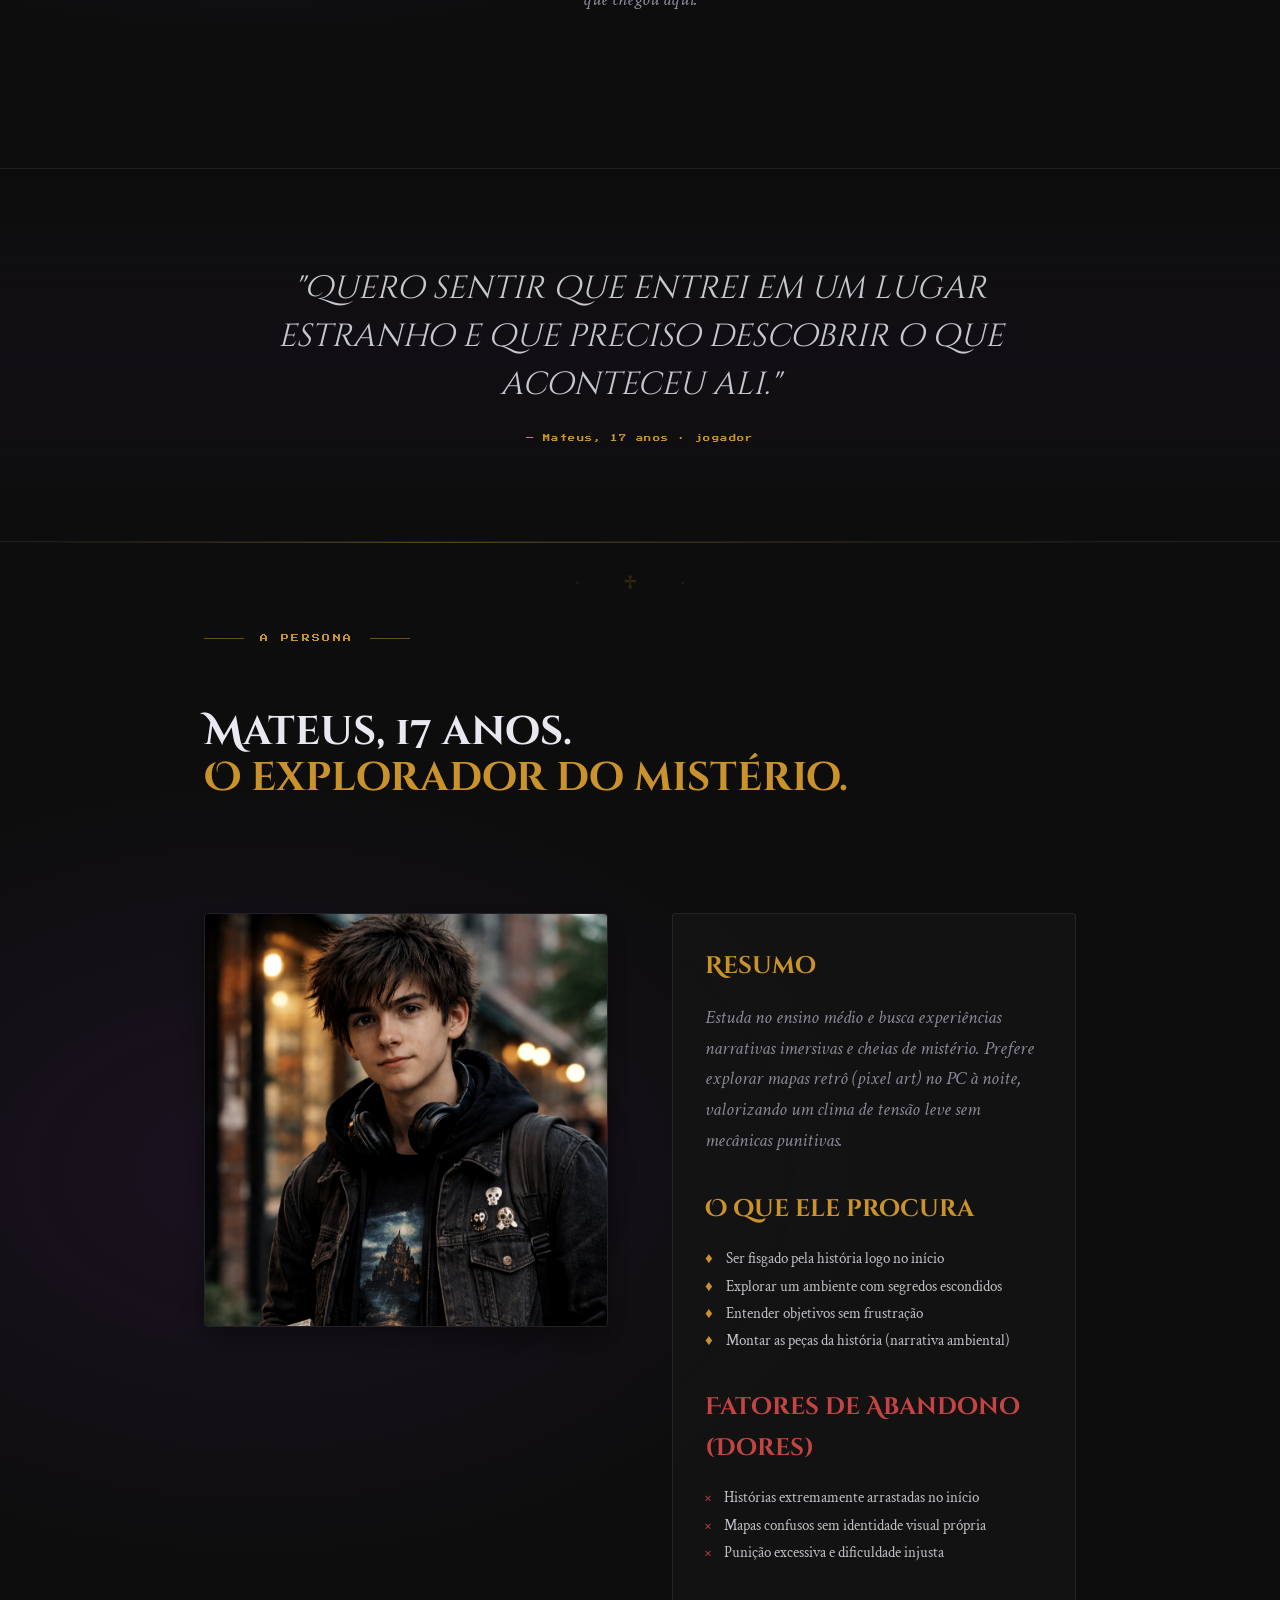
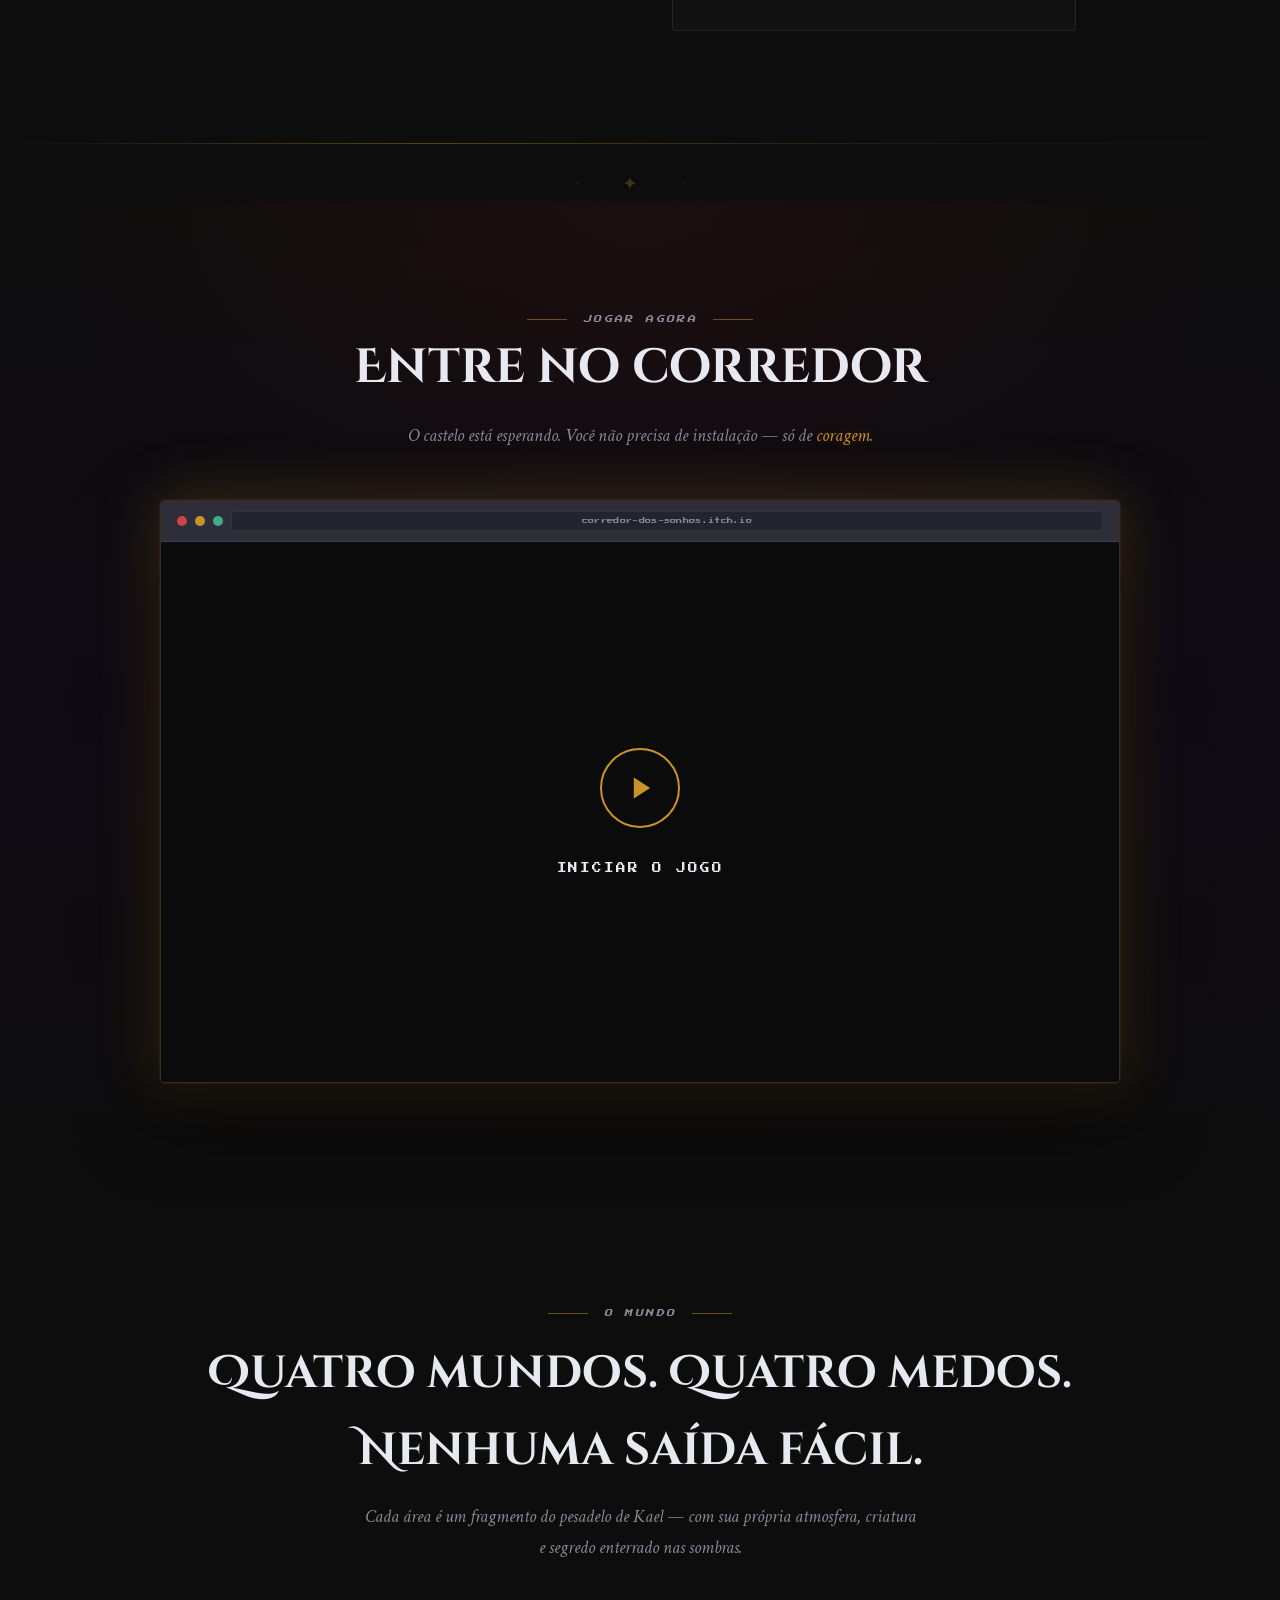
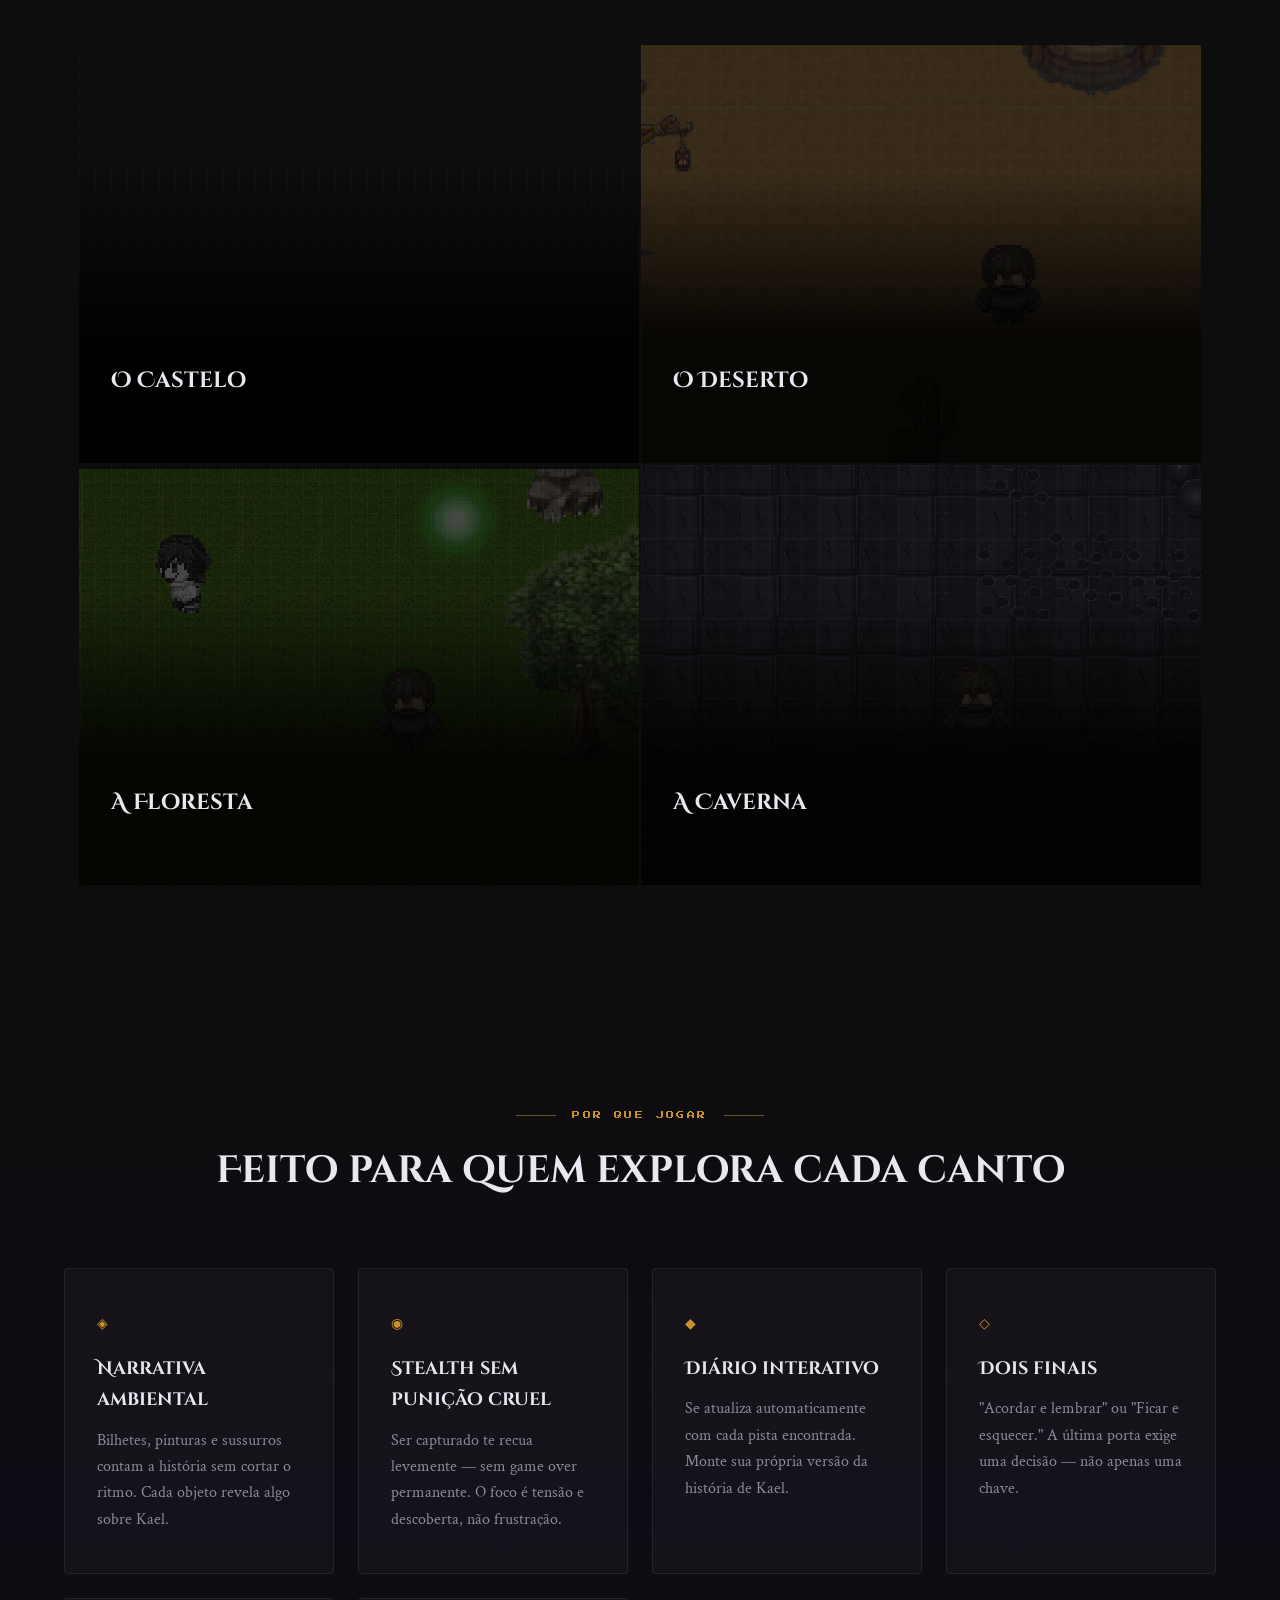
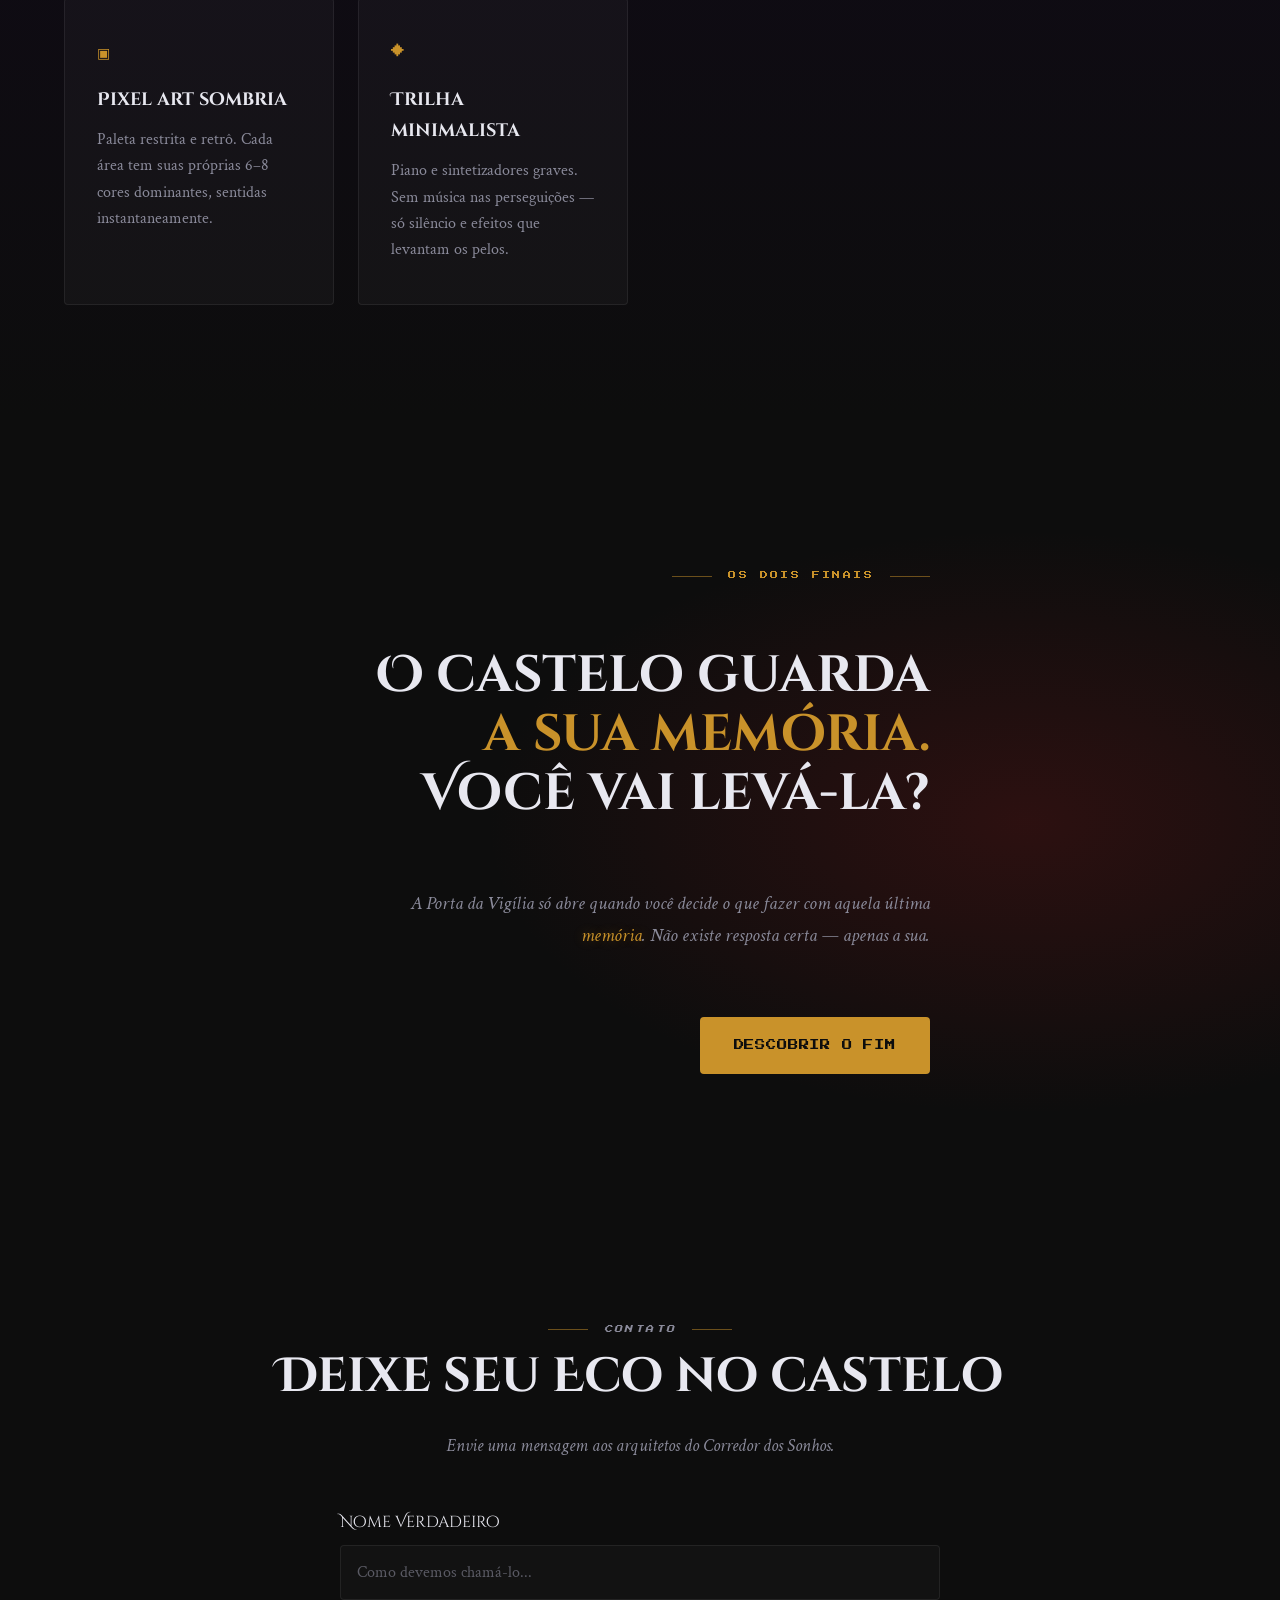
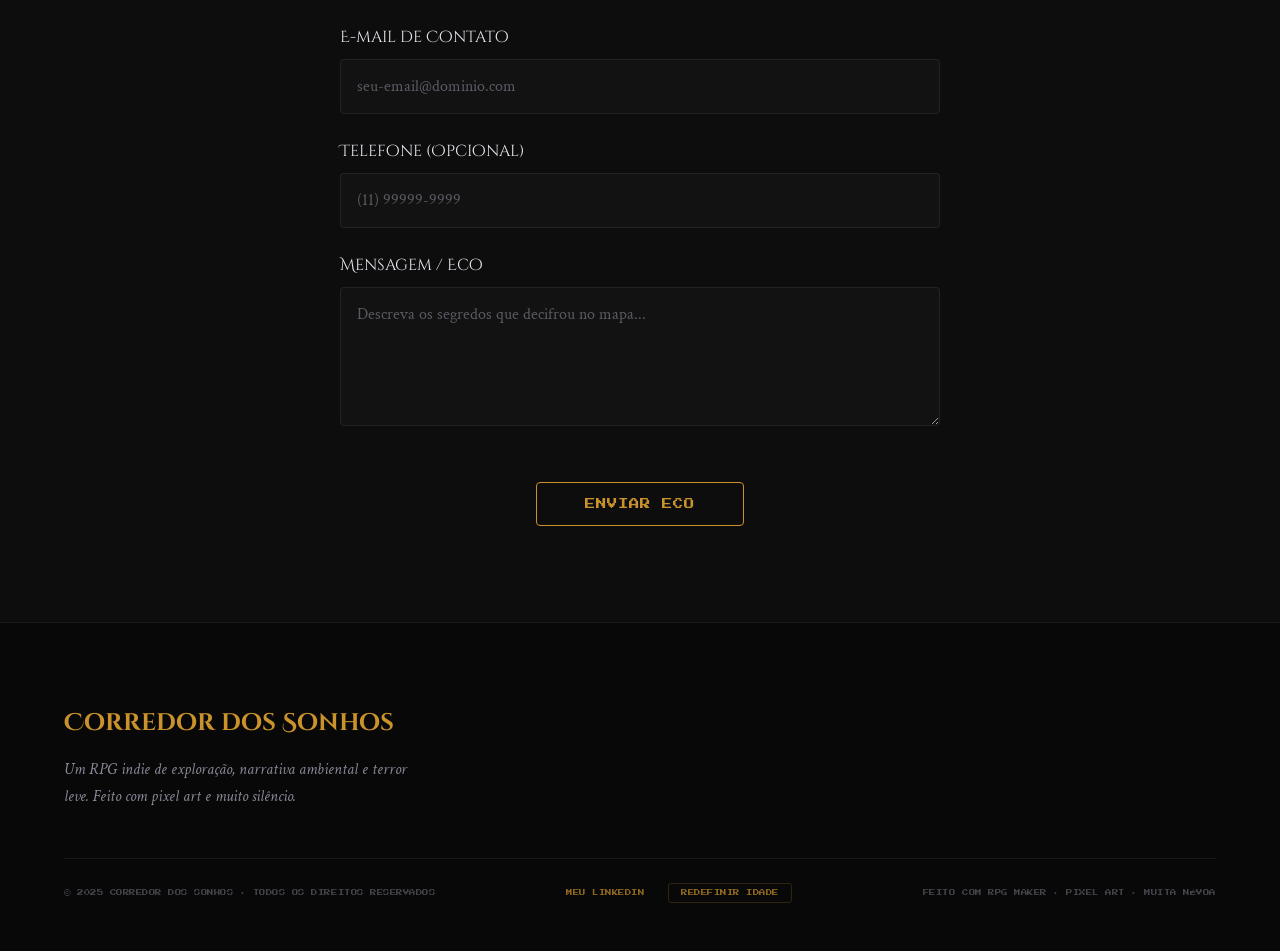
==== commit 3a7c7ae6: "commit" ====
--- a/index.html
+++ b/index.html
@@ -1,29 +1,33 @@
 <!DOCTYPE html>
-<html lang="pt-BR">
-
+<html lang="pt-BR" data-theme="dark">
 <head>
   <meta charset="UTF-8" />
   <meta name="viewport" content="width=device-width, initial-scale=1.0" />
   <title>Corredor dos Sonhos</title>
   <link rel="preconnect" href="https://fonts.googleapis.com" />
   <link rel="preconnect" href="https://fonts.gstatic.com" crossorigin />
-  <link
-    href="https://fonts.googleapis.com/css2?family=Cinzel+Decorative:wght@400;700;900&family=Crimson+Text:ital,wght@0,400;0,600;1,400&family=Press+Start+2P&display=swap"
-    rel="stylesheet" />
-
+  <link href="https://fonts.googleapis.com/css2?family=Cinzel+Decorative:wght@400;700;900&family=Crimson+Text:ital,wght@0,400;0,600;1,400&family=Press+Start+2P&display=swap" rel="stylesheet" />
   <link rel="stylesheet" href="./style.css" />
   <link rel="icon" type="image/svg+xml" href="./favicon.svg">
 </head>
-
 <body>
 
-  <!-- ─── VERIFICAÇÃO DE IDADE ─────────────────────── -->
+  <!-- ─── ALERTA DE GRANDE LANÇAMENTO ─── -->
+  <div id="launch-alert" class="launch-alert">
+    <div class="launch-alert-inner">
+      <p class="launch-alert-label">✦ GRANDE LANÇAMENTO ✦</p>
+      <h2 class="launch-alert-title">O Castelo Abriu Suas Portas</h2>
+      <p class="launch-alert-desc">Corredor dos Sonhos está disponível agora. O pesadelo começa hoje.</p>
+      <button class="launch-alert-close" id="launch-alert-close">ENTRAR NO CASTELO</button>
+    </div>
+  </div>
+
+  <!-- ─── VERIFICAÇÃO DE IDADE ─── -->
   <div id="age-gate">
     <div class="age-gate-content">
       <p class="age-gate-label">VERIFICAÇÃO DE IDADE</p>
       <h2 class="age-gate-title"><span class="zigzag">Corredor dos Sonhos</span></h2>
       <p class="age-gate-desc">Este jogo contém temas de terror leve e conteúdo psicológico.<br>Insira sua data de nascimento para continuar.</p>
-
       <div class="age-gate-inputs" id="age-inputs">
         <div class="age-field">
           <label for="age-day">DIA</label>
@@ -38,12 +42,9 @@
           <input type="number" id="age-year" min="1900" max="2026" placeholder="AAAA" />
         </div>
       </div>
-
       <button class="age-gate-btn" id="age-submit">ENTRAR</button>
       <p class="age-gate-error" id="age-error"></p>
     </div>
-
-    <!-- Fallback: menor de idade -->
     <div class="age-gate-blocked" id="age-blocked">
       <p class="age-blocked-icon">🚫</p>
       <h2 class="age-blocked-title">Acesso negado</h2>
@@ -52,6 +53,7 @@
     </div>
   </div>
 
+  <!-- ─── INTRO OVERLAY ─── -->
   <div id="intro">
     <div class="intro-stars"></div>
     <img src="./moon.png" alt="Lua" class="intro-moon" id="intro-moon" />
@@ -63,45 +65,41 @@
     <button class="intro-skip" id="skip-btn">PULAR ▶</button>
   </div>
 
+  <!-- ─── NAV ─── -->
   <nav>
     <div class="nav-container">
-
       <a href="#" class="nav-logo">CORREDOR DOS SONHOS</a>
-
       <div class="hamburger" id="hamburger">
-        <span></span>
-        <span></span>
-        <span></span>
-      </div>
-
+        <span></span><span></span><span></span>
+      </div>
       <ul class="nav-links" id="nav-links">
         <li><a href="#historia">História</a></li>
         <li><a href="#persona">Persona</a></li>
-        <li><a href="#alas">O Castelo</a></li>
+        <li><a href="#alas">O Mundo</a></li>
         <li><a href="#destaques">Destaques</a></li>
         <li><a href="#contato">Contato</a></li>
         <li class="nav-highlight"><a href="#jogar">Jogar Agora</a></li>
+        <li>
+          <button class="theme-toggle" id="theme-toggle" title="Alternar tema" aria-label="Alternar tema claro/escuro">☀️</button>
+        </li>
       </ul>
-
     </div>
   </nav>
 
+  <!-- ─── HERO ─── -->
   <section class="hero">
     <div class="orb orb-1"></div>
     <div class="orb orb-2"></div>
     <div class="orb orb-3"></div>
-
     <div class="hero-content">
       <p class="hero-eyebrow">RPG indie · pixel art · terror leve</p>
       <h1 class="hero-title">Corredor<br><span>dos Sonhos</span></h1>
-      <p class="hero-tagline">"Você <span class="zigzag">adormeceu</span>. O castelo <span class="zigzag">acordou</span>
-        antes de você."</p>
+      <p class="hero-tagline">"Você <span class="zigzag">adormeceu</span>. O castelo <span class="zigzag">acordou</span> antes de você."</p>
       <div class="hero-buttons">
         <a class="btn-play" href="#jogar">▶ ENTRAR NO CASTELO</a>
         <a class="btn-outline" href="#historia">DESCOBRIR A HISTÓRIA</a>
       </div>
     </div>
-
     <div class="hero-scroll">
       <span>DESCER</span>
       <div class="scroll-line"></div>
@@ -111,14 +109,13 @@
   <div class="divider"></div>
   <div class="section-rune">· · ✦ · ·</div>
 
-  <section id="historia" class="cinematic"
-    style="background: radial-gradient(ellipse 80% 60% at 20% 50%, rgba(59,31,78,0.4) 0%, transparent 60%), var(--black);">
-    <div class="cinematic-body reveal" style="text-align: center; margin: 0 auto;">
-      <div class="section-label" style="justify-content: center;">A história</div>
+  <!-- ─── HISTÓRIA ─── -->
+  <section id="historia" class="cinematic">
+    <div class="cinematic-body reveal" style="text-align:center; margin:0 auto;">
+      <div class="section-label" style="justify-content:center;">A história</div>
       <h2>Kael adormeceu com o celular na mão.<br><em>O castelo não o deixou acordar.</em></h2>
       <p>
-        No centro de um castelo que parece <span class="zigzag">vivo</span>, cada corredor guarda uma <span
-          class="zigzag">memória</span> que ele preferiu esquecer.
+        No centro de um mundo que parece <span class="zigzag">vivo</span>, cada área guarda uma <span class="zigzag">memória</span> que ele preferiu esquecer.
         As criaturas não são monstros — são fragmentos de algo mais antigo e mais <span class="zigzag">pessoal</span>.
         Para encontrar a saída, você precisará primeiro entender por que chegou aqui.
       </p>
@@ -126,46 +123,38 @@
   </section>
 
   <div class="quote-section">
-    <blockquote>
-      "Quero sentir que entrei em um lugar estranho e que preciso descobrir o que aconteceu ali."
-    </blockquote>
+    <blockquote>"Quero sentir que entrei em um lugar estranho e que preciso descobrir o que aconteceu ali."</blockquote>
     <cite>— Mateus, 17 anos · jogador</cite>
   </div>
 
   <div class="divider"></div>
   <div class="section-rune">· ♱ ·</div>
 
-  <section id="persona" class="cinematic"
-    style="background: radial-gradient(ellipse 60% 80% at 75% 50%, rgba(201, 146, 42, 0.05) 0%, transparent 50%), var(--black);">
-    <div class="cinematic-body reveal" style="max-width: 1000px; text-align: left; margin: 0 auto; padding-top: 2rem;">
-      <div class="section-label" style="justify-content: flex-start;">A Persona</div>
-      <h2 style="font-size: 2.5rem; text-align: left; margin-bottom: 3rem;">Mateus, 17 anos.<br><em>O explorador do mistério.</em></h2>
-      
-      <div class="persona-layout" style="display: grid; gap: 4rem;">
-        <div class="persona-image-wrapper" style="text-align: center;">
-          <img src="persona/persona.png" alt="Retrato da Persona" style="max-width: 100%; border: 1px solid var(--border); border-radius: 4px; filter: grayscale(20%) contrast(1.1); box-shadow: 0 10px 30px rgba(0,0,0,0.5);">
-        </div>
-
+  <!-- ─── PERSONA ─── -->
+  <section id="persona" class="cinematic">
+    <div class="cinematic-body reveal" style="max-width:1000px; text-align:left; margin:0 auto; padding-top:2rem;">
+      <div class="section-label" style="justify-content:flex-start;">A Persona</div>
+      <h2 style="font-size:2.5rem; text-align:left; margin-bottom:3rem;">Mateus, 17 anos.<br><em>O explorador do mistério.</em></h2>
+      <div class="persona-layout">
+        <div class="persona-image-wrapper">
+          <img src="persona/persona.png" alt="Retrato da Persona" class="persona-img">
+        </div>
         <div class="persona-content">
-          <div class="persona-card" style="background: rgba(20,20,20,0.8); border: 1px solid var(--border); padding: 2rem; border-radius: 4px;">
-            <h3 style="font-family: 'Cinzel Decorative', serif; color: var(--amber); margin-bottom: 1rem; font-size: 1.5rem;">Resumo</h3>
-            <p style="font-size: 1rem; color: rgba(232,232,240,0.8); line-height: 1.6; margin-bottom: 2rem;">
-              Estuda no ensino médio e busca experiências narrativas imersivas e cheias de mistério. Prefere explorar mapas retrô (pixel art) no PC à noite, valorizando um clima de tensão leve sem mecânicas punitivas.
-            </p>
-            
-            <h3 style="font-family: 'Cinzel Decorative', serif; color: var(--amber); margin-bottom: 1rem; font-size: 1.5rem;">O que ele procura</h3>
-            <ul style="list-style: none; padding: 0; color: rgba(232,232,240,0.8); font-size: 0.95rem; margin-bottom: 2rem; line-height: 1.8;">
-              <li><span style="color:var(--amber); margin-right: 10px;">♦</span> Ser fisgado pela história logo no início</li>
-              <li><span style="color:var(--amber); margin-right: 10px;">♦</span> Explorar um ambiente com segredos escondidos</li>
-              <li><span style="color:var(--amber); margin-right: 10px;">♦</span> Entender objetivos sem frustração</li>
-              <li><span style="color:var(--amber); margin-right: 10px;">♦</span> Montar as peças da história (narrativa ambiental)</li>
+          <div class="persona-card">
+            <h3 class="persona-card-title amber">Resumo</h3>
+            <p class="persona-card-text">Estuda no ensino médio e busca experiências narrativas imersivas e cheias de mistério. Prefere explorar mapas retrô (pixel art) no PC à noite, valorizando um clima de tensão leve sem mecânicas punitivas.</p>
+            <h3 class="persona-card-title amber">O que ele procura</h3>
+            <ul class="persona-list">
+              <li><span class="persona-bullet amber">♦</span> Ser fisgado pela história logo no início</li>
+              <li><span class="persona-bullet amber">♦</span> Explorar um ambiente com segredos escondidos</li>
+              <li><span class="persona-bullet amber">♦</span> Entender objetivos sem frustração</li>
+              <li><span class="persona-bullet amber">♦</span> Montar as peças da história (narrativa ambiental)</li>
             </ul>
-
-            <h3 style="font-family: 'Cinzel Decorative', serif; color: #a12b2b; margin-bottom: 1rem; font-size: 1.5rem;">Fatores de Abandono (Dores)</h3>
-            <ul style="list-style: none; padding: 0; color: rgba(232,232,240,0.8); font-size: 0.95rem; line-height: 1.8;">
-              <li><span style="color:#a12b2b; margin-right: 10px;">×</span> Histórias extremamente arrastadas no início</li>
-              <li><span style="color:#a12b2b; margin-right: 10px;">×</span> Mapas confusos sem identidade visual própria</li>
-              <li><span style="color:#a12b2b; margin-right: 10px;">×</span> Punição excessiva e dificuldade injusta</li>
+            <h3 class="persona-card-title red">Fatores de Abandono (Dores)</h3>
+            <ul class="persona-list">
+              <li><span class="persona-bullet red">×</span> Histórias extremamente arrastadas no início</li>
+              <li><span class="persona-bullet red">×</span> Mapas confusos sem identidade visual própria</li>
+              <li><span class="persona-bullet red">×</span> Punição excessiva e dificuldade injusta</li>
             </ul>
           </div>
         </div>
@@ -176,13 +165,13 @@
   <div class="divider"></div>
   <div class="section-rune">· ✦ ·</div>
 
+  <!-- ─── JOGAR ─── -->
   <section id="jogar">
     <div class="play-header reveal">
       <p class="section-label" style="justify-content:center;">Jogar agora</p>
       <h2>Entre no corredor</h2>
       <p>O castelo está esperando. Você não precisa de instalação — só de <span class="zigzag">coragem</span>.</p>
     </div>
-
     <div class="iframe-wrapper reveal reveal-delay-1">
       <div class="iframe-topbar">
         <div class="iframe-dot red"></div>
@@ -190,94 +179,81 @@
         <div class="iframe-dot green"></div>
         <div class="iframe-url">corredor-dos-sonhos.itch.io</div>
       </div>
-
       <iframe class="game-iframe" id="game-iframe" src="about:blank"
-        data-src="https://itch.io/embed-upload/SEU-JOGO-AQUI?color=0d0d0d" allowfullscreen
-        title="Corredor dos Sonhos — Jogar no navegador"></iframe>
-
+        data-src="https://itch.io/embed-upload/SEU-JOGO-AQUI?color=0d0d0d"
+        allowfullscreen title="Corredor dos Sonhos — Jogar no navegador"></iframe>
       <div class="iframe-overlay" id="iframe-overlay">
         <div class="play-icon" id="play-btn">
-          <svg viewBox="0 0 24 24">
-            <polygon points="5,3 19,12 5,21" />
-          </svg>
+          <svg viewBox="0 0 24 24"><polygon points="5,3 19,12 5,21" /></svg>
         </div>
         <p class="play-label">INICIAR O JOGO</p>
       </div>
     </div>
-
-  </section>
-
+  </section>
+
+  <!-- ─── ÁREAS DO MUNDO ─── -->
   <section id="alas">
     <div class="section-header reveal">
-      <p class="section-label" style="justify-content:center; margin-bottom:1rem;">O castelo</p>
-      <h2>Quatro alas. Quatro medos.<br>Nenhuma saída fácil.</h2>
-      <p>Cada ala é um fragmento do subconsciente de Kael — com sua própria atmosfera, criatura e segredo.</p>
-    </div>
-
+      <p class="section-label" style="justify-content:center; margin-bottom:1rem;">O mundo</p>
+      <h2>Quatro mundos. Quatro medos.<br>Nenhuma saída fácil.</h2>
+      <p>Cada área é um fragmento do pesadelo de Kael — com sua própria atmosfera, criatura e segredo enterrado nas sombras.</p>
+    </div>
     <div class="alas-grid">
       <div class="ala-card ala-1 reveal">
         <div class="ala-bg"></div>
         <div class="ala-content">
-          <p class="ala-num">ALA 01 ·</p>
-          <h3>Ala das Velas</h3>
-          <p class="ala-theme">Memória da infância · Paleta âmbar e quente</p>
-          <p>Nostálgica e perturbadora. A <span class="zigzag">Sombra</span> que vive aqui imita a silhueta de Kael com
-            precisão assustadora.</p>
-        </div>
-      </div>
-
+          <p class="ala-num">ÁREA 01 ·</p>
+          <h3>O Castelo</h3>
+          <p class="ala-theme">Pedra e penumbra · Paleta cinza e roxo profundo</p>
+          <p>Corredores de pedra que ecoam seus passos. A <span class="zigzag">Sombra</span> que patrulha aqui conhece cada segredo escondido nas paredes — e ela já te viu antes de você entrar.</p>
+        </div>
+      </div>
       <div class="ala-card ala-2 reveal reveal-delay-1">
         <div class="ala-bg"></div>
         <div class="ala-content">
-          <p class="ala-num">ALA 02 ·</p>
-          <h3>Ala Alagada</h3>
-          <p class="ala-theme">Ansiedade e pressão · Azul escuro e ecos</p>
-          <p>Água no chão. Ecos distantes. A criatura aqui persegue pelo <span class="zigzag">som</span> — cada passo
-            conta.</p>
-        </div>
-      </div>
-
+          <p class="ala-num">ÁREA 02 ·</p>
+          <h3>O Deserto</h3>
+          <p class="ala-theme">Areia e silêncio abrasador · Paleta âmbar e ocre</p>
+          <p>O calor distorce o horizonte. A criatura aqui não persegue — ela <span class="zigzag">espera</span>, enterrada sob a areia, sentindo cada vibração do solo sob seus pés.</p>
+        </div>
+      </div>
       <div class="ala-card ala-3 reveal reveal-delay-2">
         <div class="ala-bg"></div>
         <div class="ala-content">
-          <p class="ala-num">ALA 03 ·</p>
-          <h3>Ala da Biblioteca</h3>
-          <p class="ala-theme">Segredos enterrados · Verde acinzentado e névoa</p>
-          <p>Livros espalhados. A Figura que patrulha é sensível à <span class="zigzag">luz</span> — apague as velas
-            antes de avançar.</p>
-        </div>
-      </div>
-
+          <p class="ala-num">ÁREA 03 ·</p>
+          <h3>A Floresta</h3>
+          <p class="ala-theme">Verde sombrio e névoa espessa · Paleta esmeralda e trevas</p>
+          <p>As árvores bloqueiam a luz e conhecem seu nome. A Figura que vive aqui se move entre galhos sem tocar o <span class="zigzag">chão</span> — e te viu antes de você perceber.</p>
+        </div>
+      </div>
       <div class="ala-card ala-4 reveal reveal-delay-3">
         <div class="ala-bg"></div>
         <div class="ala-content">
-          <p class="ala-num">ALA 04 ·</p>
-          <h3>Torre do Eco</h3>
-          <p class="ala-theme">Núcleo do pesadelo · Vermelho escuro e silêncio</p>
-          <p>O <span class="zigzag">Reflexo</span> espera aqui. É uma cópia distorcida de Kael — e ele sabe de coisas
-            que você preferiu esquecer.</p>
-        </div>
-      </div>
-    </div>
-  </section>
-
+          <p class="ala-num">ÁREA 04 ·</p>
+          <h3>A Caverna</h3>
+          <p class="ala-theme">Rocha e trevas profundas · Paleta azul escuro e cinza frio</p>
+          <p>O <span class="zigzag">Eco</span> ressoa antes dos seus passos. O que vive nessas profundezas não precisa enxergar para te encontrar — ele sente a vibração de tudo.</p>
+        </div>
+      </div>
+    </div>
+  </section>
+
+  <!-- ─── DESTAQUES ─── -->
   <section id="destaques">
     <div class="section-header reveal">
       <p class="section-label" style="justify-content:center; margin-bottom:1rem;">Por que jogar</p>
       <h2>Feito para quem explora cada canto</h2>
     </div>
-
     <div class="features-grid">
       <div class="feature-card reveal">
         <span class="feature-icon">◈</span>
         <h3>Narrativa ambiental</h3>
-        <p>Bilhetes, pinturas e sussurros contam a história sem cortar o ritmo. Cada objeto examina algo sobre Kael.</p>
+        <p>Bilhetes, pinturas e sussurros contam a história sem cortar o ritmo. Cada objeto revela algo sobre Kael.</p>
       </div>
       <div class="feature-card reveal reveal-delay-1">
         <span class="feature-icon">◉</span>
         <h3>Stealth sem punição cruel</h3>
-        <p>Ser capturado te recua levemente — sem game over permanente. O foco é tensão e descoberta, não frustração.
-        </p>
+        <p>Ser capturado te recua levemente — sem game over permanente. O foco é tensão e descoberta, não frustração.</p>
       </div>
       <div class="feature-card reveal reveal-delay-2">
         <span class="feature-icon">◆</span>
@@ -292,7 +268,7 @@
       <div class="feature-card reveal">
         <span class="feature-icon">▣</span>
         <h3>Pixel art sombria</h3>
-        <p>Paleta restrita e retrô. Cada ala tem suas próprias 6–8 cores dominantes, sentidas instantaneamente.</p>
+        <p>Paleta restrita e retrô. Cada área tem suas próprias 6–8 cores dominantes, sentidas instantaneamente.</p>
       </div>
       <div class="feature-card reveal reveal-delay-1">
         <span class="feature-icon">♦</span>
@@ -302,30 +278,25 @@
     </div>
   </section>
 
-  <section class="cinematic"
-    style="background: radial-gradient(ellipse 70% 60% at 80% 50%, rgba(139,26,26,0.25) 0%, transparent 60%), var(--black);">
+  <!-- ─── CTA DOS FINAIS ─── -->
+  <section class="cinematic cinematic-cta">
     <div class="cinematic-body right reveal">
       <div class="section-label">Os dois finais</div>
       <h2>O castelo guarda<br><em>a sua memória.</em><br>Você vai levá-la?</h2>
-      <p>
-        A Porta da Vigília só abre quando você decide o que fazer com aquela última <span class="zigzag">memória</span>.
-        Não existe resposta certa — apenas a sua.
-      </p>
-      <div>
-        <a class="btn-play" href="#jogar">DESCOBRIR O FIM</a>
-      </div>
-    </div>
-  </section>
-
-  <section id="contato" style="padding: 6rem 5%; background: #0a0a0a;">
+      <p>A Porta da Vigília só abre quando você decide o que fazer com aquela última <span class="zigzag">memória</span>. Não existe resposta certa — apenas a sua.</p>
+      <div><a class="btn-play" href="#jogar">DESCOBRIR O FIM</a></div>
+    </div>
+  </section>
+
+  <!-- ─── CONTATO ─── -->
+  <section id="contato">
     <div class="play-header reveal">
       <p class="section-label" style="justify-content:center;">Contato</p>
       <h2>Deixe seu Eco no castelo</h2>
       <p>Envie uma mensagem aos arquitetos do Corredor dos Sonhos.</p>
     </div>
-    
-    <div class="form-wrapper reveal reveal-delay-1" style="max-width: 600px; margin: 0 auto; margin-top: 3rem;">
-      <form class="contact-form" action="#" method="POST">
+    <div class="form-wrapper reveal reveal-delay-1">
+      <form id="contact-form" class="contact-form" action="#" method="POST">
         <div class="form-group">
           <label for="nome">Nome Verdadeiro</label>
           <input type="text" id="nome" name="nome" placeholder="Como devemos chamá-lo..." required>
@@ -342,13 +313,14 @@
           <label for="mensagem">Mensagem / Eco</label>
           <textarea id="mensagem" name="mensagem" rows="5" placeholder="Descreva os segredos que decifrou no mapa..." required></textarea>
         </div>
-        <div style="text-align: center; margin-top: 2rem;">
+        <div style="text-align:center; margin-top:2rem;">
           <button type="submit" class="btn-submit">ENVIAR ECO</button>
         </div>
       </form>
     </div>
   </section>
 
+  <!-- ─── FOOTER ─── -->
   <footer>
     <div class="footer-inner">
       <div class="footer-brand">
@@ -356,27 +328,28 @@
         <p>Um RPG indie de exploração, narrativa ambiental e terror leve. Feito com pixel art e muito silêncio.</p>
       </div>
       <nav class="footer-nav">
-        <span class="game-name"
-          style="font-family: 'Cinzel Decorative', serif; font-size: 1rem; letter-spacing: 0.15em; color: #c9922a; text-shadow: 0 0 20px #c9922a99;">CORREDOR
-          DOS SONHOS</span>
+        <span class="footer-game-name">CORREDOR DOS SONHOS</span>
         <a href="#historia">HISTÓRIA</a>
         <a href="#persona">PERSONA</a>
-        <a href="#alas">O CASTELO</a>
+        <a href="#alas">O MUNDO</a>
         <a href="#destaques">DESTAQUES</a>
         <a href="#contato">CONTATO</a>
         <a href="#jogar">JOGAR AGORA</a>
+        <button class="theme-toggle" id="theme-toggle" title="Alternar tema" aria-label="Alternar tema claro/escuro">☀️</button>
       </nav>
     </div>
     <div class="footer-copy">
       <p>© 2025 CORREDOR DOS SONHOS · TODOS OS DIREITOS RESERVADOS</p>
-      <a href="https://linkedin.com/" target="_blank" style="font-family: 'Press Start 2P', monospace; font-size: 0.4rem; color: var(--amber); letter-spacing: 0.08em; text-decoration: none; opacity: 0.7; transition: opacity 0.2s;" onmouseover="this.style.opacity='1'" onmouseout="this.style.opacity='0.7'">MEU LINKEDIN</a>
+      <div class="footer-actions">
+        <a href="https://linkedin.com/" target="_blank" class="footer-link">MEU LINKEDIN</a>
+        <button id="footer-redefine-btn" class="footer-redefine-btn">REDEFINIR IDADE</button>
+      </div>
       <p>FEITO COM RPG MAKER · PIXEL ART · MUITA NÉVOA</p>
     </div>
   </footer>
 
   <script src="./script.js" defer></script>
-  <audio id="bg-music" src="./music.mp3" autoplay loop hidden></audio>
+  <audio id="bg-music" src="./music.mp3" loop hidden></audio>
 
 </body>
-
 </html>
--- a/style.css
+++ b/style.css
@@ -1,1762 +1,936 @@
-/* ─── RESET & TOKENS ─────────────────────────────── */
-*,
-*::before,
-*::after {
-  margin: 0;
-  padding: 0;
-  box-sizing: border-box;
-}
-
+/* ═══════════════════════════════════════════════════
+   CORREDOR DOS SONHOS — style.css
+   ═══════════════════════════════════════════════════ */
+
+/* ─── RESET ─── */
+*, *::before, *::after { margin:0; padding:0; box-sizing:border-box; }
+
+/* ══════════════════════════════════════════════════
+   TEMA ESCURO (padrão)
+   Paleta: fundos negros/roxos, texto gelo, âmbar quente
+══════════════════════════════════════════════════ */
 :root {
-  /* ─── SCROLLBAR PERSONALIZADA ─────────────────────── */
-  /* Chrome, Edge, Safari */
-  ::-webkit-scrollbar {
-    width: 8px;
-    background: transparent;
-  }
-  ::-webkit-scrollbar-thumb {
-    background: var(--amber);
-    border-radius: 8px;
-    box-shadow: 0 0 8px #c9922a55;
-    border: 2px solid #0d0d0d;
-  }
-  ::-webkit-scrollbar-thumb:hover {
-    background: var(--amber2);
-  }
-  ::-webkit-scrollbar-track {
-    background: transparent;
-  }
-
-  /* Firefox */
-  html {
-    scrollbar-width: thin;
-    scrollbar-color: var(--amber) transparent;
-  }
-  /* ─── SLIDER PERSONALIZADO ────────────────────────── */
-  input[type="range"].vertical-slider {
-    writing-mode: bt-lr; /* vertical bottom to top, left to right */
-    -webkit-appearance: slider-vertical;
-    width: 8px;
-    min-width: 8px;
-    max-width: 8px;
-    height: 140px;
-    background: transparent;
-    margin: 0 16px;
-    padding: 0;
-  }
-
-  input[type="range"].vertical-slider::-webkit-slider-thumb {
-    -webkit-appearance: none;
-    appearance: none;
-    width: 18px;
-    height: 18px;
-    border-radius: 50%;
-    background: var(--amber);
-    border: 2px solid #fff2;
-    box-shadow: 0 0 8px #c9922a99;
-    cursor: pointer;
-    transition: background 0.2s;
-  }
-  input[type="range"].vertical-slider:focus::-webkit-slider-thumb {
-    outline: 2px solid var(--amber2);
-  }
-  input[type="range"].vertical-slider::-webkit-slider-runnable-track {
-    width: 8px;
-    height: 100%;
-    background: linear-gradient(to top, var(--amber) 0%, #fff2 100%);
-    border-radius: 4px;
-  }
-
-  input[type="range"].vertical-slider::-ms-fill-lower {
-    background: var(--amber);
-  }
-  input[type="range"].vertical-slider::-ms-fill-upper {
-    background: #fff2;
-  }
-
-  input[type="range"].vertical-slider:focus {
-    outline: none;
-  }
-
-  input[type="range"].vertical-slider::-moz-range-thumb {
-    width: 18px;
-    height: 18px;
-    border-radius: 50%;
-    background: var(--amber);
-    border: 2px solid #fff2;
-    box-shadow: 0 0 8px #c9922a99;
-    cursor: pointer;
-  }
-  input[type="range"].vertical-slider::-moz-range-track {
-    width: 8px;
-    height: 100%;
-    background: linear-gradient(to top, var(--amber) 0%, #fff2 100%);
-    border-radius: 4px;
-  }
-
-  input[type="range"].vertical-slider::-ms-thumb {
-    width: 18px;
-    height: 18px;
-    border-radius: 50%;
-    background: var(--amber);
-    border: 2px solid #fff2;
-    box-shadow: 0 0 8px #c9922a99;
-    cursor: pointer;
-  }
-
-  input[type="range"].vertical-slider:disabled {
-    opacity: 0.4;
-    cursor: not-allowed;
-  }
-
-  input[type="range"].vertical-slider {
-    outline: none;
-  }
-  --black: #0d0d0d;
-  --stone: #2e2e3a;
-  --purple: #3b1f4e;
-  --amber: #c9922a;
-  --amber2: #e8b84b;
-  --ghost: #e8e8f0;
-  --red: #8b1a1a;
-  --muted: #8a8a9a;
-  --card-bg: rgba(255, 255, 255, 0.03);
-  --border: rgba(255, 255, 255, 0.07);
-}
-
-html {
-  scroll-behavior: smooth;
-}
-
+  /* Superfícies */
+  --bg:           #0d0d0d;
+  --bg-alt:       #0f0b14;
+  --bg-card:      rgba(255,255,255,0.03);
+  --bg-nav:       rgba(13,13,13,0.88);
+  --bg-footer:    #080808;
+  --bg-input:     rgba(20,20,20,0.8);
+  --bg-age-gate:  #000000;
+
+  /* Texto */
+  --text:         #e8e8f0;
+  --text-muted:   #8a8a9a;
+  --text-input:   #e8e8f0;
+
+  /* Acento */
+  --amber:        #c9922a;
+  --amber2:       #e8b84b;
+  --amber-glow:   rgba(201,146,42,0.3);
+  --red-accent:   #8b1a1a;
+  --red-text:     #c44444;
+
+  /* Estrutura */
+  --border:       rgba(255,255,255,0.07);
+  --border-focus: rgba(201,146,42,0.6);
+  --stone:        #2e2e3a;
+  --purple:       #3b1f4e;
+
+  /* Launch alert */
+  --launch-bg:    rgba(13,13,13,0.97);
+  --launch-border:rgba(201,146,42,0.35);
+
+  /* Persona card */
+  --pc-bg:        rgba(20,20,20,0.85);
+  --pc-text:      rgba(232,232,240,0.82);
+  --pc-border:    rgba(255,255,255,0.08);
+}
+
+/* ══════════════════════════════════════════════════
+   TEMA CLARO — pergaminho envelhecido + âmbar rico
+   Conceito: livro antigo aberto à luz de vela.
+   Fundo: creme/sépia. Texto: marrom-escuro.
+   Destaques: âmbar mais saturado, vermelho tijolo.
+══════════════════════════════════════════════════ */
+[data-theme="light"] {
+  /* Superfícies */
+  --bg:           #f5efe2;
+  --bg-alt:       #ede5d4;
+  --bg-card:      rgba(255,248,235,0.7);
+  --bg-nav:       rgba(245,239,226,0.94);
+  --bg-footer:    #e8dfc9;
+  --bg-input:     rgba(255,252,244,0.85);
+  --bg-age-gate:  #f5efe2;
+
+  /* Texto */
+  --text:         #2c1f0e;
+  --text-muted:   #7a6245;
+  --text-input:   #2c1f0e;
+
+  /* Acento — mais saturado no claro para contrastar */
+  --amber:        #b5760f;
+  --amber2:       #d4920e;
+  --amber-glow:   rgba(181,118,15,0.2);
+  --red-accent:   #7a2020;
+  --red-text:     #a02828;
+
+  /* Estrutura */
+  --border:       rgba(44,31,14,0.12);
+  --border-focus: rgba(181,118,15,0.5);
+  --stone:        #d8cdb8;
+  --purple:       #c8b8d8;
+
+  /* Launch alert */
+  --launch-bg:    rgba(245,239,226,0.98);
+  --launch-border:rgba(181,118,15,0.45);
+
+  /* Persona card */
+  --pc-bg:        rgba(255,252,244,0.9);
+  --pc-text:      rgba(44,31,14,0.82);
+  --pc-border:    rgba(44,31,14,0.1);
+}
+
+/* ─── SCROLLBAR ─── */
+::-webkit-scrollbar { width:8px; background:transparent; }
+::-webkit-scrollbar-thumb { background:var(--amber); border-radius:8px; border:2px solid var(--bg); }
+::-webkit-scrollbar-thumb:hover { background:var(--amber2); }
+html { scrollbar-width:thin; scrollbar-color:var(--amber) transparent; scroll-behavior:smooth; }
+
+/* ─── BASE ─── */
 body {
-  background: var(--black);
-  color: var(--ghost);
+  background: var(--bg);
+  color: var(--text);
   font-family: 'Crimson Text', Georgia, serif;
   font-size: 1.15rem;
   line-height: 1.7;
   overflow-x: hidden;
   cursor: url("data:image/svg+xml,%3Csvg xmlns='http://www.w3.org/2000/svg' width='20' height='20' viewBox='0 0 20 20'%3E%3Ccircle cx='10' cy='10' r='4' fill='%23c9922a' opacity='0.9'/%3E%3C/svg%3E") 10 10, auto;
-}
-
-/* ─── AGE GATE ───────────────────────────────────── */
+  transition: background 0.4s ease, color 0.3s ease;
+}
+
+/* Noise overlay — mais suave no claro */
+body::before {
+  content:'';
+  position:fixed; inset:0;
+  background-image: url("data:image/svg+xml,%3Csvg viewBox='0 0 256 256' xmlns='http://www.w3.org/2000/svg'%3E%3Cfilter id='n'%3E%3CfeTurbulence type='fractalNoise' baseFrequency='0.9' numOctaves='4' stitchTiles='stitch'/%3E%3C/filter%3E%3Crect width='100%25' height='100%25' filter='url(%23n)' opacity='0.04'/%3E%3C/svg%3E");
+  pointer-events:none; z-index:0; opacity:0.3;
+}
+[data-theme="light"] body::before { opacity:0.08; }
+
+/* ══════════════════════════════════════════════════
+   AGE GATE
+══════════════════════════════════════════════════ */
 #age-gate {
-  position: fixed;
-  inset: 0;
-  background: #000;
-  z-index: 10000;
-  display: flex;
-  align-items: center;
-  justify-content: center;
+  position:fixed; inset:0;
+  background: var(--bg-age-gate);
+  z-index:10000;
+  display:flex; align-items:center; justify-content:center;
   transition: opacity 0.8s ease, visibility 0.8s ease;
 }
-
-#age-gate.hidden {
-  opacity: 0;
-  visibility: hidden;
-  pointer-events: none;
-}
+[data-theme="light"] #age-gate { background:#f5efe2; }
+
+#age-gate.hidden { opacity:0; visibility:hidden; pointer-events:none; }
 
 .age-gate-content {
-  text-align: center;
-  max-width: 460px;
-  padding: 3rem 2rem;
+  text-align:center; max-width:460px; padding:3rem 2rem;
   animation: fadeWord 0.8s ease forwards;
 }
 
 .age-gate-label {
-  font-family: 'Press Start 2P', monospace;
-  font-size: 0.45rem;
-  color: var(--amber);
-  letter-spacing: 0.35em;
-  margin-bottom: 1.5rem;
-  text-shadow: 0 0 16px rgba(201, 146, 42, 0.5);
+  font-family:'Press Start 2P', monospace; font-size:0.45rem;
+  color:var(--amber); letter-spacing:0.35em; margin-bottom:1.5rem;
+  text-shadow: 0 0 16px var(--amber-glow);
 }
 
 .age-gate-title {
-  font-family: 'Cinzel Decorative', serif;
-  font-size: clamp(1.8rem, 5vw, 3rem);
-  color: var(--ghost);
-  text-shadow: 0 0 40px rgba(201, 146, 42, 0.3);
-  margin-bottom: 1rem;
-}
-
-/* Zigzag brilhante no título do age gate */
-.age-gate-title .wl {
-  color: var(--amber);
-  font-size: inherit;
-  text-shadow:
-    0 0 8px rgba(201, 146, 42, 0.7),
-    0 0 20px rgba(201, 146, 42, 0.4),
-    0 0 40px rgba(232, 184, 75, 0.2);
-}
+  font-family:'Cinzel Decorative', serif;
+  font-size:clamp(1.8rem,5vw,3rem); color:var(--text);
+  text-shadow: 0 0 40px var(--amber-glow);
+  margin-bottom:1rem;
+}
+.age-gate-title .wl { color:var(--amber); }
 
 .age-gate-desc {
-  font-family: 'Crimson Text', serif;
-  font-size: 1rem;
-  color: var(--muted);
-  font-style: italic;
-  line-height: 1.6;
-  margin-bottom: 2.5rem;
-}
-
-.age-gate-inputs {
-  display: flex;
-  gap: 1rem;
-  justify-content: center;
-  margin-bottom: 2rem;
-}
-
-.age-field {
-  display: flex;
-  flex-direction: column;
-  align-items: center;
-  gap: 0.5rem;
-}
+  font-family:'Crimson Text', serif; font-size:1rem;
+  color:var(--text-muted); font-style:italic;
+  line-height:1.6; margin-bottom:2.5rem;
+}
+
+.age-gate-inputs { display:flex; gap:1rem; justify-content:center; margin-bottom:2rem; }
+
+.age-field { display:flex; flex-direction:column; align-items:center; gap:0.5rem; }
 
 .age-field label {
-  font-family: 'Press Start 2P', monospace;
-  font-size: 0.4rem;
-  color: var(--muted);
-  letter-spacing: 0.2em;
+  font-family:'Press Start 2P', monospace; font-size:0.4rem;
+  color:var(--text-muted); letter-spacing:0.2em;
 }
 
 .age-field input {
-  width: 80px;
-  padding: 14px 8px;
-  background: rgba(255, 255, 255, 0.04);
-  border: 1px solid rgba(255, 255, 255, 0.12);
-  border-radius: 4px;
-  color: var(--ghost);
-  font-family: 'Press Start 2P', monospace;
-  font-size: 0.7rem;
-  text-align: center;
-  letter-spacing: 0.1em;
-  outline: none;
+  width:80px; padding:14px 8px;
+  background:var(--bg-input);
+  border:1px solid var(--border);
+  border-radius:4px; color:var(--text);
+  font-family:'Press Start 2P', monospace; font-size:0.7rem;
+  text-align:center; letter-spacing:0.1em; outline:none;
   transition: border-color 0.3s, box-shadow 0.3s;
-  -moz-appearance: textfield;
-  appearance: textfield;
-}
-
+  -moz-appearance:textfield; appearance:textfield;
+}
 .age-field input::-webkit-inner-spin-button,
-.age-field input::-webkit-outer-spin-button {
-  -webkit-appearance: none;
-  margin: 0;
-}
-
-.age-field input:focus {
-  border-color: var(--amber);
-  box-shadow: 0 0 12px rgba(201, 146, 42, 0.25);
-}
-
-.age-field input.error {
-  border-color: #c44;
-  box-shadow: 0 0 12px rgba(180, 40, 40, 0.3);
-}
+.age-field input::-webkit-outer-spin-button { -webkit-appearance:none; margin:0; }
+.age-field input:focus { border-color:var(--amber); box-shadow:0 0 12px var(--amber-glow); }
+.age-field input.error { border-color:var(--red-text); box-shadow:0 0 12px rgba(180,40,40,0.25); }
 
 .age-gate-btn {
-  font-family: 'Press Start 2P', monospace;
-  font-size: 0.6rem;
-  background: var(--amber);
-  color: #0d0d0d;
-  border: 2px solid var(--amber);
-  padding: 16px 40px;
-  border-radius: 4px;
-  cursor: pointer;
-  letter-spacing: 0.12em;
+  font-family:'Press Start 2P', monospace; font-size:0.6rem;
+  background:var(--amber); color:#fff;
+  border:2px solid var(--amber); padding:16px 40px; border-radius:4px;
+  cursor:pointer; letter-spacing:0.12em;
   transition: all 0.25s ease;
+}
+[data-theme="dark"] .age-gate-btn { color:#0d0d0d; }
+.age-gate-btn:hover { background:var(--amber2); transform:translateY(-2px); box-shadow:0 8px 24px var(--amber-glow); }
+
+.age-gate-error {
+  font-family:'Press Start 2P', monospace; font-size:0.4rem;
+  color:var(--red-text); letter-spacing:0.1em;
+  margin-top:1.25rem; min-height:1.2em;
+}
+
+@keyframes ageShake {
+  0%,100%{transform:translateX(0)} 20%{transform:translateX(-8px)}
+  40%{transform:translateX(8px)} 60%{transform:translateX(-5px)} 80%{transform:translateX(5px)}
+}
+.age-gate-inputs.shake { animation:ageShake 0.4s ease; }
+
+/* Menor de idade */
+.age-gate-blocked { display:none; text-align:center; max-width:480px; padding:3rem 2rem; animation:fadeWord 0.6s ease forwards; }
+.age-gate-blocked.visible { display:block; }
+.age-blocked-icon { font-size:3rem; margin-bottom:1.5rem; }
+.age-blocked-title { font-family:'Cinzel Decorative', serif; font-size:clamp(1.5rem,4vw,2.5rem); color:var(--red-text); margin-bottom:1rem; }
+.age-blocked-msg { font-family:'Crimson Text', serif; font-size:1.15rem; color:var(--text); line-height:1.6; margin-bottom:0.75rem; }
+.age-blocked-msg strong { color:var(--red-text); }
+.age-blocked-sub { font-family:'Press Start 2P', monospace; font-size:0.4rem; color:var(--text-muted); letter-spacing:0.15em; font-style:italic; }
+
+/* ══════════════════════════════════════════════════
+   INTRO OVERLAY
+══════════════════════════════════════════════════ */
+#intro {
+  position:fixed; inset:0; background:#000; z-index:9999;
+  display:flex; flex-direction:column; align-items:center; justify-content:center; gap:2rem;
+  transition: opacity 0.8s ease, visibility 0.8s ease;
+}
+#intro::before {
+  content:''; position:absolute; inset:0;
+  background:radial-gradient(circle at center, transparent 30%, rgba(0,0,0,0.6) 100%);
+  z-index:0; pointer-events:none;
+}
+#intro.hidden { opacity:0; visibility:hidden; pointer-events:none; }
+#intro.paused, #intro.paused * { animation-play-state:paused !important; }
+
+/* Estrelas */
+.intro-stars { position:absolute; inset:0; pointer-events:none; z-index:0; overflow:hidden; }
+.intro-stars .star {
+  position:absolute; border-radius:50%;
+  background:radial-gradient(circle, #ffe98a, #c9922a);
+  box-shadow:0 0 4px 1px rgba(201,146,42,0.8), 0 0 10px 2px rgba(232,184,75,0.4);
+  animation:starPulse var(--dur) ease-in-out var(--delay) infinite alternate;
+}
+.intro-stars .star.bright {
+  background:radial-gradient(circle, #fff8dc, #ffe98a);
+  box-shadow:0 0 6px 2px rgba(255,249,220,0.9), 0 0 14px 4px rgba(232,184,75,0.5);
+}
+@keyframes starPulse { 0%{opacity:0.2;transform:scale(0.7)} 100%{opacity:1;transform:scale(1)} }
+
+/* Lua */
+.intro-moon {
+  position:absolute; top:5%; right:8%;
+  width:clamp(100px,18vw,240px); height:auto; z-index:0; opacity:0;
+  filter:blur(2.5px) drop-shadow(0 0 25px rgba(201,146,42,0.7)) drop-shadow(0 0 60px rgba(232,184,75,0.4));
+  animation:moonAppear 2s ease 0.3s forwards, moonFloat 8s ease-in-out 2.3s infinite;
+}
+@keyframes moonAppear { from{opacity:0;transform:translateY(-30px) scale(0.85)} to{opacity:0.6;transform:translateY(0) scale(1)} }
+@keyframes moonFloat { 0%,100%{transform:translateY(0)} 50%{transform:translateY(-10px)} }
+#intro.moon-setting .intro-moon { animation:moonSet 1.8s cubic-bezier(0.4,0,0.8,0.4) forwards; }
+@keyframes moonSet { 0%{opacity:1;transform:translateY(0) scale(1)} 30%{opacity:0.85} 100%{opacity:0;transform:translateY(55vh) scale(0.5)} }
+#intro.moon-setting .intro-stars .star { animation:starFadeOut 1.4s ease forwards; }
+@keyframes starFadeOut { to{opacity:0;transform:scale(0.3)} }
+
+/* Linhas de texto */
+.intro-line {
+  font-family:'Press Start 2P', monospace; font-size:clamp(0.55rem,1.5vw,0.85rem);
+  color:#fff; opacity:0; letter-spacing:0.15em; text-align:center;
+  text-shadow:0 0 20px rgba(255,255,255,0.6);
+  animation:fadeWord 0.6s ease forwards; position:relative; z-index:1;
+}
+.intro-line.amber { color:#e8b84b; text-shadow:0 0 24px rgba(201,146,42,0.8); }
+.intro-line.red   { color:#c44; text-shadow:0 0 24px rgba(180,40,40,0.8); }
+.intro-line:nth-of-type(1){animation-delay:0.3s}
+.intro-line:nth-of-type(2){animation-delay:1.2s}
+.intro-line:nth-of-type(3){animation-delay:2.2s}
+.intro-line:nth-of-type(4){animation-delay:3.4s}
+
+.intro-title {
+  font-family:'Cinzel Decorative', serif; font-size:clamp(1.5rem,5vw,3.5rem);
+  color:#c9922a; opacity:0; text-align:center;
+  text-shadow:0 0 40px rgba(201,146,42,0.5);
+  animation:fadeWord 1s ease forwards; animation-delay:4.6s;
+  position:relative; z-index:1;
+}
+
+.intro-skip {
+  position:absolute; bottom:2rem; right:2rem; z-index:10;
+  font-family:'Press Start 2P', monospace; font-size:0.5rem;
+  color:rgba(255,255,255,0.3); cursor:pointer; letter-spacing:0.1em;
+  border:1px solid rgba(255,255,255,0.15); padding:10px 16px; border-radius:4px;
+  transition:color 0.2s, border-color 0.2s; background:none;
+}
+.intro-skip:hover { color:rgba(255,255,255,0.7); border-color:rgba(255,255,255,0.4); }
+
+@keyframes fadeWord { from{opacity:0;transform:translateY(8px)} to{opacity:1;transform:translateY(0)} }
+
+/* ══════════════════════════════════════════════════
+   NAV
+══════════════════════════════════════════════════ */
+nav {
+  position:fixed; top:0; left:0; right:0; z-index:100;
+  height:64px; padding:0 5%;
+  background:var(--bg-nav);
+  border-bottom:1px solid var(--border);
+  backdrop-filter:blur(16px);
+  transition: background 0.3s;
+}
+.nav-container { display:flex; align-items:center; justify-content:space-between; width:100%; height:100%; }
+
+.nav-logo {
+  font-family:'Cinzel Decorative', serif; font-size:1rem; font-weight:700;
+  color:var(--amber); text-decoration:none; white-space:nowrap;
+  text-shadow:0 0 20px var(--amber-glow); flex-shrink:0;
+}
+
+.nav-links {
+  display:flex; align-items:center; gap:clamp(0.5rem,1.5vw,1.75rem);
+  list-style:none; margin:0; padding:0; white-space:nowrap;
+}
+.nav-links li a {
+  font-family:'Crimson Text', serif; font-size:clamp(0.75rem,1.2vw,1rem);
+  font-weight:600; color:var(--text-muted); text-decoration:none;
+  letter-spacing:0.06em; text-transform:uppercase; white-space:nowrap;
+  transition:color 0.2s; display:inline-block;
+}
+.nav-links li a:hover { color:var(--amber); }
+.nav-links .nav-highlight a {
+  color:var(--amber); border:1px solid rgba(201,146,42,0.45);
+  padding:6px 14px; border-radius:4px;
+}
+.nav-links .nav-highlight a:hover { background:rgba(201,146,42,0.1); }
+
+/* Theme toggle */
+.theme-toggle {
+  background:none; border:1px solid var(--border); border-radius:4px;
+  padding:6px 10px; font-size:0.9rem; cursor:pointer; line-height:1;
+  color:var(--text); transition: border-color 0.2s, transform 0.2s;
+}
+.theme-toggle:hover { border-color:var(--amber); transform:rotate(20deg) scale(1.15); }
+
+/* ══════════════════════════════════════════════════
+   HERO
+══════════════════════════════════════════════════ */
+.hero {
+  position:relative; min-height:100vh;
+  display:flex; align-items:center; justify-content:center; overflow:hidden;
+  background:
+    radial-gradient(ellipse 60% 50% at 50% 80%, rgba(59,31,78,0.7) 0%, transparent 70%),
+    radial-gradient(ellipse 40% 30% at 20% 20%, rgba(139,26,26,0.4) 0%, transparent 60%),
+    radial-gradient(ellipse 30% 40% at 80% 10%, rgba(201,146,42,0.15) 0%, transparent 60%),
+    linear-gradient(180deg, rgba(13,13,13,0.3) 0%, rgba(22,17,31,0.5) 60%, #0d0d0d 100%),
+    url('./hero_bg.png') center/cover no-repeat;
+}
+
+/* Hero claro: gradientes sépia/dourados sobre a mesma imagem */
+[data-theme="light"] .hero {
+  background:
+    radial-gradient(ellipse 60% 55% at 50% 90%, rgba(181,118,15,0.45) 0%, transparent 65%),
+    radial-gradient(ellipse 45% 35% at 15% 15%, rgba(122,32,32,0.28) 0%, transparent 60%),
+    radial-gradient(ellipse 35% 45% at 85% 10%, rgba(181,118,15,0.18) 0%, transparent 60%),
+    linear-gradient(180deg, rgba(245,239,226,0.15) 0%, rgba(230,215,185,0.45) 65%, #f5efe2 100%),
+    url('./hero_bg.png') center/cover no-repeat;
+}
+
+.orb { position:absolute; border-radius:50%; pointer-events:none; filter:blur(80px); opacity:0.18; animation:drift linear infinite; }
+.orb-1 { width:500px;height:500px;background:var(--purple);top:-10%;left:-10%;animation-duration:30s; }
+.orb-2 { width:350px;height:350px;background:var(--red-accent);top:40%;right:-5%;animation-duration:22s;animation-delay:-8s; }
+.orb-3 { width:250px;height:250px;background:var(--amber);bottom:10%;left:30%;animation-duration:18s;animation-delay:-5s; }
+@keyframes drift {
+  0%{transform:translate(0,0) scale(1)} 33%{transform:translate(30px,-20px) scale(1.05)}
+  66%{transform:translate(-20px,30px) scale(0.97)} 100%{transform:translate(0,0) scale(1)}
+}
+
+.hero-content { position:relative; z-index:2; text-align:center; padding:clamp(7rem,12vh,10rem) 5% clamp(8rem,18vh,12rem); max-width:900px; }
+
+.hero-eyebrow {
+  font-family:'Press Start 2P', monospace; font-size:0.55rem;
+  color:var(--amber); letter-spacing:0.25em; text-transform:uppercase;
+  margin-bottom:2rem; opacity:0; animation:riseUp 0.8s ease 0.3s forwards;
+}
+
+.hero-title {
+  font-family:'Cinzel Decorative', serif; font-size:clamp(2.5rem,7vw,6rem);
+  font-weight:900; line-height:1.05;
+  opacity:0; animation:riseUp 1s ease 0.6s forwards;
+  margin-bottom:1.5rem;
+}
+/* No escuro: texto gelo com brilho roxo. No claro: marrom escuro com sombra dourada */
+[data-theme="dark"]  .hero-title { color:#e8e8f0; text-shadow:0 0 60px rgba(201,146,42,0.3),0 0 120px rgba(59,31,78,0.5); }
+[data-theme="light"] .hero-title { color:#1c0f04; text-shadow:0 0 40px rgba(181,118,15,0.35),0 0 80px rgba(181,118,15,0.15); }
+.hero-title span { color:var(--amber); }
+
+.hero-tagline {
+  font-size:1.3rem; font-style:italic; color:var(--text-muted);
+  max-width:560px; margin:0 auto 3rem;
+  opacity:0; animation:riseUp 0.8s ease 1s forwards;
+}
+
+.hero-buttons { display:flex; gap:1.2rem; justify-content:center; flex-wrap:wrap; opacity:0; animation:riseUp 0.8s ease 1.3s forwards; }
+
+.btn-play {
+  display:flex; align-items:center;
+  font-family:'Press Start 2P', monospace; font-size:0.65rem;
+  background:var(--amber); color:#fff;
+  text-decoration:none; padding:18px 32px; border-radius:4px;
+  letter-spacing:0.08em; transition:all 0.25s ease;
+  border:2px solid var(--amber); position:relative; overflow:hidden;
+}
+[data-theme="dark"] .btn-play { color:#0d0d0d; }
+.btn-play::after {
+  content:''; position:absolute; inset:0;
+  background:linear-gradient(45deg,transparent 30%,rgba(255,255,255,0.15) 50%,transparent 70%);
+  transform:translateX(-100%); transition:transform 0.4s ease;
+}
+.btn-play:hover::after { transform:translateX(100%); }
+.btn-play:hover { background:var(--amber2); transform:translateY(-3px); box-shadow:0 10px 30px var(--amber-glow); }
+
+.btn-outline {
+  font-family:'Crimson Text', serif; font-size:1rem; font-weight:600;
+  letter-spacing:0.12em; text-transform:uppercase;
+  color:var(--text); text-decoration:none; padding:18px 32px; border-radius:4px;
+  border:1px solid var(--border); background:rgba(255,255,255,0.03);
+  transition:all 0.25s ease;
+}
+[data-theme="light"] .btn-outline { background:rgba(44,31,14,0.04); }
+.btn-outline:hover { border-color:rgba(201,146,42,0.35); background:rgba(201,146,42,0.06); }
+
+.hero-scroll {
+  position:absolute; bottom:2.5rem; left:50%; transform:translateX(-50%);
+  display:flex; flex-direction:column; align-items:center; gap:0.5rem;
+  opacity:0; animation:fadeIn 1s ease 2s forwards;
+}
+.hero-scroll span { font-family:'Press Start 2P', monospace; font-size:0.4rem; color:rgba(255,255,255,0.25); letter-spacing:0.2em; }
+[data-theme="light"] .hero-scroll span { color:rgba(44,31,14,0.35); }
+.scroll-line { width:1px; height:50px; background:linear-gradient(to bottom, var(--amber), transparent); animation:scrollPulse 2s ease-in-out infinite; }
+@keyframes scrollPulse { 0%,100%{opacity:0.4;transform:scaleY(1)} 50%{opacity:1;transform:scaleY(1.2)} }
+@keyframes riseUp { from{opacity:0;transform:translateY(24px)} to{opacity:1;transform:translateY(0)} }
+@keyframes fadeIn  { from{opacity:0} to{opacity:1} }
+
+/* ══════════════════════════════════════════════════
+   DIVIDER & RUNE
+══════════════════════════════════════════════════ */
+.divider {
+  width:100%; height:1px;
+  background:linear-gradient(to right, transparent, var(--amber), rgba(201,146,42,0.3), transparent);
+  opacity:0.4;
+}
+[data-theme="light"] .divider { opacity:0.55; }
+
+.section-rune {
+  text-align:center; font-family:'Cinzel Decorative', serif; font-size:1.2rem;
+  color:var(--amber); opacity:0.28; letter-spacing:1em; padding:1.5rem 0 0;
+}
+[data-theme="light"] .section-rune { opacity:0.45; }
+
+/* ══════════════════════════════════════════════════
+   CINEMATIC SECTIONS
+══════════════════════════════════════════════════ */
+.cinematic {
+  position:relative; min-height:90vh;
+  display:flex; align-items:center; overflow:hidden;
+  background: radial-gradient(ellipse 80% 60% at 20% 50%, rgba(59,31,78,0.3) 0%, transparent 60%), var(--bg);
+}
+[data-theme="light"] .cinematic {
+  background: radial-gradient(ellipse 80% 60% at 20% 50%, rgba(181,118,15,0.08) 0%, transparent 60%), var(--bg);
+}
+
+/* CTA dos finais — vermelho no escuro, sépia no claro */
+.cinematic-cta {
+  background: radial-gradient(ellipse 70% 60% at 80% 50%, rgba(139,26,26,0.25) 0%, transparent 60%), var(--bg) !important;
+}
+[data-theme="light"] .cinematic-cta {
+  background: radial-gradient(ellipse 70% 60% at 80% 50%, rgba(122,32,32,0.12) 0%, transparent 60%), var(--bg) !important;
+}
+
+.cinematic-body {
+  position:relative; text-align:center; z-index:2;
+  max-width:1200px; margin:0 auto;
+  display:grid; gap:4rem; padding:7rem 5%;
+}
+.cinematic-body > p { width:100%; margin:0 auto; }
+.cinematic-body.right { text-align:right; justify-items:end; }
+.cinematic-body.right > p { text-align:right; margin:0 0 0 auto; }
+.cinematic-body.right .section-label { flex-direction:row-reverse; }
+
+.section-label {
+  font-family:'Press Start 2P', monospace; font-size:0.5rem;
+  color:var(--amber); letter-spacing:0.3em; text-transform:uppercase;
+  display:flex; align-items:center; gap:1rem;
+}
+.section-label::before, .section-label::after {
+  content:''; display:block; width:40px; height:1px;
+  background:var(--amber); opacity:0.5;
+}
+
+.cinematic-body h2 {
+  font-family:'Cinzel Decorative', serif; font-size:clamp(2rem,4vw,3.5rem);
+  font-weight:700; line-height:1.15; color:var(--text); max-width:680px;
+}
+.cinematic-body h2 em { color:var(--amber); font-style:normal; }
+
+.cinematic-body p {
+  font-size:1.2rem; color:var(--text-muted);
+  max-width:580px; font-style:italic;
+}
+
+/* ══════════════════════════════════════════════════
+   QUOTE
+══════════════════════════════════════════════════ */
+.quote-section {
+  padding:6rem 5%; text-align:center;
+  background:linear-gradient(to bottom, var(--bg), rgba(59,31,78,0.1), var(--bg));
+  border-top:1px solid var(--border); border-bottom:1px solid var(--border);
+}
+[data-theme="light"] .quote-section {
+  background:linear-gradient(to bottom, var(--bg), rgba(181,118,15,0.07), var(--bg));
+}
+
+.quote-section blockquote {
+  font-family:'Cinzel Decorative', serif; font-size:clamp(1.2rem,2.5vw,2rem);
+  font-style:italic; color:var(--text); max-width:800px; margin:0 auto; line-height:1.5; opacity:0.85;
+}
+.quote-section cite {
+  display:block; margin-top:1.5rem;
+  font-family:'Press Start 2P', monospace; font-size:0.45rem;
+  color:var(--amber); letter-spacing:0.2em; font-style:normal;
+}
+
+/* ══════════════════════════════════════════════════
+   PERSONA
+══════════════════════════════════════════════════ */
+.persona-layout { display:grid; grid-template-columns:1fr 1fr; gap:4rem; }
+
+.persona-img {
+  max-width:100%; border:1px solid var(--border); border-radius:4px;
+  filter:grayscale(20%) contrast(1.1);
+  box-shadow:0 10px 30px rgba(0,0,0,0.4);
+}
+[data-theme="light"] .persona-img {
+  filter:sepia(15%) contrast(1.05);
+  box-shadow:0 10px 30px rgba(44,31,14,0.2);
+}
+
+.persona-card {
+  background:var(--pc-bg); border:1px solid var(--pc-border);
+  padding:2rem; border-radius:4px;
+}
+
+.persona-card-title {
+  font-family:'Cinzel Decorative', serif; font-size:1.5rem; margin-bottom:1rem;
+}
+.persona-card-title.amber { color:var(--amber); }
+.persona-card-title.red   { color:var(--red-text); }
+
+.persona-card-text {
+  font-size:1rem; color:var(--pc-text);
+  line-height:1.6; margin-bottom:2rem;
+}
+
+.persona-list {
+  list-style:none; padding:0; color:var(--pc-text);
+  font-size:0.95rem; margin-bottom:2rem; line-height:1.8;
+}
+.persona-bullet { margin-right:10px; }
+.persona-bullet.amber { color:var(--amber); }
+.persona-bullet.red   { color:var(--red-text); }
+
+/* ══════════════════════════════════════════════════
+   SEÇÃO JOGAR
+══════════════════════════════════════════════════ */
+#jogar {
+  position:relative; padding:7rem 5%; text-align:center;
+  background:
+    radial-gradient(ellipse 80% 60% at 50% 0%, rgba(139,26,26,0.12) 0%, transparent 60%),
+    linear-gradient(180deg, var(--bg), var(--bg-alt), var(--bg));
+}
+
+.play-header { margin-bottom:3rem; }
+.play-header h2 {
+  text-align:center; font-family:'Cinzel Decorative', serif;
+  font-size:clamp(2rem,4vw,3rem); color:var(--text); margin-bottom:0.75rem;
+}
+.play-header p { color:var(--text-muted); font-style:italic; text-align:center; }
+
+.iframe-wrapper {
+  position:relative; max-width:960px; margin:0 auto;
+  border-radius:4px; overflow:hidden;
+  border:1px solid rgba(201,146,42,0.25);
+  box-shadow:0 0 0 1px rgba(255,255,255,0.04), 0 30px 80px rgba(0,0,0,0.6), 0 0 60px var(--amber-glow);
+}
+[data-theme="light"] .iframe-wrapper {
+  box-shadow:0 0 0 1px rgba(44,31,14,0.06), 0 20px 50px rgba(44,31,14,0.15), 0 0 40px var(--amber-glow);
+}
+
+.iframe-topbar {
+  background:var(--stone); padding:10px 16px;
+  display:flex; align-items:center; gap:8px;
+  border-bottom:1px solid var(--border);
+}
+.iframe-dot { width:10px; height:10px; border-radius:50%; }
+.iframe-dot.red   { background:#c44; }
+.iframe-dot.amber { background:var(--amber); }
+.iframe-dot.green { background:#4a8; }
+
+.iframe-url {
+  flex:1; background:rgba(0,0,0,0.2); border:1px solid var(--border); border-radius:3px;
+  padding:4px 12px; font-family:'Press Start 2P', monospace; font-size:0.38rem;
+  color:var(--text-muted); letter-spacing:0.05em;
+}
+[data-theme="light"] .iframe-url { background:rgba(44,31,14,0.06); }
+
+.game-iframe { width:100%; height:540px; display:block; border:none; background:#000; }
+
+.iframe-overlay {
+  position:absolute; inset:41px 0 0;
+  background:rgba(13,13,13,0.88);
+  display:flex; flex-direction:column; align-items:center; justify-content:center; gap:2rem;
+  cursor:pointer; transition:opacity 0.4s ease;
+}
+[data-theme="light"] .iframe-overlay { background:rgba(30,20,8,0.82); }
+.iframe-overlay.hidden { opacity:0; pointer-events:none; }
+
+.play-icon {
+  width:80px; height:80px; border:2px solid var(--amber); border-radius:50%;
+  display:flex; align-items:center; justify-content:center;
+  transition:all 0.3s ease; animation:pulseRing 2.5s ease-in-out infinite;
+}
+.play-icon svg { width:28px; height:28px; fill:var(--amber); margin-left:4px; }
+.play-icon:hover { background:rgba(201,146,42,0.12); transform:scale(1.1); }
+@keyframes pulseRing { 0%,100%{box-shadow:0 0 0 0 rgba(201,146,42,0.4)} 50%{box-shadow:0 0 0 16px rgba(201,146,42,0)} }
+
+.play-label { font-family:'Press Start 2P', monospace; font-size:0.6rem; color:#e8e8f0; letter-spacing:0.2em; }
+
+/* ══════════════════════════════════════════════════
+   ÁREAS
+══════════════════════════════════════════════════ */
+#alas { padding:7rem 5%; background:var(--bg); }
+#alas .section-header { text-align:center; margin-bottom:5rem; }
+#alas .section-header h2 { font-family:'Cinzel Decorative', serif; font-size:clamp(1.8rem,3.5vw,2.8rem); color:var(--text); margin-bottom:0.75rem; }
+#alas .section-header p { color:var(--text-muted); font-style:italic; max-width:560px; margin:0 auto; }
+
+.alas-grid {
+  display:grid; grid-template-columns:repeat(2, minmax(0,560px));
+  gap:1.5px; justify-content:center; max-width:1200px; margin:0 auto;
+}
+.ala-card:last-child:nth-child(odd) { grid-column:1/-1; max-width:560px; width:100%; justify-self:center; }
+
+.ala-card {
+  position:relative; overflow:hidden; min-height:420px;
+  display:flex; flex-direction:column; justify-content:flex-end;
+  padding:2.5rem 2rem; cursor:default;
+}
+.ala-bg { position:absolute; inset:0; transition:transform 0.6s ease, filter 0.6s ease; }
+.ala-card:hover .ala-bg { transform:scale(1.06); filter:brightness(0.5); }
+
+/* Fundos das áreas — permanentemente escuros em ambos os temas */
+.ala-1 .ala-bg { background:radial-gradient(ellipse 60% 50% at 30% 60%,rgba(90,60,130,0.5) 0%,transparent 60%),radial-gradient(ellipse at center,#1c1828 0%,#0f0c18 60%,#0d0d0d 100%); }
+.ala-2 .ala-bg { background:radial-gradient(ellipse 60% 50% at 70% 40%,rgba(201,146,42,0.35) 0%,transparent 60%),radial-gradient(ellipse at center,#251808 0%,#160e04 60%,#0d0d0d 100%); }
+.ala-3 .ala-bg { background:radial-gradient(ellipse 60% 50% at 50% 40%,rgba(60,130,70,0.3) 0%,transparent 60%),radial-gradient(ellipse at center,#0c1a0e 0%,#080f09 60%,#0d0d0d 100%); }
+.ala-4 .ala-bg { background:radial-gradient(ellipse 60% 50% at 40% 60%,rgba(40,70,130,0.35) 0%,transparent 60%),radial-gradient(ellipse at center,#090d1c 0%,#060912 60%,#0d0d0d 100%); }
+
+/* Pixel grid */
+.ala-card::before {
+  content:''; position:absolute; inset:0; z-index:1;
+  background-image:linear-gradient(rgba(255,255,255,0.02) 1px,transparent 1px),linear-gradient(90deg,rgba(255,255,255,0.02) 1px,transparent 1px);
+  background-size:16px 16px;
+}
+.ala-card::after { content:''; position:absolute; inset:0; background:linear-gradient(to top,rgba(0,0,0,0.85) 30%,transparent 70%); z-index:1; }
+
+.ala-content { position:relative; z-index:2; }
+
+.ala-num { font-family:'Press Start 2P', monospace; font-size:0.4rem; letter-spacing:0.25em; margin-bottom:0.75rem; opacity:0.6; }
+.ala-1 .ala-num { color:#b090e8; }
+.ala-2 .ala-num { color:#c9922a; }
+.ala-3 .ala-num { color:#7abf8a; }
+.ala-4 .ala-num { color:#5a8fcc; }
+
+.ala-content h3 { font-family:'Cinzel Decorative', serif; font-size:1.4rem; margin-bottom:0.5rem; color:#e8e8f0; }
+
+.ala-content .ala-theme {
+  font-size:0.85rem; color:#8a8a9a; font-style:italic; margin-bottom:1rem;
+  opacity:0; transform:translateY(10px); transition:opacity 0.4s ease, transform 0.4s ease;
+}
+.ala-card:hover .ala-theme { opacity:1; transform:translateY(0); }
+
+.ala-content p {
+  font-size:1rem; color:rgba(232,232,240,0.65); line-height:1.6;
+  max-height:0; overflow:hidden; opacity:0;
+  transition:max-height 0.5s ease, opacity 0.4s ease;
+}
+.ala-card:hover .ala-content p { max-height:120px; opacity:1; }
+
+.ala-1 .wl { color:#c8a8ff; text-shadow:0 0 12px #b090e899; }
+.ala-2 .wl { color:#c9922a; text-shadow:0 0 12px #c9922a99; }
+.ala-3 .wl { color:#7abf8a; text-shadow:0 0 12px #7abf8a99; }
+.ala-4 .wl { color:#5a8fcc; text-shadow:0 0 12px #5a8fcc99; }
+.ala-card:hover .wl { filter:brightness(1.2); }
+
+/* ══════════════════════════════════════════════════
+   DESTAQUES
+══════════════════════════════════════════════════ */
+#destaques {
+  padding:7rem 5%;
+  background:linear-gradient(180deg, var(--bg), var(--bg-alt), var(--bg));
+}
+#destaques .section-header { text-align:center; margin-bottom:4rem; }
+#destaques .section-header h2 { font-family:'Cinzel Decorative', serif; font-size:clamp(1.8rem,3vw,2.6rem); color:var(--text); }
+
+.features-grid { display:grid; grid-template-columns:repeat(auto-fit,minmax(260px,1fr)); gap:1.5rem; max-width:1200px; margin:0 auto; }
+
+.feature-card {
+  background:var(--bg-card); border:1px solid var(--border); border-radius:4px;
+  padding:2.5rem 2rem; position:relative; overflow:hidden;
+  transition:border-color 0.3s, transform 0.3s;
+}
+[data-theme="light"] .feature-card { background:rgba(255,248,235,0.6); }
+
+.feature-card::before {
+  content:''; position:absolute; top:0; left:0; right:0; height:2px;
+  background:linear-gradient(to right, transparent, var(--amber), transparent);
+  opacity:0; transition:opacity 0.3s;
+}
+.feature-card:hover { border-color:rgba(201,146,42,0.25); transform:translateY(-4px); }
+.feature-card:hover::before { opacity:1; }
+
+.feature-icon { font-family:'Press Start 2P', monospace; font-size:0.9rem; color:var(--amber); margin-bottom:1.25rem; display:block; }
+.feature-card h3 { font-family:'Cinzel Decorative', serif; font-size:1.15rem; margin-bottom:0.75rem; color:var(--text); }
+.feature-card p  { font-size:1rem; color:var(--text-muted); line-height:1.65; }
+
+/* ══════════════════════════════════════════════════
+   CONTATO
+══════════════════════════════════════════════════ */
+#contato { padding:6rem 5%; background:var(--bg); }
+
+.form-wrapper { max-width:600px; margin:3rem auto 0; }
+.contact-form { display:flex; flex-direction:column; gap:1.5rem; }
+
+.form-group { display:flex; flex-direction:column; text-align:left; }
+.form-group label { font-family:'Cinzel Decorative', serif; font-size:1rem; color:var(--text); margin-bottom:0.5rem; }
+.form-group input,
+.form-group textarea {
+  font-family:'Crimson Text', serif; font-size:1rem; padding:1rem;
+  background:var(--bg-input); border:1px solid var(--border); border-radius:4px;
+  color:var(--text-input); outline:none; transition:all 0.3s ease; resize:vertical;
+}
+.form-group input:focus,
+.form-group textarea:focus { border-color:var(--amber); box-shadow:0 0 10px var(--amber-glow); }
+.form-group input::placeholder,
+.form-group textarea::placeholder { color:var(--text-muted); opacity:0.6; }
+
+.btn-submit {
+  font-family:'Press Start 2P', monospace; font-size:0.65rem; letter-spacing:0.1em;
+  padding:1rem 3rem; background:transparent;
+  color:var(--amber); border:1px solid var(--amber); border-radius:4px;
+  cursor:pointer; transition:all 0.3s ease;
+}
+.btn-submit:hover { background:rgba(201,146,42,0.1); transform:translateY(-2px); box-shadow:0 5px 15px var(--amber-glow); }
+
+/* ══════════════════════════════════════════════════
+   BLUR DE CONTEÚDO RESTRITO
+══════════════════════════════════════════════════ */
+body.images-blurred .persona-image-wrapper img { filter:blur(12px) grayscale(0.4); transition:filter 0.6s ease; }
+body.images-blurred #alas { filter:blur(8px) brightness(0.6); transition:filter 0.6s ease; pointer-events:none; }
+
+.blur-banner {
+  position:fixed; bottom:0; left:0; right:0; z-index:5000;
+  background:rgba(122,32,32,0.92); backdrop-filter:blur(8px);
+  padding:12px 5%; display:flex; align-items:center; justify-content:center; gap:1.5rem;
+  font-family:'Press Start 2P', monospace; font-size:0.45rem; color:#fff; letter-spacing:0.1em;
+  transform:translateY(100%); transition:transform 0.4s ease;
+}
+.blur-banner.visible { transform:translateY(0); }
+.blur-banner-btn {
+  font-family:'Press Start 2P', monospace; font-size:0.45rem;
+  background:transparent; color:var(--amber); border:1px solid var(--amber);
+  padding:8px 16px; border-radius:3px; cursor:pointer; letter-spacing:0.08em; transition:background 0.2s;
+}
+.blur-banner-btn:hover { background:rgba(201,146,42,0.15); }
+
+/* ══════════════════════════════════════════════════
+   LAUNCH ALERT
+══════════════════════════════════════════════════ */
+.launch-alert {
+  position:fixed; inset:0; z-index:11000;
+  background:rgba(0,0,0,0.88); backdrop-filter:blur(6px);
+  display:flex; align-items:center; justify-content:center; padding:2rem;
+  opacity:0; visibility:hidden; pointer-events:none;
+  transition:opacity 0.4s ease, visibility 0.4s ease;
+}
+[data-theme="light"] .launch-alert { background:rgba(44,31,14,0.75); }
+.launch-alert.visible { opacity:1; visibility:visible; pointer-events:all; }
+
+.launch-alert-inner {
+  text-align:center; max-width:560px; padding:4rem 3rem;
+  background:var(--launch-bg); border:1px solid var(--launch-border); border-radius:4px;
+  box-shadow:0 0 0 1px rgba(201,146,42,0.1), 0 40px 100px rgba(0,0,0,0.9), 0 0 80px var(--amber-glow);
+  animation:launchPop 0.5s cubic-bezier(0.22,1,0.36,1) forwards;
+}
+@keyframes launchPop { from{transform:scale(0.8) translateY(30px);opacity:0} to{transform:scale(1) translateY(0);opacity:1} }
+
+.launch-alert-label {
+  font-family:'Press Start 2P', monospace; font-size:0.5rem;
+  color:var(--amber); letter-spacing:0.3em; margin-bottom:1.5rem;
+  animation:launchPulse 2s ease-in-out infinite;
+}
+@keyframes launchPulse { 0%,100%{text-shadow:0 0 16px var(--amber-glow)} 50%{text-shadow:0 0 30px var(--amber),0 0 60px var(--amber-glow)} }
+
+.launch-alert-title { font-family:'Cinzel Decorative', serif; font-size:clamp(1.5rem,4vw,2.5rem); color:var(--text); margin-bottom:1rem; }
+.launch-alert-desc  { font-family:'Crimson Text', serif; font-size:1.15rem; color:var(--text-muted); font-style:italic; line-height:1.6; margin-bottom:2.5rem; }
+.launch-alert-close {
+  font-family:'Press Start 2P', monospace; font-size:0.6rem;
+  background:var(--amber); color:#fff; border:2px solid var(--amber);
+  padding:16px 36px; border-radius:4px; cursor:pointer; letter-spacing:0.1em; transition:all 0.25s ease;
+}
+[data-theme="dark"] .launch-alert-close { color:#0d0d0d; }
+.launch-alert-close:hover { background:var(--amber2); transform:translateY(-2px); box-shadow:0 8px 24px var(--amber-glow); }
+
+/* ══════════════════════════════════════════════════
+   FOOTER
+══════════════════════════════════════════════════ */
+footer { padding:5rem 5% 3rem; background:var(--bg-footer); border-top:1px solid var(--border); transition:background 0.4s ease; }
+
+.footer-inner { max-width:1200px; margin:0 auto; display:grid; grid-template-columns:1fr auto; gap:3rem; align-items:start; }
+
+.footer-brand h3 { font-family:'Cinzel Decorative', serif; font-size:1.5rem; color:var(--amber); margin-bottom:0.75rem; }
+.footer-brand p  { color:var(--text-muted); font-style:italic; max-width:360px; font-size:1rem; }
+
+.footer-nav { display:flex; flex-direction:row; justify-content:flex-end; align-items:center; gap:2rem; flex-wrap:wrap; }
+.footer-game-name { font-family:'Cinzel Decorative', serif; font-size:0.85rem; letter-spacing:0.15em; color:var(--amber); margin-right:auto; }
+.footer-nav a { font-family:'Press Start 2P', monospace; font-size:0.45rem; color:var(--text-muted); text-decoration:none; letter-spacing:0.1em; transition:color 0.2s; }
+.footer-nav a:hover { color:var(--amber); }
+
+.footer-copy {
+  max-width:1200px; margin:3rem auto 0; padding-top:1.5rem;
+  border-top:1px solid var(--border);
+  display:flex; justify-content:space-between; align-items:center; flex-wrap:wrap; gap:1rem;
+}
+.footer-copy p { font-family:'Press Start 2P', monospace; font-size:0.4rem; color:var(--text-muted); opacity:0.45; letter-spacing:0.08em; }
+
+.footer-actions { display:flex; gap:1.5rem; align-items:center; }
+
+.footer-link {
+  font-family:'Press Start 2P', monospace; font-size:0.4rem;
+  color:var(--amber); letter-spacing:0.08em; text-decoration:none;
+  opacity:0.7; transition:opacity 0.2s;
+}
+.footer-link:hover { opacity:1; }
+
+.footer-redefine-btn {
+  font-family:'Press Start 2P', monospace; font-size:0.4rem;
+  color:var(--amber); letter-spacing:0.08em;
+  background:transparent; border:1px solid rgba(201,146,42,0.3);
+  padding:6px 12px; border-radius:3px; cursor:pointer; opacity:0.7; transition:opacity 0.2s, border-color 0.2s;
+}
+.footer-redefine-btn:hover { opacity:1; border-color:var(--amber); }
+
+/* ══════════════════════════════════════════════════
+   ZIGZAG WAVE
+══════════════════════════════════════════════════ */
+.zigzag { display:inline; }
+.wl { display:inline-block; color:var(--amber); animation:waveLetter 1.8s ease-in-out infinite; text-shadow:0 0 12px var(--amber-glow); }
+.wl-word { display:inline-block; white-space:nowrap; }
+@keyframes waveLetter { 0%,100%{transform:translateY(0)} 50%{transform:translateY(-5px)} }
+
+/* ══════════════════════════════════════════════════
+   SCROLL REVEAL
+══════════════════════════════════════════════════ */
+.reveal { opacity:0; transform:translateY(32px); transition:opacity 0.8s ease, transform 0.8s ease; }
+.reveal.visible { opacity:1; transform:translateY(0); }
+.reveal-delay-1 { transition-delay:0.15s; }
+.reveal-delay-2 { transition-delay:0.3s; }
+.reveal-delay-3 { transition-delay:0.45s; }
+
+/* ══════════════════════════════════════════════════
+   HAMBURGER
+══════════════════════════════════════════════════ */
+.hamburger { display:none; flex-direction:column; gap:5px; cursor:pointer; }
+.hamburger span { width:24px; height:2px; background:var(--text); transition:0.3s; }
+
+/* ══════════════════════════════════════════════════
+   RESPONSIVO
+══════════════════════════════════════════════════ */
+@media (max-width:1080px) {
+  .nav-logo { font-size:0.85rem; }
+  .nav-links { gap:1rem; }
+  .nav-links li a { font-size:0.8rem; }
+}
+
+@media (max-width:768px) {
+  .hamburger { display:flex; }
+  .nav-links {
+    position:absolute; top:64px; right:0; width:100%;
+    background:var(--bg-nav); flex-direction:column; align-items:center;
+    gap:2rem; padding:2rem 0;
+    transform:translateY(-120%); transition:transform 0.3s ease;
+    list-style:none;
+  }
+  .nav-links.active { transform:translateY(0); }
+  .persona-layout { grid-template-columns:1fr; gap:2rem; }
+  .alas-grid { grid-template-columns:1fr; }
+  .ala-card:last-child:nth-child(odd) { grid-column:auto; max-width:100%; }
+  .footer-inner { grid-template-columns:1fr; }
+  .footer-nav { justify-content:flex-start; }
+  .game-iframe { height:360px; }
+}
+
+@media (max-width:480px) {
+  .launch-alert-inner { padding:2.5rem 1.5rem; }
+  .footer-copy { flex-direction:column; align-items:flex-start; }
+}
+
+.ala-card {
   position: relative;
   overflow: hidden;
 }
 
-.age-gate-btn:hover {
-  background: var(--amber2);
-  transform: translateY(-2px);
-  box-shadow: 0 8px 24px rgba(201, 146, 42, 0.3);
-}
-
-.age-gate-error {
-  font-family: 'Press Start 2P', monospace;
-  font-size: 0.4rem;
-  color: #c44;
-  letter-spacing: 0.1em;
-  margin-top: 1.25rem;
-  min-height: 1.2em;
-  text-shadow: 0 0 10px rgba(180, 40, 40, 0.4);
-}
-
-/* Shake quando tenta entrar com dados inválidos */
-@keyframes ageShake {
-  0%, 100% { transform: translateX(0); }
-  20% { transform: translateX(-8px); }
-  40% { transform: translateX(8px); }
-  60% { transform: translateX(-5px); }
-  80% { transform: translateX(5px); }
-}
-
-.age-gate-inputs.shake {
-  animation: ageShake 0.4s ease;
-}
-
-/* ─── FALLBACK: MENOR DE IDADE ───────────────────── */
-.age-gate-blocked {
-  display: none;
-  text-align: center;
-  max-width: 480px;
-  padding: 3rem 2rem;
-  animation: fadeWord 0.6s ease forwards;
-}
-
-.age-gate-blocked.visible {
-  display: block;
-}
-
-.age-blocked-icon {
-  font-size: 3rem;
-  margin-bottom: 1.5rem;
-  filter: grayscale(0.3);
-}
-
-.age-blocked-title {
-  font-family: 'Cinzel Decorative', serif;
-  font-size: clamp(1.5rem, 4vw, 2.5rem);
-  color: #c44;
-  text-shadow: 0 0 30px rgba(180, 40, 40, 0.3);
-  margin-bottom: 1rem;
-}
-
-.age-blocked-msg {
-  font-family: 'Crimson Text', serif;
-  font-size: 1.15rem;
-  color: var(--ghost);
-  line-height: 1.6;
-  margin-bottom: 0.75rem;
-}
-
-.age-blocked-msg strong {
-  color: #c44;
-}
-
-.age-blocked-sub {
-  font-family: 'Press Start 2P', monospace;
-  font-size: 0.4rem;
-  color: var(--muted);
-  letter-spacing: 0.15em;
-  font-style: italic;
-}
-
-/* ─── INTRO OVERLAY ──────────────────────────────── */
-#intro {
-  position: fixed;
-  inset: 0;
-  background: #000;
-  z-index: 9999;
-  display: flex;
-  flex-direction: column;
-  align-items: center;
-  justify-content: center;
-  gap: 2rem;
-  transition: opacity 0.8s ease, visibility 0.8s ease;
-}
-
-#intro::before {
-  content: '';
-  position: absolute;
-  inset: 0;
-  background: radial-gradient(circle at center, transparent 30%, rgba(0,0,0,0.6) 100%);
-  z-index: 0;
-  pointer-events: none;
-}
-
-#intro.hidden {
-  opacity: 0;
-  visibility: hidden;
-  pointer-events: none;
-}
-
-/* Pausa todas as animações da intro enquanto o age gate está ativo */
-#intro.paused,
-#intro.paused * {
-  animation-play-state: paused !important;
-}
-
-/* ─── INTRO ESTRELAS & LUA ─────────────────────────── */
-.intro-stars {
-  position: absolute;
-  inset: 0;
-  pointer-events: none;
-  z-index: 0;
-  overflow: hidden;
-}
-
-/* Cada estrela individual (gerada via JS) */
-.intro-stars .star {
-  position: absolute;
-  border-radius: 50%;
-  background: radial-gradient(circle, #ffe98a, #c9922a);
-  box-shadow:
-    0 0 4px 1px rgba(201, 146, 42, 0.8),
-    0 0 10px 2px rgba(232, 184, 75, 0.4),
-    0 0 20px 4px rgba(201, 146, 42, 0.15);
-  animation: starPulse var(--dur) ease-in-out var(--delay) infinite alternate;
-}
-
-/* Algumas estrelas mais brilhantes */
-.intro-stars .star.bright {
-  background: radial-gradient(circle, #fff8dc, #ffe98a);
-  box-shadow:
-    0 0 6px 2px rgba(255, 249, 220, 0.9),
-    0 0 14px 4px rgba(232, 184, 75, 0.5),
-    0 0 28px 6px rgba(201, 146, 42, 0.2);
-}
-
-@keyframes starPulse {
-  0% {
-    opacity: 0.2;
-    transform: scale(0.7);
-  }
-  100% {
-    opacity: 1;
-    transform: scale(1);
-  }
-}
-
-/* ─── LUA (PNG com fundo transparente) ──────────────── */
-.intro-moon {
-  position: absolute;
-  top: 5%;
-  right: 8%;
-  width: clamp(100px, 18vw, 240px);
-  height: auto;
-  z-index: 0;
-  opacity: 0;
-  filter:
-    blur(2.5px) /* Um pouco embaçada */
-    drop-shadow(0 0 25px rgba(201, 146, 42, 0.7))
-    drop-shadow(0 0 60px rgba(232, 184, 75, 0.4));
-  animation:
-    moonAppear 2s ease 0.3s forwards,
-    moonFloat 8s ease-in-out 2.3s infinite;
-}
-
-@keyframes moonAppear {
-  from {
-    opacity: 0;
-    transform: translateY(-30px) scale(0.85);
-  }
-  to {
-    opacity: 0.6;
-    transform: translateY(0) scale(1);
-  }
-}
-
-@keyframes moonFloat {
-  0%, 100% {
-    transform: translateY(0px);
-  }
-  50% {
-    transform: translateY(-10px);
-  }
-}
-
-/* ─── "Pôr da lua" quando a intro acaba ──────────── */
-#intro.moon-setting .intro-moon {
-  animation: moonSet 1.8s cubic-bezier(0.4, 0, 0.8, 0.4) forwards;
-}
-
-@keyframes moonSet {
-  0% {
-    opacity: 1;
-    transform: translateY(0) scale(1);
-  }
-  30% {
-    opacity: 0.85;
-  }
-  100% {
-    opacity: 0;
-    transform: translateY(55vh) scale(0.5);
-  }
-}
-
-/* Estrelinhas somem junto */
-#intro.moon-setting .intro-stars .star {
-  animation: starFadeOut 1.4s ease forwards;
-}
-
-@keyframes starFadeOut {
-  to {
-    opacity: 0;
-    transform: scale(0.3);
-  }
-}
-
-.intro-line {
-  font-family: 'Press Start 2P', monospace;
-  font-size: clamp(0.55rem, 1.5vw, 0.85rem);
-  color: #fff;
-  opacity: 0;
-  letter-spacing: 0.15em;
-  text-align: center;
-  text-shadow: 0 0 20px rgba(255, 255, 255, 0.6);
-  animation: fadeWord 0.6s ease forwards;
-}
-
-.intro-line.amber {
-  color: var(--amber2);
-  text-shadow: 0 0 24px rgba(201, 146, 42, 0.8);
-}
-
-.intro-line.red {
-  color: #c44;
-  text-shadow: 0 0 24px rgba(180, 40, 40, 0.8);
-}
-
-.intro-line:nth-of-type(1) {
-  animation-delay: 0.3s;
-}
-
-.intro-line:nth-of-type(2) {
-  animation-delay: 1.2s;
-}
-
-.intro-line:nth-of-type(3) {
-  animation-delay: 2.2s;
-}
-
-.intro-line:nth-of-type(4) {
-  animation-delay: 3.4s;
-}
-
-.intro-title {
-  font-family: 'Cinzel Decorative', serif;
-  font-size: clamp(1.5rem, 5vw, 3.5rem);
-  color: var(--amber);
-  opacity: 0;
-  text-align: center;
-  text-shadow: 0 0 40px rgba(201, 146, 42, 0.5);
-  animation: fadeWord 1s ease forwards;
-  animation-delay: 4.6s;
-}
-
-.intro-skip {
-  position: absolute;
-  bottom: 2rem;
-  right: 2rem;
-  z-index: 10;
-
-  font-family: 'Press Start 2P', monospace;
-  font-size: 0.5rem;
-  color: rgba(255, 255, 255, 0.3);
-  cursor: pointer;
-  letter-spacing: 0.1em;
-  border: 1px solid rgba(255, 255, 255, 0.15);
-  padding: 10px 16px;
-  border-radius: 4px;
-  transition: color 0.2s, border-color 0.2s;
-  background: none;
-}
-
-.intro-skip:hover {
-  color: rgba(255, 255, 255, 0.7);
-  border-color: rgba(255, 255, 255, 0.4);
-}
-
-@keyframes fadeWord {
-  from {
-    opacity: 0;
-    transform: translateY(8px);
-  }
-
-  to {
-    opacity: 1;
-    transform: translateY(0);
-  }
-}
-
-/* ─── NOISE OVERLAY ──────────────────────────────── */
-body::before {
-  content: '';
-  position: fixed;
-  inset: 0;
-  background-image: url("data:image/svg+xml,%3Csvg viewBox='0 0 256 256' xmlns='http://www.w3.org/2000/svg'%3E%3Cfilter id='n'%3E%3CfeTurbulence type='fractalNoise' baseFrequency='0.9' numOctaves='4' stitchTiles='stitch'/%3E%3C/filter%3E%3Crect width='100%25' height='100%25' filter='url(%23n)' opacity='0.04'/%3E%3C/svg%3E");
-  pointer-events: none;
-  z-index: 0;
-  opacity: 0.35;
-}
-
-/* ─── NAV ────────────────────────────────────────── */
-nav {
-  position: fixed;
-  top: 0;
-  left: 0;
-  right: 0;
-  z-index: 100;
-  height: 64px;
-  padding: 0 5%;
-  background: rgba(13, 13, 13, 0.85);
-  border-bottom: 1px solid var(--border);
-  transition: background 0.3s;
-  backdrop-filter: blur(16px);
-}
-
-.nav-container {
-  display: flex;
-  align-items: center;
-  justify-content: space-between;
-  width: 100%;
-  height: 100%;
-  flex-wrap: nowrap !important;
-}
-
-.nav-logo {
-  font-family: 'Cinzel Decorative', serif;
-  font-size: 1rem;
-  font-weight: 700;
-  color: var(--amber);
-  text-decoration: none;
-  white-space: nowrap !important;
-  text-shadow: 0 0 20px rgba(201, 146, 42, 0.4);
-  flex-shrink: 0;
-}
-
-.nav-links {
-  display: flex;
-  align-items: center;
-  gap: clamp(0.5rem, 1.5vw, 1.75rem);
-  list-style: none;
-  margin: 0;
-  padding: 0;
-  white-space: nowrap;
-}
-
-.nav-links li a {
-  font-family: 'Crimson Text', serif;
-  font-size: clamp(0.7rem, 1.2vw, 1rem);
-  font-weight: 600;
-  color: var(--muted);
-  text-decoration: none;
-  letter-spacing: 0.06em;
-  text-transform: uppercase;
-  white-space: nowrap !important;
-  transition: color 0.2s;
-  display: inline-block;
-}
-
-.nav-links li a:hover {
-  color: var(--amber);
-}
-
-.nav-links .nav-highlight a {
-  color: var(--amber);
-  border: 1px solid rgba(201, 146, 42, 0.45);
-  padding: 6px 14px;
-  border-radius: 4px;
-}
-
-.nav-links .nav-highlight a:hover {
-  background: rgba(201, 146, 42, 0.1);
-}
-
-/* ─── HERO ───────────────────────────────────────── */
-.hero {
-  position: relative;
-  min-height: 100vh;
-  display: flex;
-  align-items: center;
-  justify-content: center;
-  overflow: hidden;
-  background:
-    radial-gradient(ellipse 60% 50% at 50% 80%, rgba(59, 31, 78, 0.7) 0%, transparent 70%),
-    radial-gradient(ellipse 40% 30% at 20% 20%, rgba(139, 26, 26, 0.4) 0%, transparent 60%),
-    radial-gradient(ellipse 30% 40% at 80% 10%, rgba(201, 146, 42, 0.15) 0%, transparent 60%),
-    linear-gradient(180deg, rgba(13,13,13,0.3) 0%, rgba(22,17,31,0.5) 60%, #0d0d0d 100%),
-    url('./hero_bg.png') center/cover no-repeat;
-}
-
-/* Floating orbs */
-.orb {
-  position: absolute;
-  border-radius: 50%;
-  pointer-events: none;
-  filter: blur(80px);
-  opacity: 0.18;
-  animation: drift linear infinite;
-}
-
-.orb-1 {
-  width: 500px;
-  height: 500px;
-  background: var(--purple);
-  top: -10%;
-  left: -10%;
-  animation-duration: 30s;
-}
-
-.orb-2 {
-  width: 350px;
-  height: 350px;
-  background: var(--red);
-  top: 40%;
-  right: -5%;
-  animation-duration: 22s;
-  animation-delay: -8s;
-}
-
-.orb-3 {
-  width: 250px;
-  height: 250px;
-  background: var(--amber);
-  bottom: 10%;
-  left: 30%;
-  animation-duration: 18s;
-  animation-delay: -5s;
-}
-
-@keyframes drift {
-  0% {
-    transform: translate(0, 0) scale(1);
-  }
-
-  33% {
-    transform: translate(30px, -20px) scale(1.05);
-  }
-
-  66% {
-    transform: translate(-20px, 30px) scale(0.97);
-  }
-
-  100% {
-    transform: translate(0, 0) scale(1);
-  }
-}
-
-.hero-content {
-  position: relative;
-  z-index: 2;
-  text-align: center;
-  padding: clamp(7rem, 12vh, 10rem) 5% clamp(8rem, 18vh, 12rem);
-  max-width: 900px;
-}
-
-.hero-eyebrow {
-  font-family: 'Press Start 2P', monospace;
-  font-size: 0.55rem;
-  color: var(--amber);
-  letter-spacing: 0.25em;
-  text-transform: uppercase;
-  margin-bottom: 2rem;
-  opacity: 0;
-  animation: riseUp 0.8s ease 0.3s forwards;
-}
-
-.hero-title {
-  font-family: 'Cinzel Decorative', serif;
-  font-size: clamp(2.5rem, 7vw, 6rem);
-  font-weight: 900;
-  line-height: 1.05;
-  color: var(--ghost);
-  text-shadow:
-    0 0 60px rgba(201, 146, 42, 0.3),
-    0 0 120px rgba(59, 31, 78, 0.5);
-  margin-bottom: 1.5rem;
-  opacity: 0;
-  animation: riseUp 1s ease 0.6s forwards;
-}
-
-.hero-title span {
-  color: var(--amber);
-}
-
-.hero-tagline {
-  font-size: 1.3rem;
-  font-style: italic;
-  color: var(--muted);
-  max-width: 560px;
-  margin: 0 auto 3rem;
-  opacity: 0;
-  animation: riseUp 0.8s ease 1s forwards;
-}
-
-.hero-buttons {
-  display: flex;
-  gap: 1.2rem;
-  justify-content: center;
-  flex-wrap: wrap;
-  opacity: 0;
-  animation: riseUp 0.8s ease 1.3s forwards;
-}
-
-.btn-play {
-  display: flex;
-  align-items: center;
-  font-family: 'Press Start 2P', monospace;
-  font-size: 0.65rem;
-  background: var(--amber);
-  color: #0d0d0d;
-  text-decoration: none;
-  padding: 18px 32px;
-  border-radius: 4px;
-  letter-spacing: 0.08em;
-  transition: all 0.25s ease;
-  border: 2px solid var(--amber);
-  position: relative;
-  overflow: hidden;
-}
-
-.btn-play::after {
-  content: '';
-  position: absolute;
-  inset: 0;
-  background: linear-gradient(45deg, transparent 30%, rgba(255, 255, 255, 0.15) 50%, transparent 70%);
-  transform: translateX(-100%);
-  transition: transform 0.4s ease;
-}
-
-.btn-play:hover::after {
-  transform: translateX(100%);
-}
-
-.btn-play:hover {
-  background: var(--amber2);
-  transform: translateY(-3px);
-  box-shadow: 0 10px 30px rgba(201, 146, 42, 0.3);
-}
-
-.btn-outline {
-  font-family: 'Crimson Text', serif;
-  font-size: 1rem;
-  font-weight: 600;
-  letter-spacing: 0.12em;
-  text-transform: uppercase;
-  color: var(--ghost);
-  text-decoration: none;
-  padding: 18px 32px;
-  border-radius: 4px;
-  border: 1px solid var(--border);
-  background: rgba(255, 255, 255, 0.03);
-  transition: all 0.25s ease;
-}
-
-.btn-outline:hover {
-  border-color: rgba(232, 232, 240, 0.3);
-  background: rgba(255, 255, 255, 0.07);
-}
-
-.hero-scroll {
-  position: absolute;
-  bottom: 2.5rem;
-  left: 50%;
-  transform: translateX(-50%);
-  display: flex;
-  flex-direction: column;
-  align-items: center;
-  gap: 0.5rem;
-  opacity: 0;
-  animation: fadeIn 1s ease 2s forwards;
-}
-
-.hero-scroll span {
-  font-family: 'Press Start 2P', monospace;
-  font-size: 0.4rem;
-  color: rgba(255, 255, 255, 0.25);
-  letter-spacing: 0.2em;
-}
-
-.scroll-line {
-  width: 1px;
-  height: 50px;
-  background: linear-gradient(to bottom, rgba(201, 146, 42, 0.6), transparent);
-  animation: scrollPulse 2s ease-in-out infinite;
-}
-
-@keyframes scrollPulse {
-
-  0%,
-  100% {
-    opacity: 0.4;
-    transform: scaleY(1);
-  }
-
-  50% {
-    opacity: 1;
-    transform: scaleY(1.2);
-  }
-}
-
-@keyframes riseUp {
-  from {
-    opacity: 0;
-    transform: translateY(24px);
-  }
-
-  to {
-    opacity: 1;
-    transform: translateY(0);
-  }
-}
-
-@keyframes fadeIn {
-  from {
-    opacity: 0;
-  }
-
-  to {
-    opacity: 1;
-  }
-}
-
-/* ─── DIVIDER ────────────────────────────────────── */
-.divider {
-  width: 100%;
-  height: 1px;
-  background: linear-gradient(to right, transparent, var(--amber), rgba(201, 146, 42, 0.3), transparent);
-  opacity: 0.4;
-}
-
-.section-rune {
-  text-align: center;
-  font-family: 'Cinzel Decorative', serif;
-  font-size: 1.2rem;
-  color: rgba(201, 146, 42, 0.25);
-  letter-spacing: 1em;
-  padding: 1.5rem 0 0;
-}
-
-/* ─── CINEMATIC SECTION (like Hollow Knight) ─────── */
-.cinematic {
-  position: relative;
-  min-height: 90vh;
-  display: flex;
-  align-items: center;
-  overflow: hidden;
-}
-
-.cinematic-bg {
+.ala-bg {
   position: absolute;
   inset: 0;
   background-size: cover;
   background-position: center;
-  filter: brightness(0.3) saturate(0.6);
-  transform: scale(1.05);
-  transition: transform 8s ease;
-}
-
-.cinematic:hover .cinematic-bg {
-  transform: scale(1);
-}
-
-.cinematic-overlay {
-  position: absolute;
-  inset: 0;
-}
-
-.cinematic-body {
-  position: relative;
-  text-align: center;
-  z-index: 2;
-  max-width: 1200px;
-  margin: 0 auto;
-  display: grid;
-  gap: 4rem;
-  padding: 7rem 0;
-}
-
-.cinematic-body > p {
-  width: 100%;
-  margin: 0 auto;
-}
-
-.cinematic-body.right {
-  text-align: right;
-  justify-items: end;
-}
-
-.cinematic-body.right > p {
-  text-align: right;
-  margin: 0 0 0 auto;
-}
-
-.section-label {
-  font-family: 'Press Start 2P', monospace;
-  font-size: 0.5rem;
-  color: var(--amber);
-  letter-spacing: 0.3em;
-  text-transform: uppercase;
-  display: flex;
-  align-items: center;
-  gap: 1rem;
-}
-
-.section-label::before,
-.section-label::after {
-  content: '';
-  display: block;
-  width: 40px;
-  height: 1px;
-  background: var(--amber);
-  opacity: 0.5;
-}
-
-.cinematic-body.right .section-label {
-  flex-direction: row-reverse;
-}
-
-.cinematic-body h2 {
-  font-family: 'Cinzel Decorative', serif;
-  font-size: clamp(2rem, 4vw, 3.5rem);
-  font-weight: 700;
-  line-height: 1.15;
-  color: var(--ghost);
-  max-width: 680px;
-}
-
-.cinematic-body h2 em {
-  color: var(--amber);
-  font-style: normal;
-}
-
-.cinematic-body p {
-  font-size: 1.2rem;
-  color: rgba(232, 232, 240, 0.75);
-  max-width: 580px;
-  font-style: italic;
-}
-
-/* ─── STORY SECTION ──────────────────────────────── */
-#historia {
-  background:
-    radial-gradient(ellipse 70% 50% at 50% 50%, rgba(59, 31, 78, 0.3) 0%, transparent 70%),
-    var(--black);
-}
-
-/* ─── PLAY SECTION ───────────────────────────────── */
-#jogar {
-  position: relative;
-  padding: 7rem 5%;
-  text-align: center;
-  background:
-    radial-gradient(ellipse 80% 60% at 50% 0%, rgba(139, 26, 26, 0.15) 0%, transparent 60%),
-    linear-gradient(180deg, #0d0d0d, #0f0b14, #0d0d0d);
-}
-
-.play-header {
-  margin-bottom: 3rem;
-}
-
-.play-header h2 {
-  font-family: 'Cinzel Decorative', serif;
-  font-size: clamp(2rem, 4vw, 3rem);
-  margin-bottom: 0.75rem;
-}
-
-.play-header p {
-  color: var(--muted);
-  font-style: italic;
-}
-
-.iframe-wrapper {
-  position: relative;
-  max-width: 960px;
-  margin: 0 auto;
-  border-radius: 4px;
-  overflow: hidden;
-  border: 1px solid rgba(201, 146, 42, 0.25);
-  box-shadow:
-    0 0 0 1px rgba(255, 255, 255, 0.04),
-    0 30px 80px rgba(0, 0, 0, 0.8),
-    0 0 60px rgba(201, 146, 42, 0.08);
-}
-
-.iframe-topbar {
-  background: var(--stone);
-  padding: 10px 16px;
-  display: flex;
-  align-items: center;
-  gap: 8px;
-  border-bottom: 1px solid var(--border);
-}
-
-.iframe-dot {
-  width: 10px;
-  height: 10px;
-  border-radius: 50%;
-}
-
-.iframe-dot.red {
-  background: #c44;
-}
-
-.iframe-dot.amber {
-  background: var(--amber);
-}
-
-.iframe-dot.green {
-  background: #4a8;
-}
-
-.iframe-url {
-  flex: 1;
-  background: rgba(0, 0, 0, 0.3);
-  border: 1px solid var(--border);
-  border-radius: 3px;
-  padding: 4px 12px;
-  font-family: 'Press Start 2P', monospace;
-  font-size: 0.38rem;
-  color: var(--muted);
-  letter-spacing: 0.05em;
-}
-
-.game-iframe {
-  width: 100%;
-  height: 540px;
-  display: block;
-  border: none;
-  background: #000;
-}
-
-.iframe-overlay {
-  position: absolute;
-  inset: 41px 0 0;
-  background: rgba(13, 13, 13, 0.92);
-  display: flex;
-  flex-direction: column;
-  align-items: center;
-  justify-content: center;
-  gap: 2rem;
-  cursor: pointer;
-  transition: opacity 0.4s ease;
-}
-
-.iframe-overlay.hidden {
-  opacity: 0;
-  pointer-events: none;
-}
-
-.play-icon {
-  width: 80px;
-  height: 80px;
-  border: 2px solid var(--amber);
-  border-radius: 50%;
-  display: flex;
-  align-items: center;
-  justify-content: center;
-  transition: all 0.3s ease;
-  animation: pulse-ring 2.5s ease-in-out infinite;
-}
-
-.play-icon svg {
-  width: 28px;
-  height: 28px;
-  fill: var(--amber);
-  margin-left: 4px;
-}
-
-.play-icon:hover {
-  background: rgba(201, 146, 42, 0.1);
-  transform: scale(1.1);
-}
-
-@keyframes pulse-ring {
-
-  0%,
-  100% {
-    box-shadow: 0 0 0 0 rgba(201, 146, 42, 0.4);
-  }
-
-  50% {
-    box-shadow: 0 0 0 16px rgba(201, 146, 42, 0);
-  }
-}
-
-.play-label {
-  font-family: 'Press Start 2P', monospace;
-  font-size: 0.6rem;
-  color: var(--ghost);
-  letter-spacing: 0.2em;
-}
-
-/* ─── ALAS SECTION ───────────────────────────────── */
-#alas {
-  padding: 7rem 5%;
-  background: var(--black);
-}
-
-#alas .section-header {
-  text-align: center;
-  margin-bottom: 5rem;
-}
-
-#alas .section-header h2 {
-  font-family: 'Cinzel Decorative', serif;
-  font-size: clamp(1.8rem, 3.5vw, 2.8rem);
-  margin-bottom: 0.75rem;
-}
-
-#alas .section-header p {
-  color: var(--muted);
-  font-style: italic;
-  max-width: 560px;
-  margin: 0 auto;
-}
-
-.alas-grid {
-  display: grid;
-  grid-template-columns: repeat(2, minmax(0, 560px));
-  gap: 1.5px;
-  justify-content: center;
-  max-width: 1200px;
-  margin: 0 auto;
-}
-
-/* center the last card if it's alone in its row */
-.ala-card:last-child:nth-child(odd) {
-  grid-column: 1 / -1;
-  max-width: 560px;
-  width: 100%;
-  justify-self: center;
-}
-
-.ala-card {
-  position: relative;
-  overflow: hidden;
-  min-height: 420px;
-  display: flex;
-  flex-direction: column;
-  justify-content: flex-end;
-  padding: 2.5rem 2rem;
-  cursor: default;
-}
-
-.ala-bg {
-  position: absolute;
-  inset: 0;
-  transition: transform 0.6s ease, filter 0.6s ease;
-}
-
-.ala-card:hover .ala-bg {
-  transform: scale(1.06);
-  filter: brightness(0.5);
-}
-
-/* Individual ala backgrounds */
+  opacity: 0.25; /* controla o quão visível fica */
+  transition: transform 0.6s ease, opacity 0.6s ease;
+}
+
+/* IMAGENS DE CADA ÁREA */
 .ala-1 .ala-bg {
-  background: radial-gradient(ellipse at center, #2a1f0a 0%, #1a1208 60%, #0d0d0d 100%);
+  background-image: url('./castelo.png');
 }
 
 .ala-2 .ala-bg {
-  background: radial-gradient(ellipse at center, #091520 0%, #060d18 60%, #0d0d0d 100%);
+  background-image: url('./deserto.png');
 }
 
 .ala-3 .ala-bg {
-  background: radial-gradient(ellipse at center, #0d1a0f 0%, #080f0a 60%, #0d0d0d 100%);
+  background-image: url('./floresta.png');
 }
 
 .ala-4 .ala-bg {
-  background: radial-gradient(ellipse at center, #1a0808 0%, #120505 60%, #0d0d0d 100%);
-}
-
-/* Pixel grid on each ala */
-.ala-card::before {
-  content: '';
-  position: absolute;
-  inset: 0;
-  background-image:
-    linear-gradient(rgba(255, 255, 255, 0.02) 1px, transparent 1px),
-    linear-gradient(90deg, rgba(255, 255, 255, 0.02) 1px, transparent 1px);
-  background-size: 16px 16px;
-  z-index: 1;
-}
-
-.ala-card::after {
-  content: '';
-  position: absolute;
-  inset: 0;
-  background: linear-gradient(to top, rgba(0, 0, 0, 0.85) 30%, transparent 70%);
-  z-index: 1;
-}
-
-.ala-content {
-  position: relative;
-  z-index: 2;
-}
-
-.ala-num {
-  font-family: 'Press Start 2P', monospace;
-  font-size: 0.4rem;
-  letter-spacing: 0.25em;
-  margin-bottom: 0.75rem;
-  opacity: 0.5;
-}
-
-.ala-1 .ala-num {
-  color: var(--amber);
-}
-
-.ala-2 .ala-num {
-  color: #5a9fd4;
-}
-
-.ala-3 .ala-num {
-  color: #7abf8a;
-}
-
-.ala-4 .ala-num {
-  color: #c44;
-}
-
-.ala-content h3 {
-  font-family: 'Cinzel Decorative', serif;
-  font-size: 1.4rem;
-  margin-bottom: 0.5rem;
-  color: var(--ghost);
-}
-
-.ala-content .ala-theme {
-  font-size: 0.85rem;
-  color: var(--muted);
-  font-style: italic;
-  margin-bottom: 1rem;
-  opacity: 0;
-  transform: translateY(10px);
-  transition: opacity 0.4s ease, transform 0.4s ease;
-}
-
-.ala-card:hover .ala-theme {
-  opacity: 1;
-  transform: translateY(0);
-}
-
-.ala-content p {
-  font-size: 1rem;
-  color: rgba(232, 232, 240, 0.65);
-  line-height: 1.6;
-  max-height: 0;
-  overflow: hidden;
-  opacity: 0;
-  transition: max-height 0.5s ease, opacity 0.4s ease;
-}
-
-.ala-card:hover .ala-content p {
-  max-height: 100px;
-  opacity: 1;
-}
-
-/* ─── FEATURES ROW ───────────────────────────────── */
-#destaques {
-  padding: 7rem 5%;
-  background: linear-gradient(180deg, #0d0d0d, #0f0b14, #0d0d0d);
-}
-
-#destaques .section-header {
-  text-align: center;
-  margin-bottom: 4rem;
-}
-
-#destaques .section-header h2 {
-  font-family: 'Cinzel Decorative', serif;
-  font-size: clamp(1.8rem, 3vw, 2.6rem);
-}
-
-.features-grid {
-  display: grid;
-  grid-template-columns: repeat(auto-fit, minmax(260px, 1fr));
-  gap: 1.5rem;
-  max-width: 1200px;
-  margin: 0 auto;
-}
-
-.feature-card {
-  background: var(--card-bg);
-  border: 1px solid var(--border);
-  border-radius: 4px;
-  padding: 2.5rem 2rem;
-  position: relative;
-  overflow: hidden;
-  transition: border-color 0.3s, transform 0.3s;
-}
-
-.feature-card::before {
-  content: '';
-  position: absolute;
-  top: 0;
-  left: 0;
-  right: 0;
-  height: 2px;
-  background: linear-gradient(to right, transparent, var(--amber), transparent);
-  opacity: 0;
-  transition: opacity 0.3s;
-}
-
-.feature-card:hover {
-  border-color: rgba(201, 146, 42, 0.2);
-  transform: translateY(-4px);
-}
-
-.feature-card:hover::before {
-  opacity: 1;
-}
-
-.feature-icon {
-  font-family: 'Press Start 2P', monospace;
-  font-size: 0.9rem;
-  color: var(--amber);
-  margin-bottom: 1.25rem;
-  display: block;
-}
-
-.feature-card h3 {
-  font-family: 'Cinzel Decorative', serif;
-  font-size: 1.15rem;
-  margin-bottom: 0.75rem;
-  color: var(--ghost);
-}
-
-.feature-card p {
-  font-size: 1rem;
-  color: rgba(232, 232, 240, 0.6);
-  line-height: 1.65;
-}
-
-/* ─── QUOTE SECTION ──────────────────────────────── */
-.quote-section {
-  padding: 6rem 5%;
-  text-align: center;
-  background:
-    linear-gradient(to bottom, var(--black), rgba(59, 31, 78, 0.15), var(--black));
-  border-top: 1px solid var(--border);
-  border-bottom: 1px solid var(--border);
-}
-
-.quote-section blockquote {
-  font-family: 'Cinzel Decorative', serif;
-  font-size: clamp(1.2rem, 2.5vw, 2rem);
-  font-style: italic;
-  color: var(--ghost);
-  max-width: 800px;
-  margin: 0 auto;
-  line-height: 1.5;
-  opacity: 0.85;
-}
-
-.quote-section cite {
-  display: block;
-  margin-top: 1.5rem;
-  font-family: 'Press Start 2P', monospace;
-  font-size: 0.45rem;
-  color: var(--amber);
-  letter-spacing: 0.2em;
-  font-style: normal;
-}
-
-/* ─── CTA / FOOTER ───────────────────────────────── */
-footer {
-  padding: 5rem 5% 3rem;
-  background: #080808;
-  border-top: 1px solid var(--border);
-}
-
-.footer-inner {
-  max-width: 1200px;
-  margin: 0 auto;
-  display: grid;
-  grid-template-columns: 1fr auto;
-  gap: 3rem;
-  align-items: start;
-}
-
-.footer-brand h3 {
-  font-family: 'Cinzel Decorative', serif;
-  font-size: 1.5rem;
-  color: var(--amber);
-  margin-bottom: 0.75rem;
-}
-
-.footer-brand p {
-  color: var(--muted);
-  font-style: italic;
-  max-width: 360px;
-  font-size: 1rem;
-}
-
-.footer-nav {
-  display: flex;
-  flex-direction: row;
-  justify-content: end;
-  align-items: center;
-  gap: 5rem;
-  text-align: right;
-}
-
-.footer-nav>.game-name {
-  margin-right: auto;
-}
-
-.footer-nav a {
-  font-family: 'Press Start 2P', monospace;
-  font-size: 0.45rem;
-  color: var(--muted);
-  text-decoration: none;
-  letter-spacing: 0.1em;
-  transition: color 0.2s;
-}
-
-.footer-nav a:hover {
-  color: var(--amber);
-}
-
-.footer-copy {
-  max-width: 1200px;
-  margin: 3rem auto 0;
-  padding-top: 1.5rem;
-  border-top: 1px solid var(--border);
-  display: flex;
-  justify-content: space-between;
-  align-items: center;
-  flex-wrap: wrap;
-  gap: 1rem;
-}
-
-.footer-copy p {
-  font-family: 'Press Start 2P', monospace;
-  font-size: 0.4rem;
-  color: rgba(255, 255, 255, 0.2);
-  letter-spacing: 0.08em;
-}
-
-/* ─── SCROLL REVEAL ──────────────────────────────── */
-.reveal {
-  opacity: 0;
-  transform: translateY(32px);
-  transition: opacity 0.8s ease, transform 0.8s ease;
-}
-
-.reveal.visible {
-  opacity: 1;
-  transform: translateY(0);
-}
-
-.reveal-delay-1 {
-  transition-delay: 0.15s;
-}
-
-.reveal-delay-2 {
-  transition-delay: 0.3s;
-}
-
-.reveal-delay-3 {
-  transition-delay: 0.45s;
-}
-
-/* ─── ZIGZAG WAVE TEXT ───────────────────────────── */
-.zigzag {
-  display: inline;
-}
-
-.wl {
-  display: inline-block;
-  color: var(--amber);
-  animation: waveLetter 1.8s ease-in-out infinite;
-  text-shadow: 0 0 12px rgba(201, 146, 42, 0.45);
-}
-
-.wl-word {
-  display: inline-block;
-  white-space: nowrap;
-}
-
-/* Zigzag color por ala */
-.ala-1 .wl {
-  color: var(--amber);
-  text-shadow: 0 0 12px #c9922a99;
-}
-.ala-2 .wl {
-  color: #5a9fd4;
-  text-shadow: 0 0 12px #5a9fd499;
-}
-.ala-3 .wl {
-  color: #7abf8a;
-  text-shadow: 0 0 12px #7abf8a99;
-}
-.ala-4 .wl {
-  color: #c44;
-  text-shadow: 0 0 12px #c44a;
-}
-
-/* Zigzag color também no hover do card */
-.ala-card:hover .wl {
-  filter: brightness(1.15) drop-shadow(0 0 6px #fff2);
-}
-
-@keyframes waveLetter {
-
-  0%,
-  100% {
-    transform: translateY(0px);
-  }
-
-  50% {
-    transform: translateY(-5px);
-  }
-}
-
-/* ─── PERSONA & CONTATO ───────────────────────────── */
-.persona-layout {
-  display: grid;
-  grid-template-columns: 1fr 1fr;
-  gap: 4rem;
-}
-
-.contact-form {
-  display: flex;
-  flex-direction: column;
-  gap: 1.5rem;
-}
-
-.form-group {
-  display: flex;
-  flex-direction: column;
-  text-align: left;
-}
-
-.form-group label {
-  font-family: 'Cinzel Decorative', serif;
-  font-size: 1rem;
-  color: var(--ghost);
-  margin-bottom: 0.5rem;
-}
-
-.form-group input,
-.form-group textarea {
-  font-family: 'Crimson Text', serif;
-  font-size: 1rem;
-  padding: 1rem;
-  background: rgba(20, 20, 20, 0.8);
-  border: 1px solid var(--border);
-  border-radius: 4px;
-  color: var(--ghost);
-  outline: none;
-  transition: all 0.3s ease;
-  resize: vertical;
-}
-
-.form-group input:focus,
-.form-group textarea:focus {
-  border-color: var(--amber);
-  box-shadow: 0 0 10px rgba(201, 146, 42, 0.2);
-}
-
-.btn-submit {
-  font-family: 'Press Start 2P', monospace;
-  font-size: 0.65rem;
-  letter-spacing: 0.1em;
-  padding: 1rem 3rem;
-  background: transparent;
-  color: var(--amber);
-  border: 1px solid var(--amber);
-  border-radius: 4px;
-  cursor: pointer;
-  transition: all 0.3s ease;
-}
-
-.btn-submit:hover {
-  background: rgba(201, 146, 42, 0.1);
-  transform: translateY(-2px);
-  box-shadow: 0 5px 15px rgba(201, 146, 42, 0.2);
-}
-
-@media (max-width: 768px) {
-  .persona-layout {
-    grid-template-columns: 1fr;
-    gap: 2rem;
-  }
-}
-
-@media (max-width: 1080px) {
-  .nav-logo {
-    font-size: 0.85rem;
-  }
-  .nav-links {
-    gap: 1rem;
-  }
-  .nav-links li a {
-    font-size: 0.8rem;
-  }
-}
-
-@media (max-width: 768px) {
-  .nav-links {
-    gap: 1.2rem;
-  }
-
-  .nav-links a {
-    font-size: 0.85rem;
-  }
-
-  .alas-grid {
-    grid-template-columns: 1fr;
-  }
-
-  .ala-card:last-child:nth-child(odd) {
-    grid-column: auto;
-    max-width: 100%;
-  }
-
-  .footer-inner {
-    grid-template-columns: 1fr;
-  }
-
-  .footer-nav {
-    text-align: left;
-  }
-
-  .game-iframe {
-    height: 360px;
-  }
-}
-
-@media (max-width: 480px) {
-  .alas-grid {
-    grid-template-columns: 1fr;
-  }
-}
-
-/* ─── HAMBURGER ───────────────────────── */
-.hamburger {
-  display: none;
-  flex-direction: column;
-  gap: 5px;
-  cursor: pointer;
-}
-
-.hamburger span {
-  width: 24px;
-  height: 2px;
-  background: var(--ghost);
-  transition: 0.3s;
-}
-
-/* ─── MOBILE NAV ───────────────────────── */
-@media (max-width: 768px) {
-
-  .hamburger {
-    display: flex;
-  }
-
-  .nav-links {
-    position: absolute;
-    top: 64px;
-    right: 0;
-    width: 100%;
-    background: rgba(13, 13, 13, 0.98);
-    flex-direction: column;
-    align-items: center;
-    gap: 2rem;
-    padding: 2rem 0;
-
-    transform: translateY(-120%);
-    transition: transform 0.3s ease;
-  }
-
-  .nav-links.active {
-    transform: translateY(0);
-  }
+  background-image: url('./cave.png');
 }
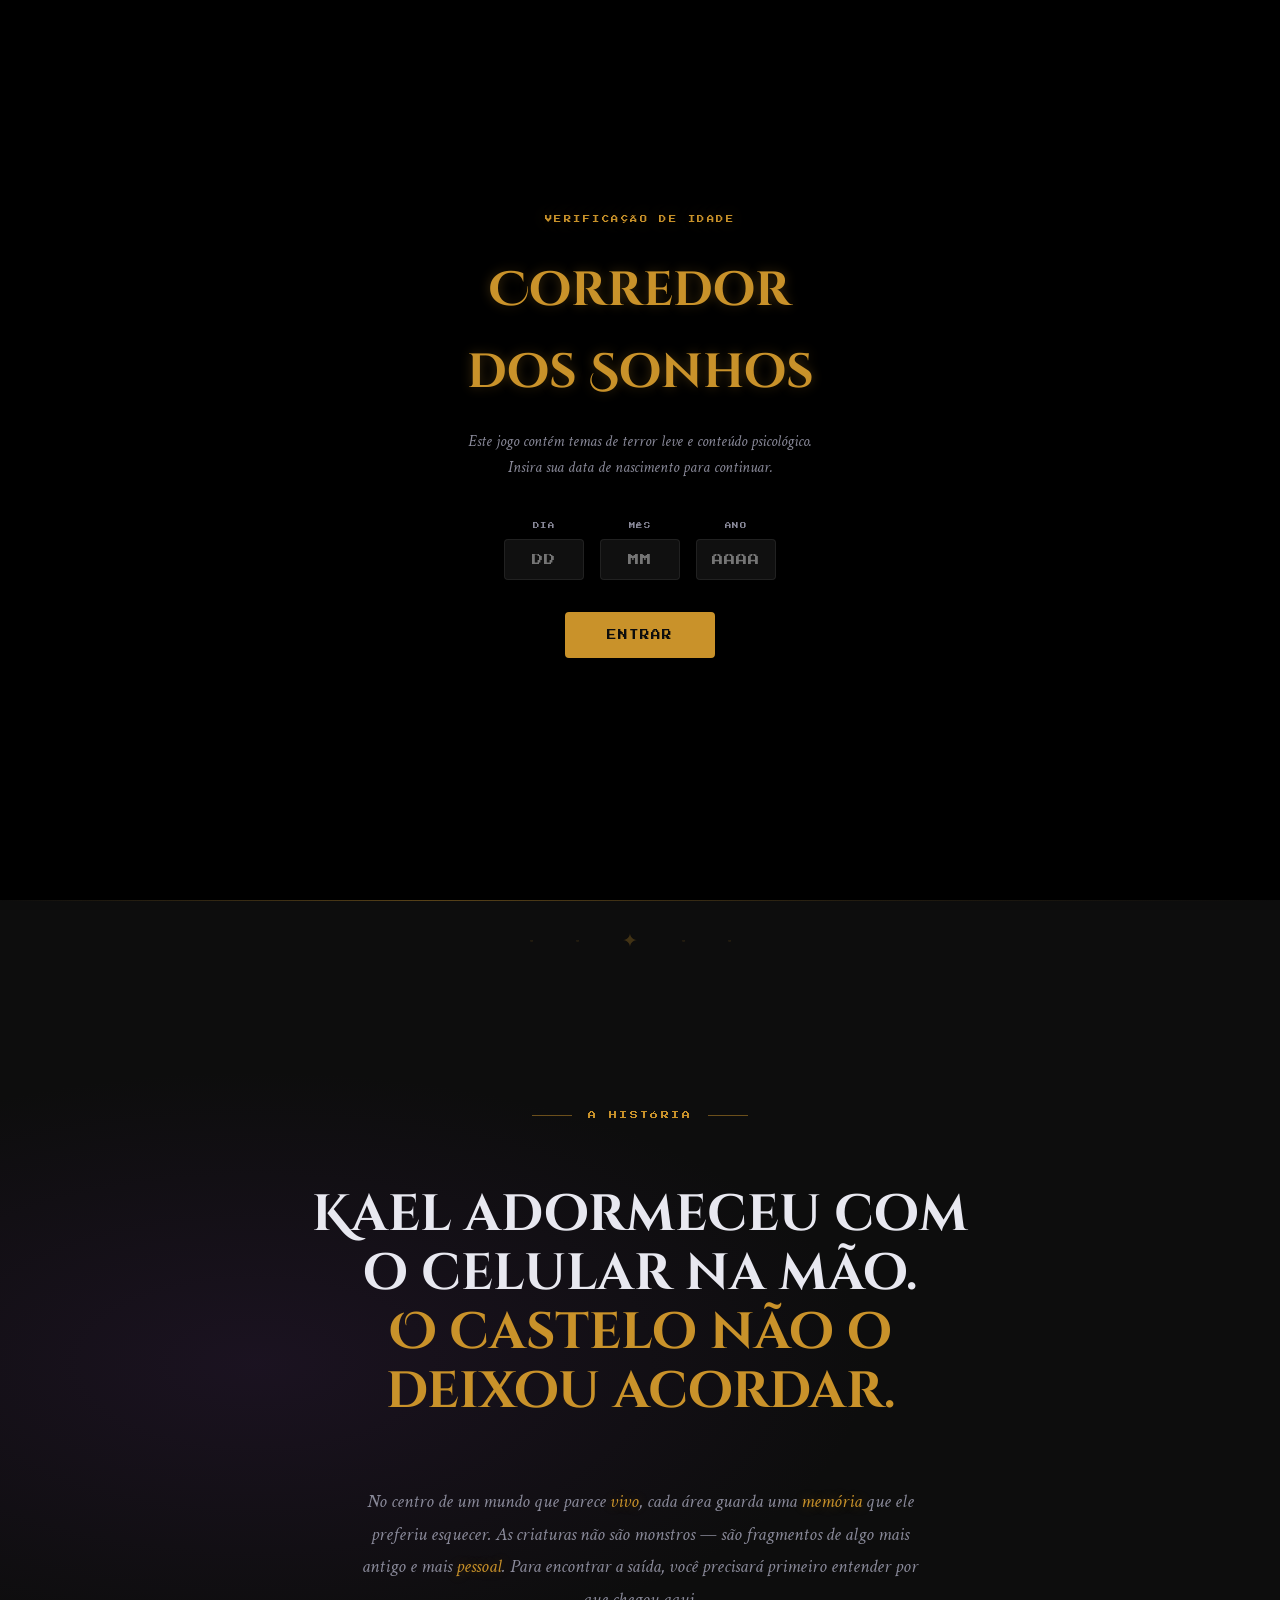
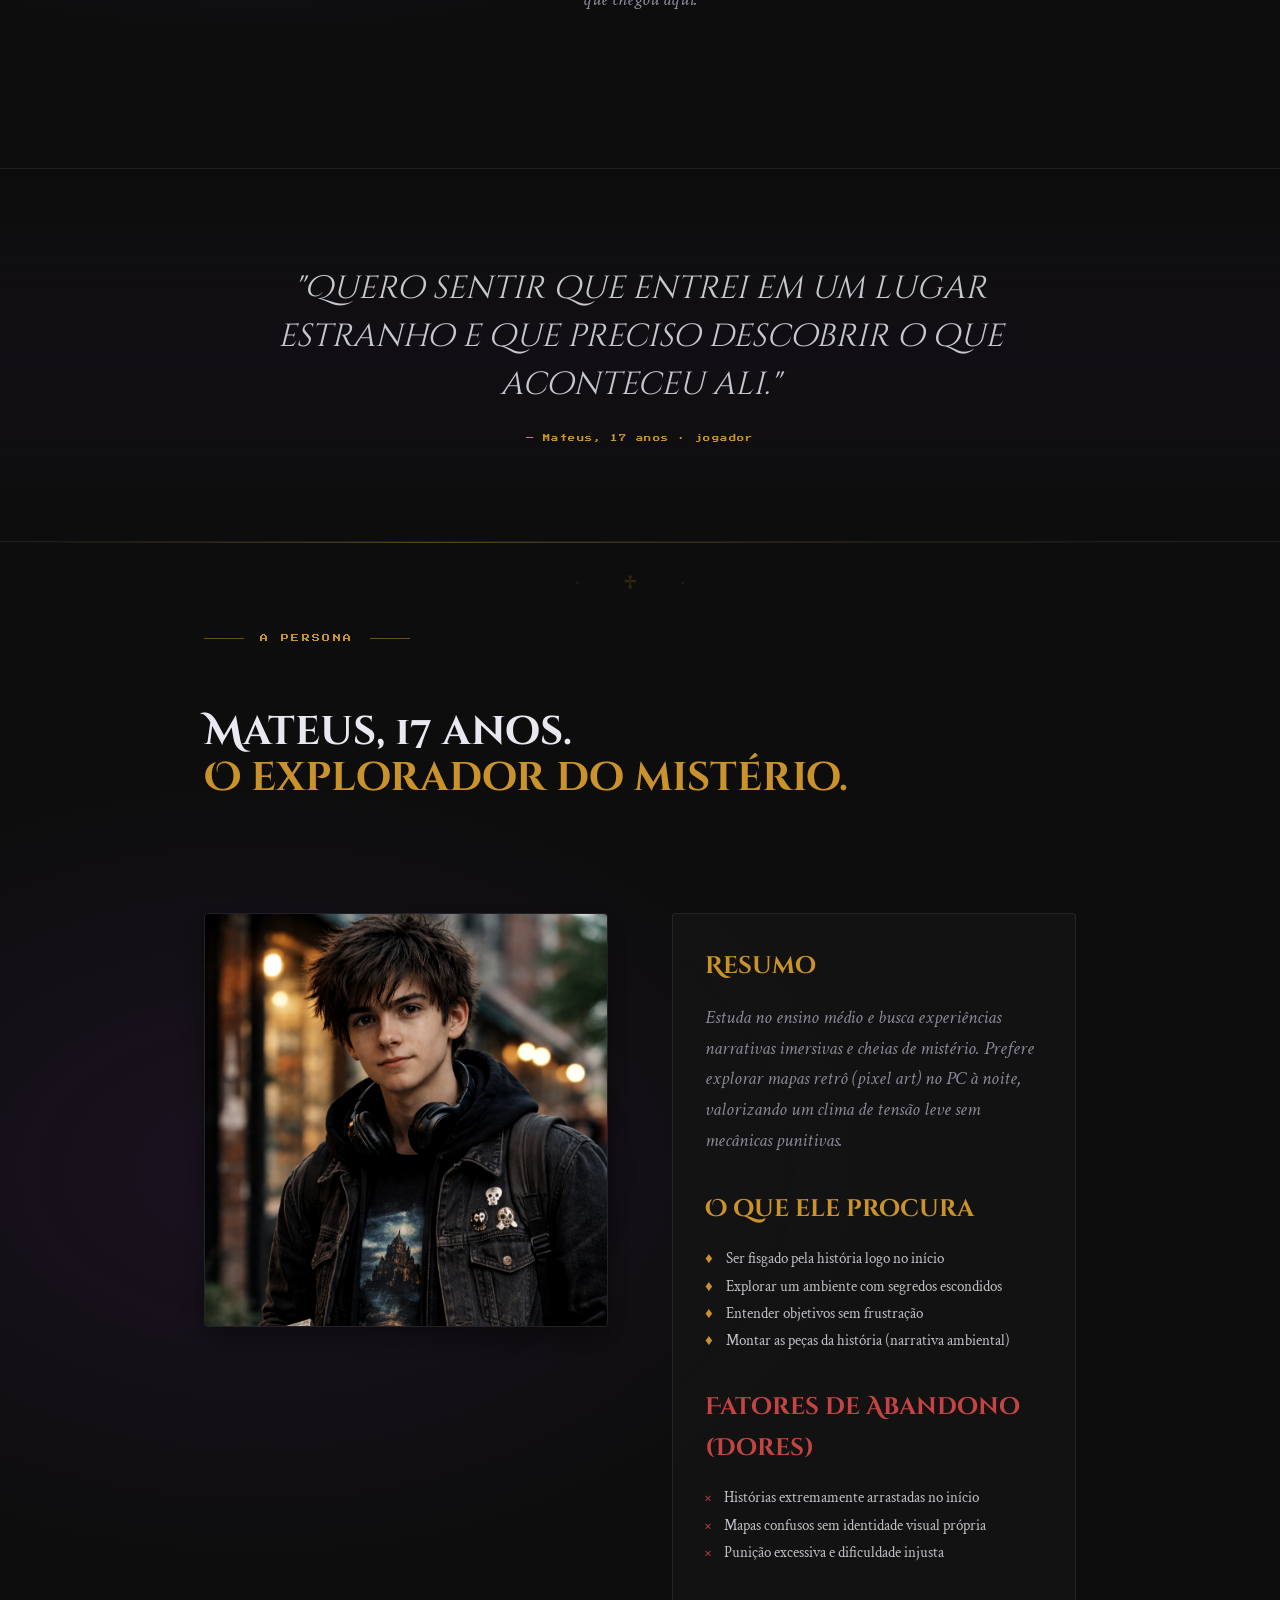
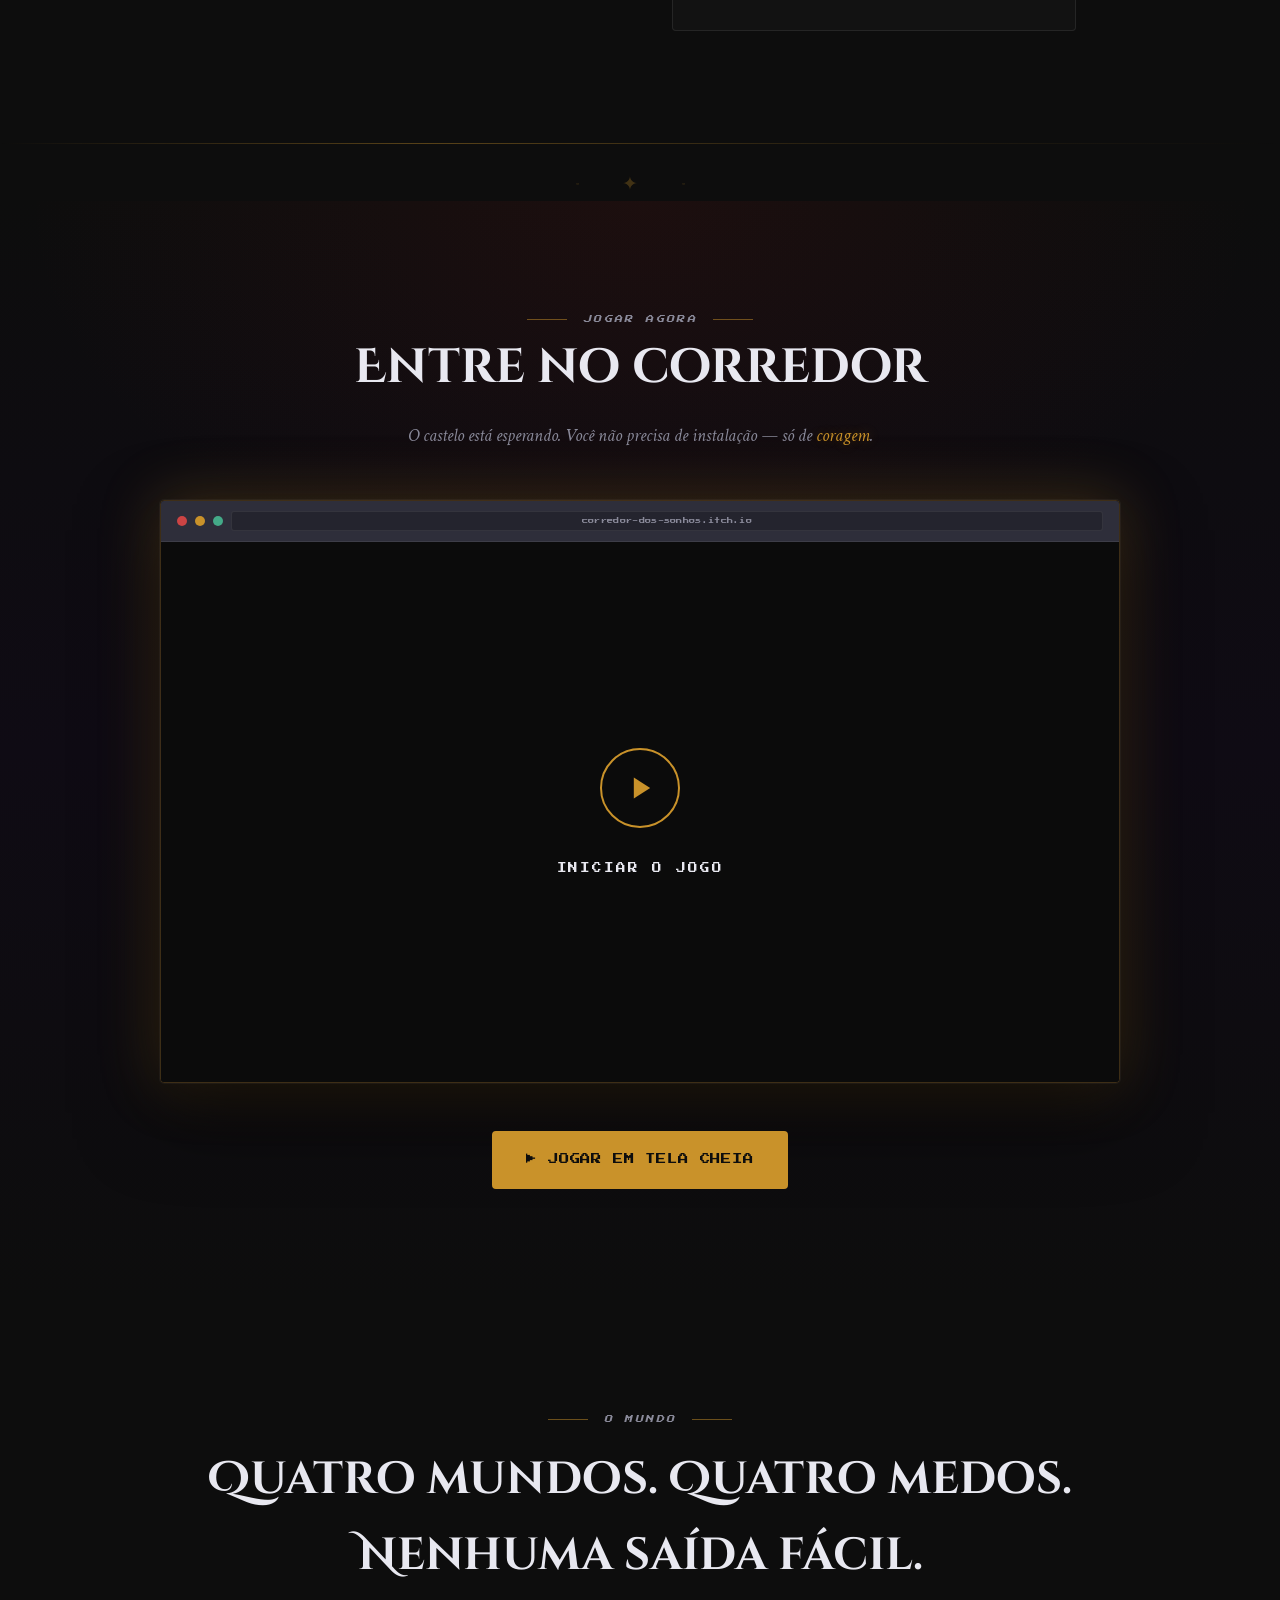
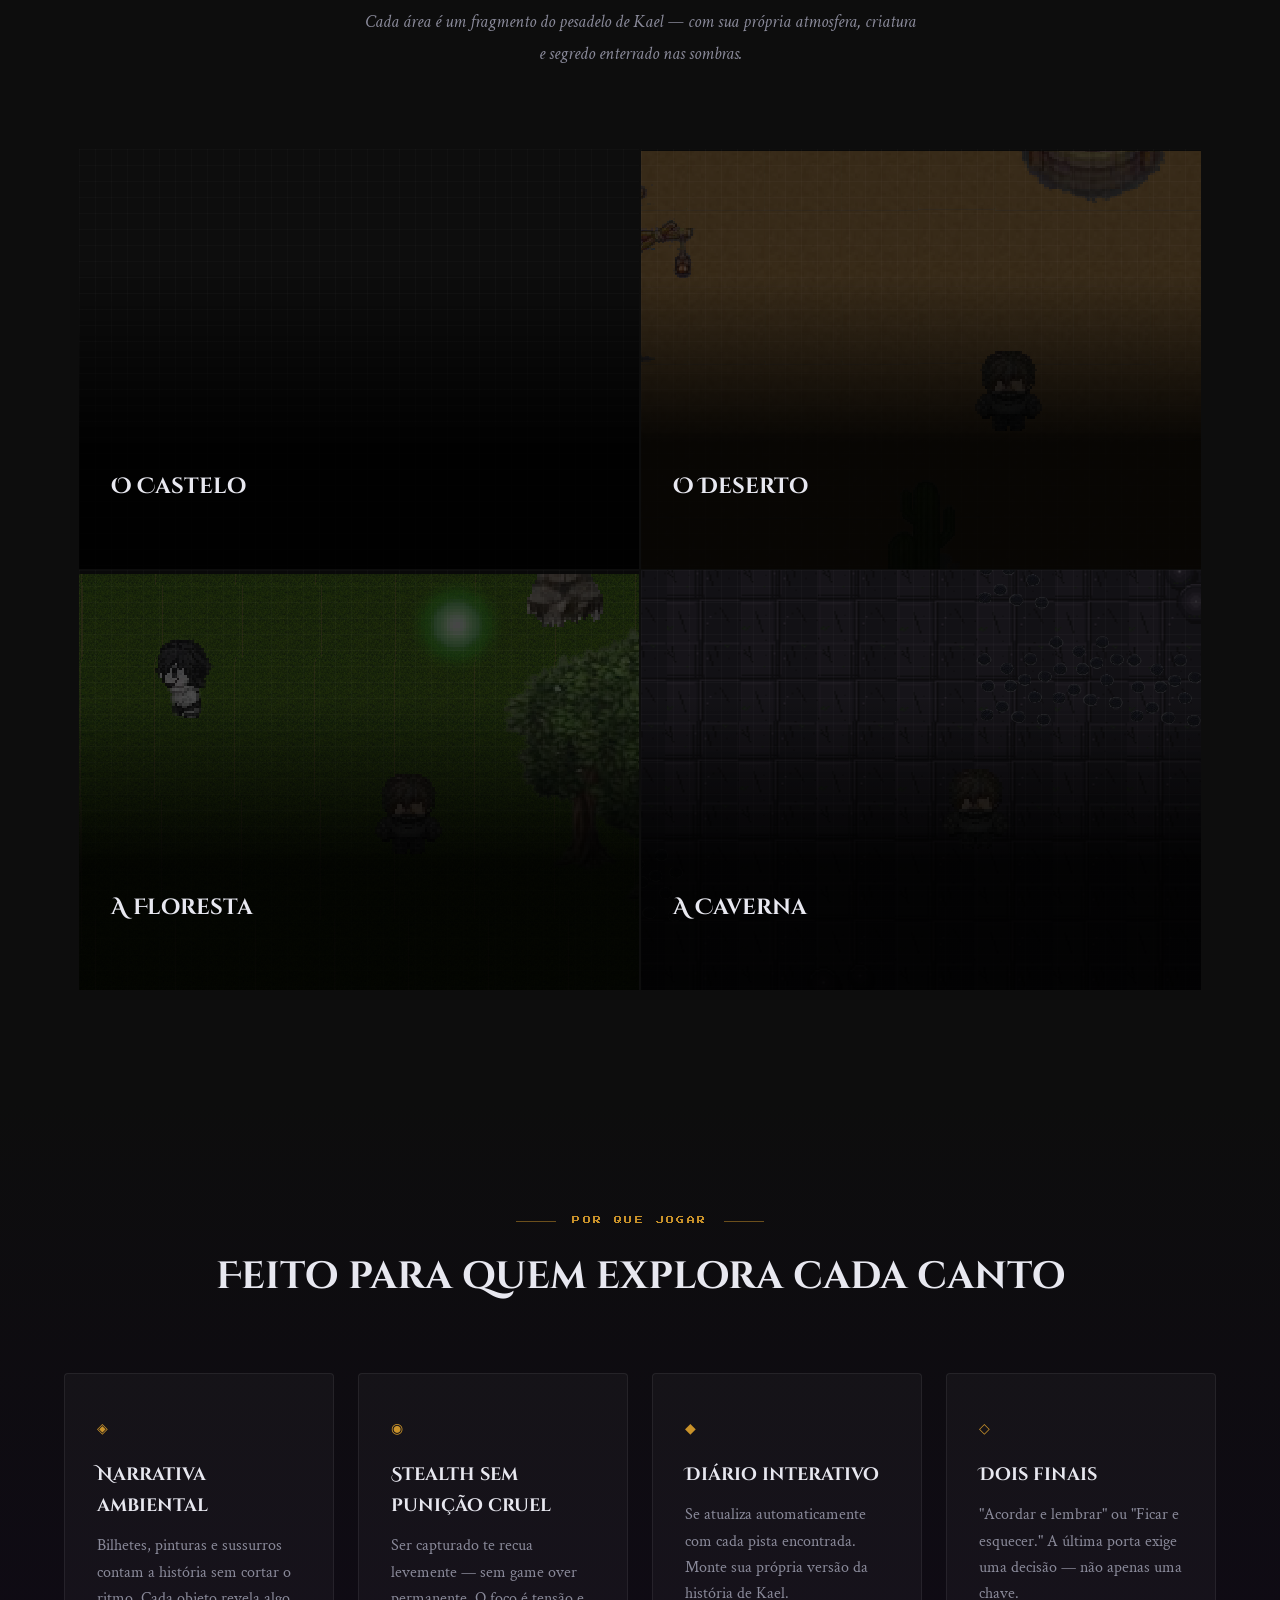
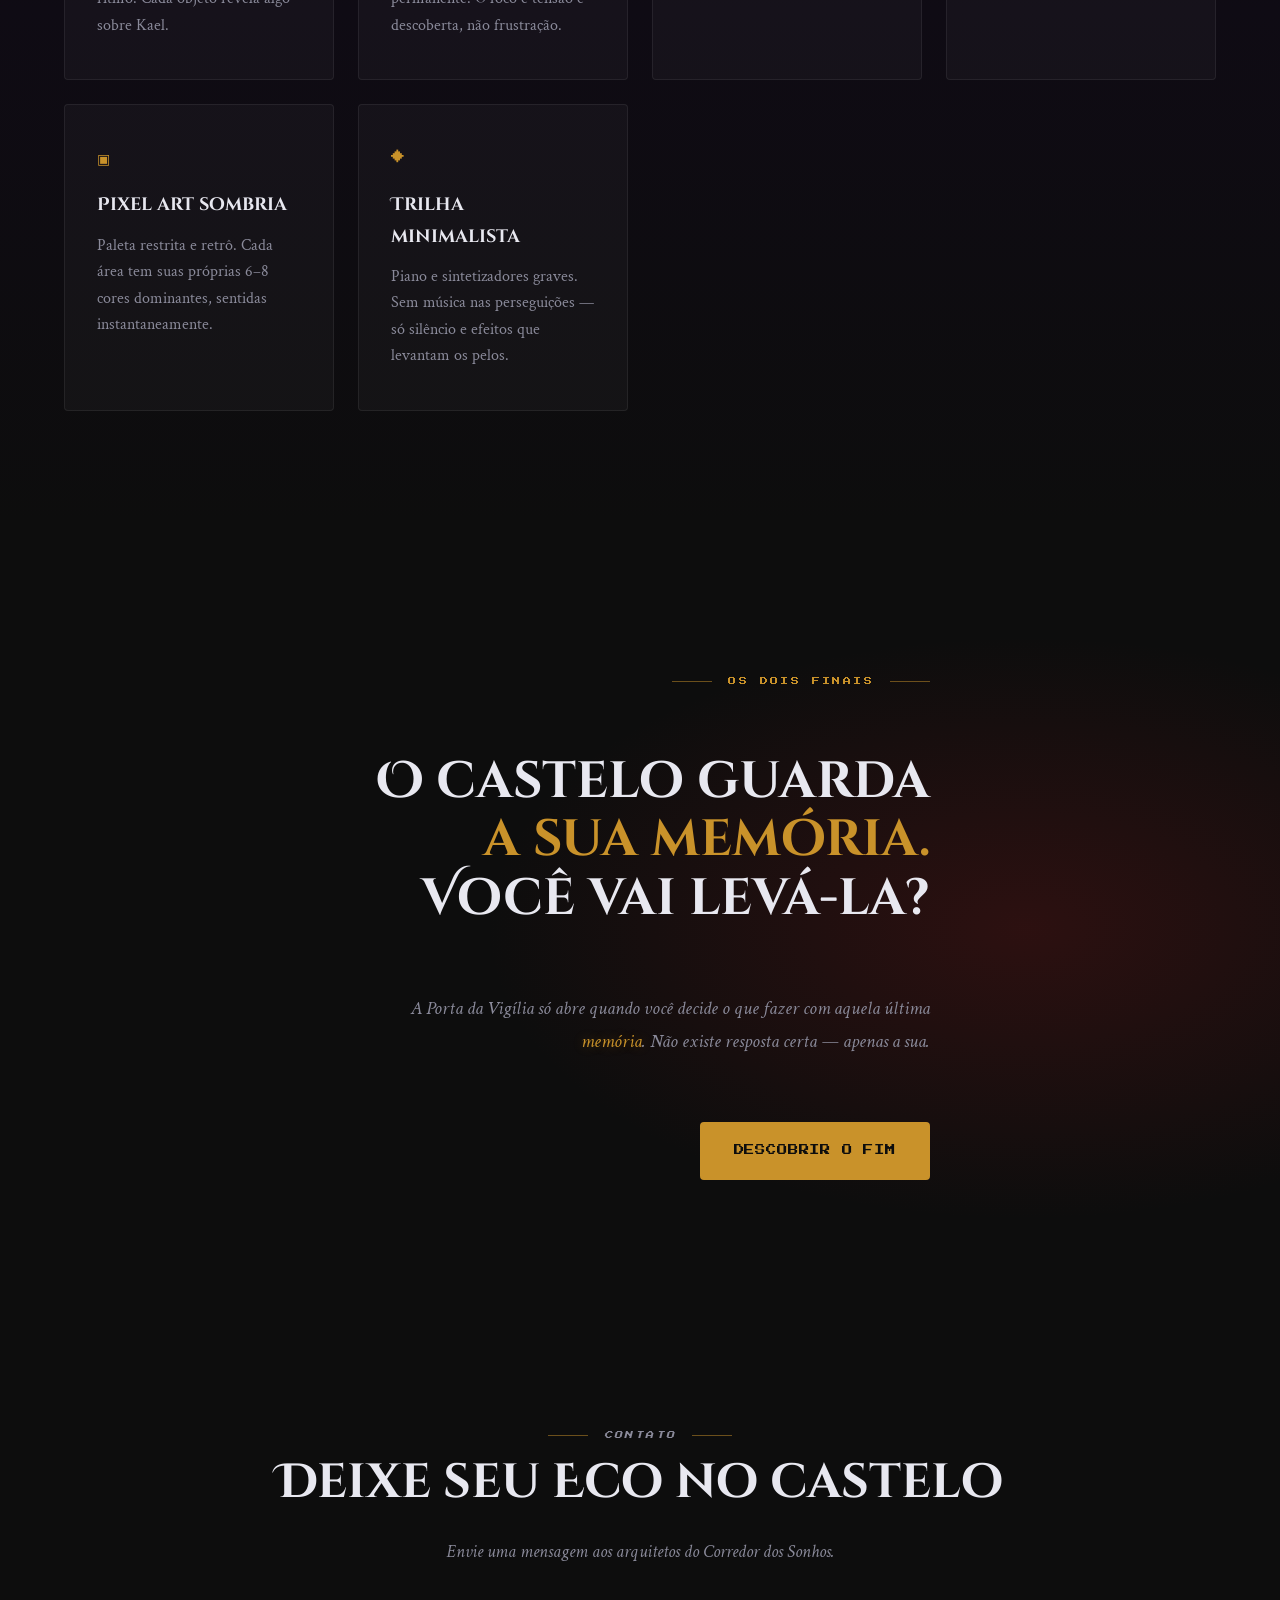
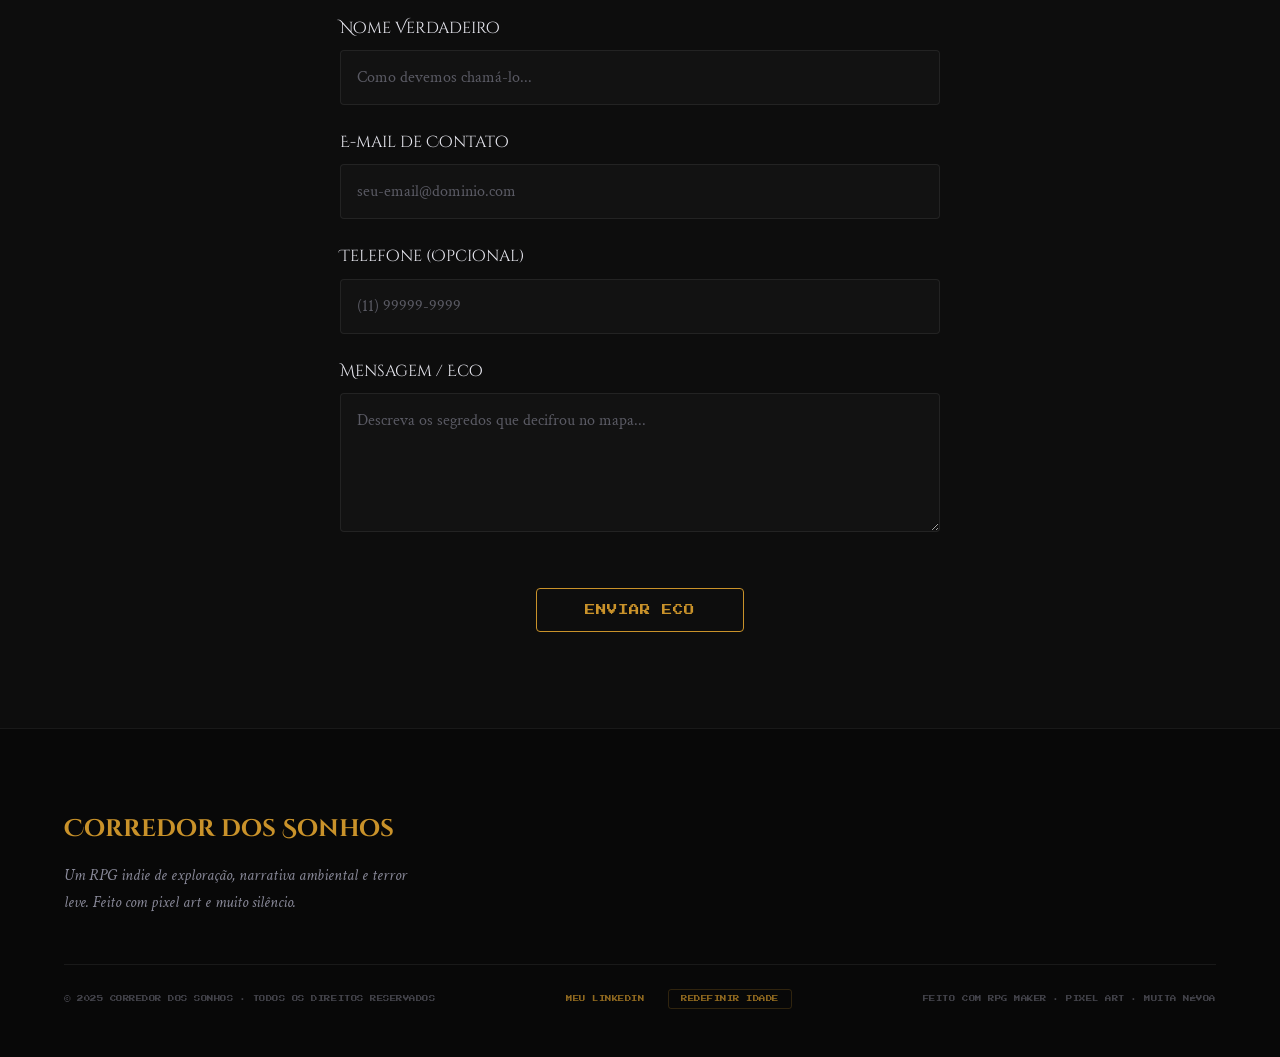
==== commit e9b68c30: "inserindo o jogo" ====
--- a/index.html
+++ b/index.html
@@ -78,7 +78,7 @@
         <li><a href="#alas">O Mundo</a></li>
         <li><a href="#destaques">Destaques</a></li>
         <li><a href="#contato">Contato</a></li>
-        <li class="nav-highlight"><a href="#jogar">Jogar Agora</a></li>
+        <li class="nav-highlight"><a href="jogar.html">Jogar Agora</a></li>
         <li>
           <button class="theme-toggle" id="theme-toggle" title="Alternar tema" aria-label="Alternar tema claro/escuro">☀️</button>
         </li>
@@ -96,7 +96,7 @@
       <h1 class="hero-title">Corredor<br><span>dos Sonhos</span></h1>
       <p class="hero-tagline">"Você <span class="zigzag">adormeceu</span>. O castelo <span class="zigzag">acordou</span> antes de você."</p>
       <div class="hero-buttons">
-        <a class="btn-play" href="#jogar">▶ ENTRAR NO CASTELO</a>
+        <a class="btn-play" href="jogar.html">▶ ENTRAR NO CASTELO</a>
         <a class="btn-outline" href="#historia">DESCOBRIR A HISTÓRIA</a>
       </div>
     </div>
@@ -172,7 +172,9 @@
       <h2>Entre no corredor</h2>
       <p>O castelo está esperando. Você não precisa de instalação — só de <span class="zigzag">coragem</span>.</p>
     </div>
-    <div class="iframe-wrapper reveal reveal-delay-1">
+
+    <!-- IFRAME DO JOGO -->
+    <div class="iframe-wrapper reveal" style="margin-top: 3rem; margin-bottom: 3rem;">
       <div class="iframe-topbar">
         <div class="iframe-dot red"></div>
         <div class="iframe-dot amber"></div>
@@ -180,7 +182,7 @@
         <div class="iframe-url">corredor-dos-sonhos.itch.io</div>
       </div>
       <iframe class="game-iframe" id="game-iframe" src="about:blank"
-        data-src="https://itch.io/embed-upload/SEU-JOGO-AQUI?color=0d0d0d"
+        data-src="./corredor_dos_sonhos/index.html"
         allowfullscreen title="Corredor dos Sonhos — Jogar no navegador"></iframe>
       <div class="iframe-overlay" id="iframe-overlay">
         <div class="play-icon" id="play-btn">
@@ -188,6 +190,10 @@
         </div>
         <p class="play-label">INICIAR O JOGO</p>
       </div>
+    </div>
+
+    <div style="text-align: center;" class="reveal reveal-delay-1">
+      <a class="btn-play" href="jogar.html" style="display: inline-flex;">▶ JOGAR EM TELA CHEIA</a>
     </div>
   </section>
 
@@ -284,7 +290,7 @@
       <div class="section-label">Os dois finais</div>
       <h2>O castelo guarda<br><em>a sua memória.</em><br>Você vai levá-la?</h2>
       <p>A Porta da Vigília só abre quando você decide o que fazer com aquela última <span class="zigzag">memória</span>. Não existe resposta certa — apenas a sua.</p>
-      <div><a class="btn-play" href="#jogar">DESCOBRIR O FIM</a></div>
+      <div><a class="btn-play" href="jogar.html">DESCOBRIR O FIM</a></div>
     </div>
   </section>
 
@@ -327,16 +333,6 @@
         <h3>Corredor dos Sonhos</h3>
         <p>Um RPG indie de exploração, narrativa ambiental e terror leve. Feito com pixel art e muito silêncio.</p>
       </div>
-      <nav class="footer-nav">
-        <span class="footer-game-name">CORREDOR DOS SONHOS</span>
-        <a href="#historia">HISTÓRIA</a>
-        <a href="#persona">PERSONA</a>
-        <a href="#alas">O MUNDO</a>
-        <a href="#destaques">DESTAQUES</a>
-        <a href="#contato">CONTATO</a>
-        <a href="#jogar">JOGAR AGORA</a>
-        <button class="theme-toggle" id="theme-toggle" title="Alternar tema" aria-label="Alternar tema claro/escuro">☀️</button>
-      </nav>
     </div>
     <div class="footer-copy">
       <p>© 2025 CORREDOR DOS SONHOS · TODOS OS DIREITOS RESERVADOS</p>
--- a/style.css
+++ b/style.css
@@ -893,6 +893,7 @@
   .nav-links.active { transform:translateY(0); }
   .persona-layout { grid-template-columns:1fr; gap:2rem; }
   .alas-grid { grid-template-columns:1fr; }
+  .ala-card { min-height: 280px; padding: 1.5rem 1.5rem; }
   .ala-card:last-child:nth-child(odd) { grid-column:auto; max-width:100%; }
   .footer-inner { grid-template-columns:1fr; }
   .footer-nav { justify-content:flex-start; }
@@ -902,6 +903,9 @@
 @media (max-width:480px) {
   .launch-alert-inner { padding:2.5rem 1.5rem; }
   .footer-copy { flex-direction:column; align-items:flex-start; }
+  .age-gate-content { padding: 2rem 1rem; }
+  .age-field input { width: 70px; padding: 12px 6px; }
+  .age-gate-inputs { gap: 0.5rem; }
 }
 
 .ala-card {
